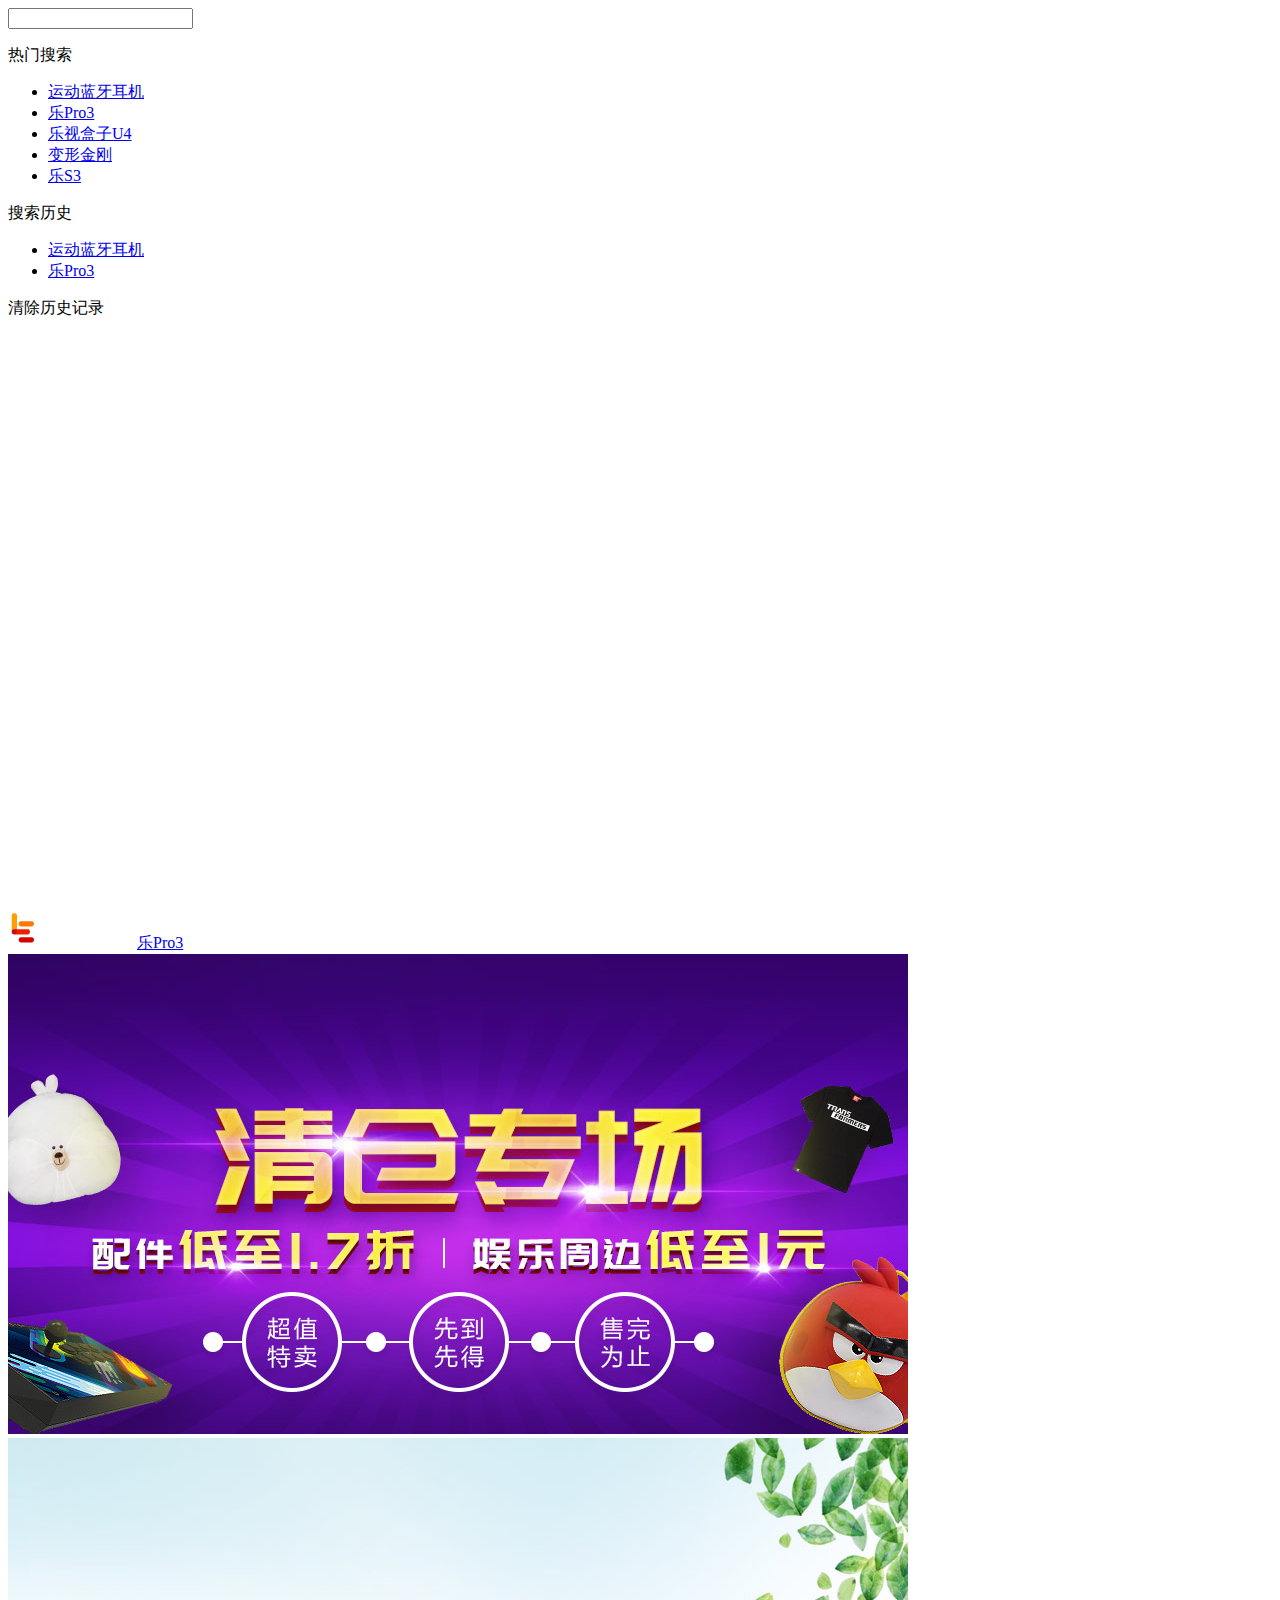
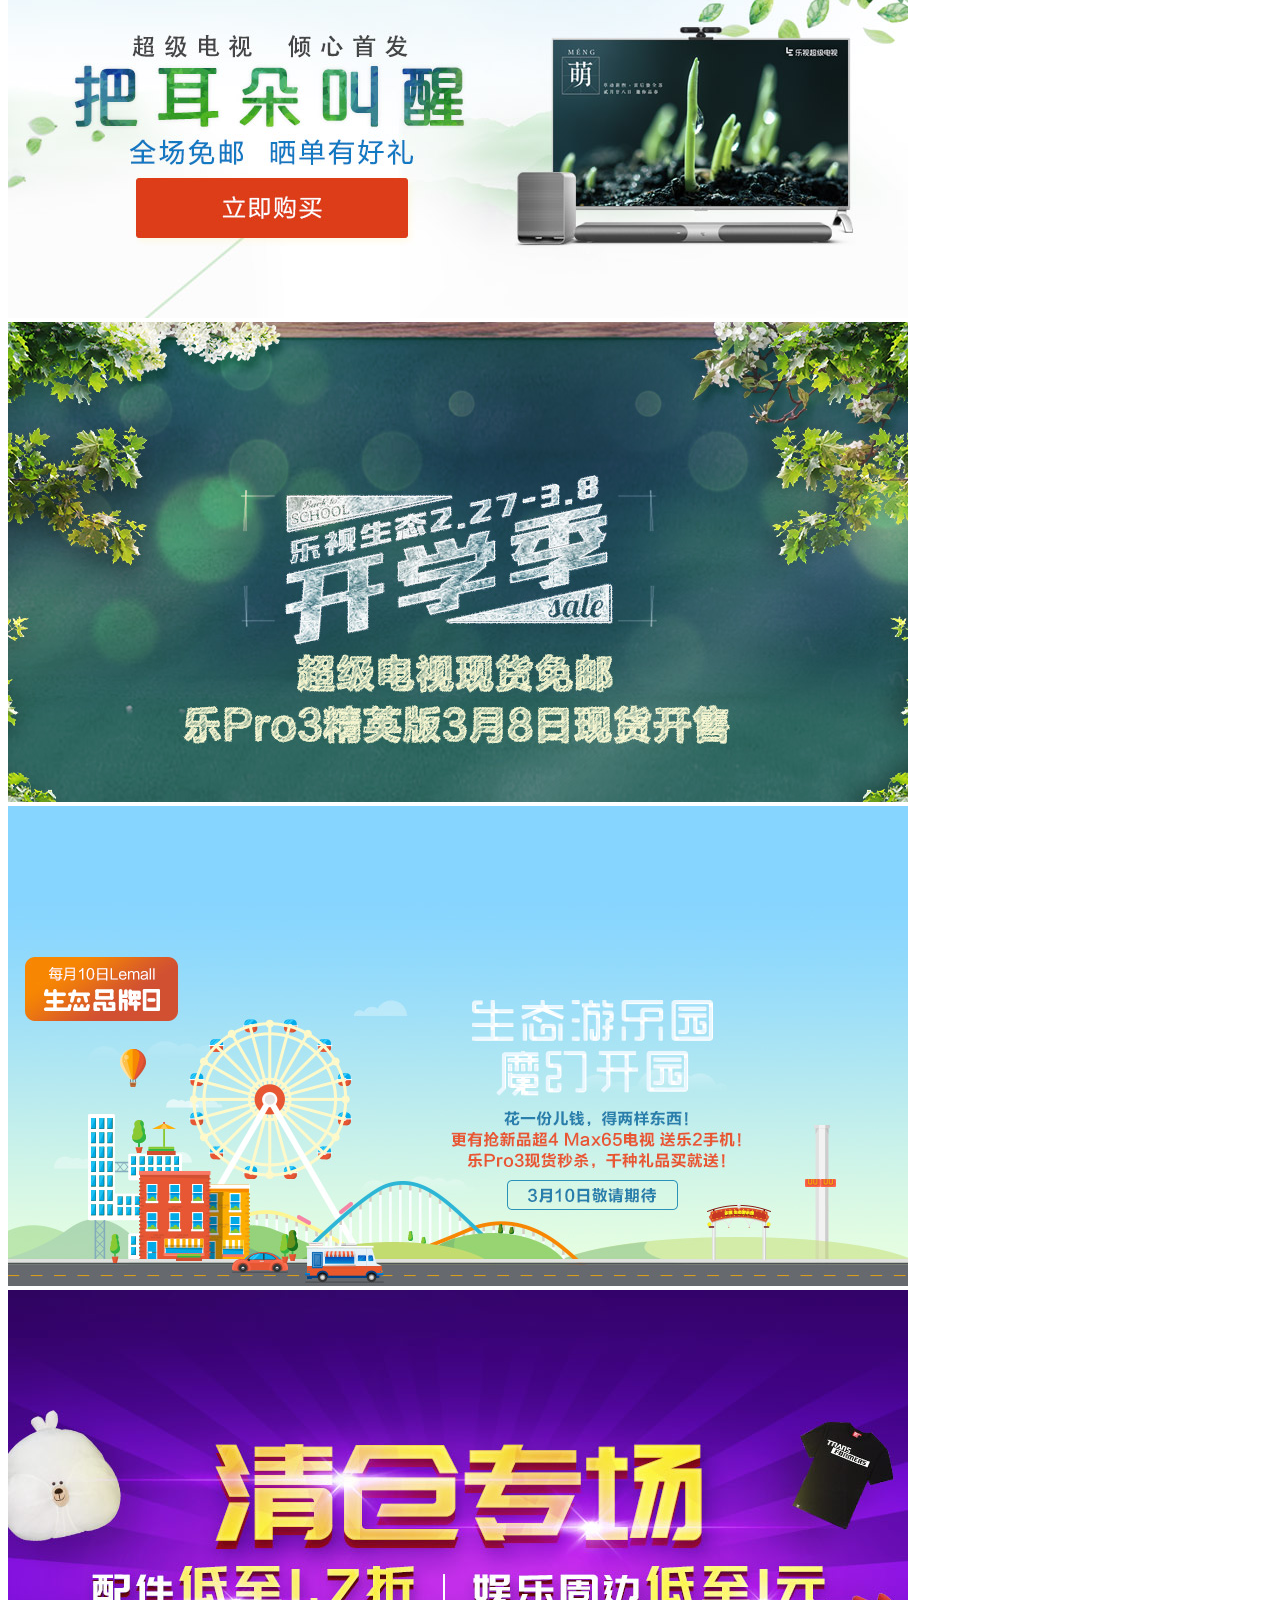
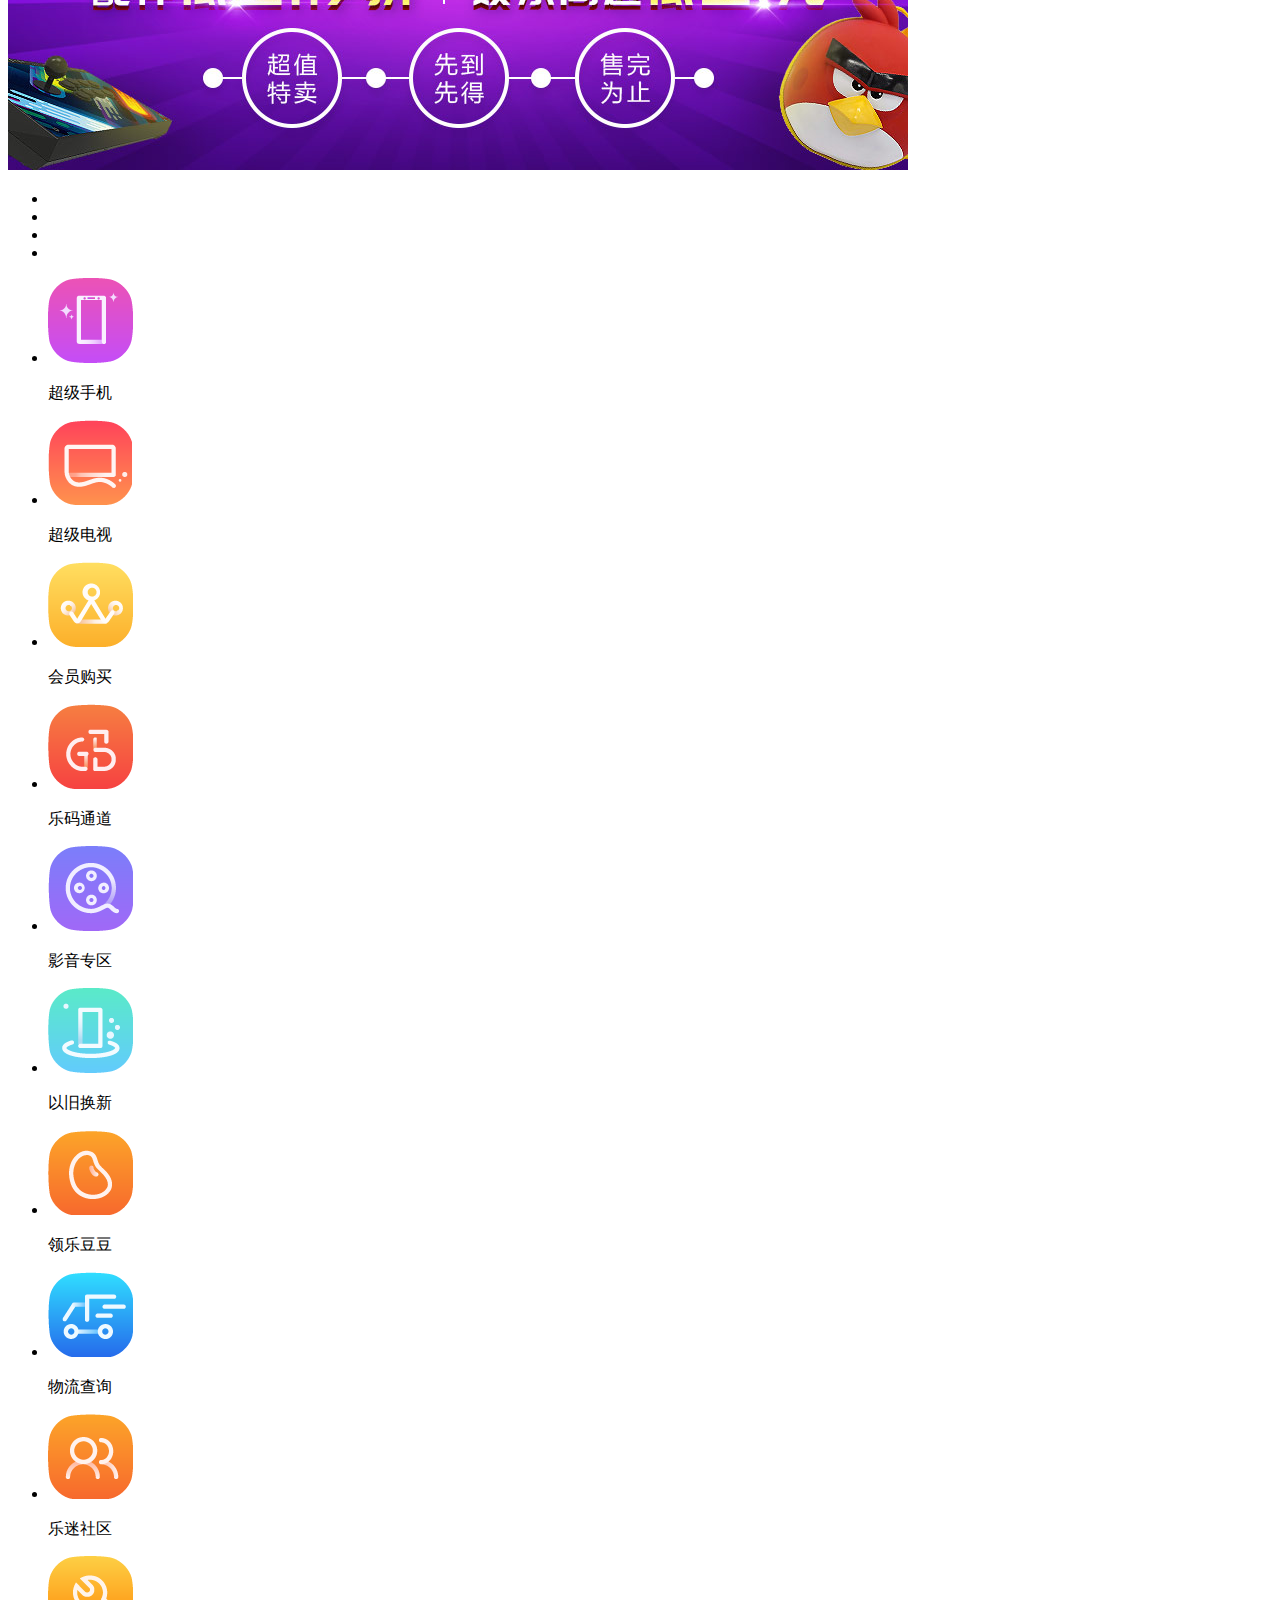
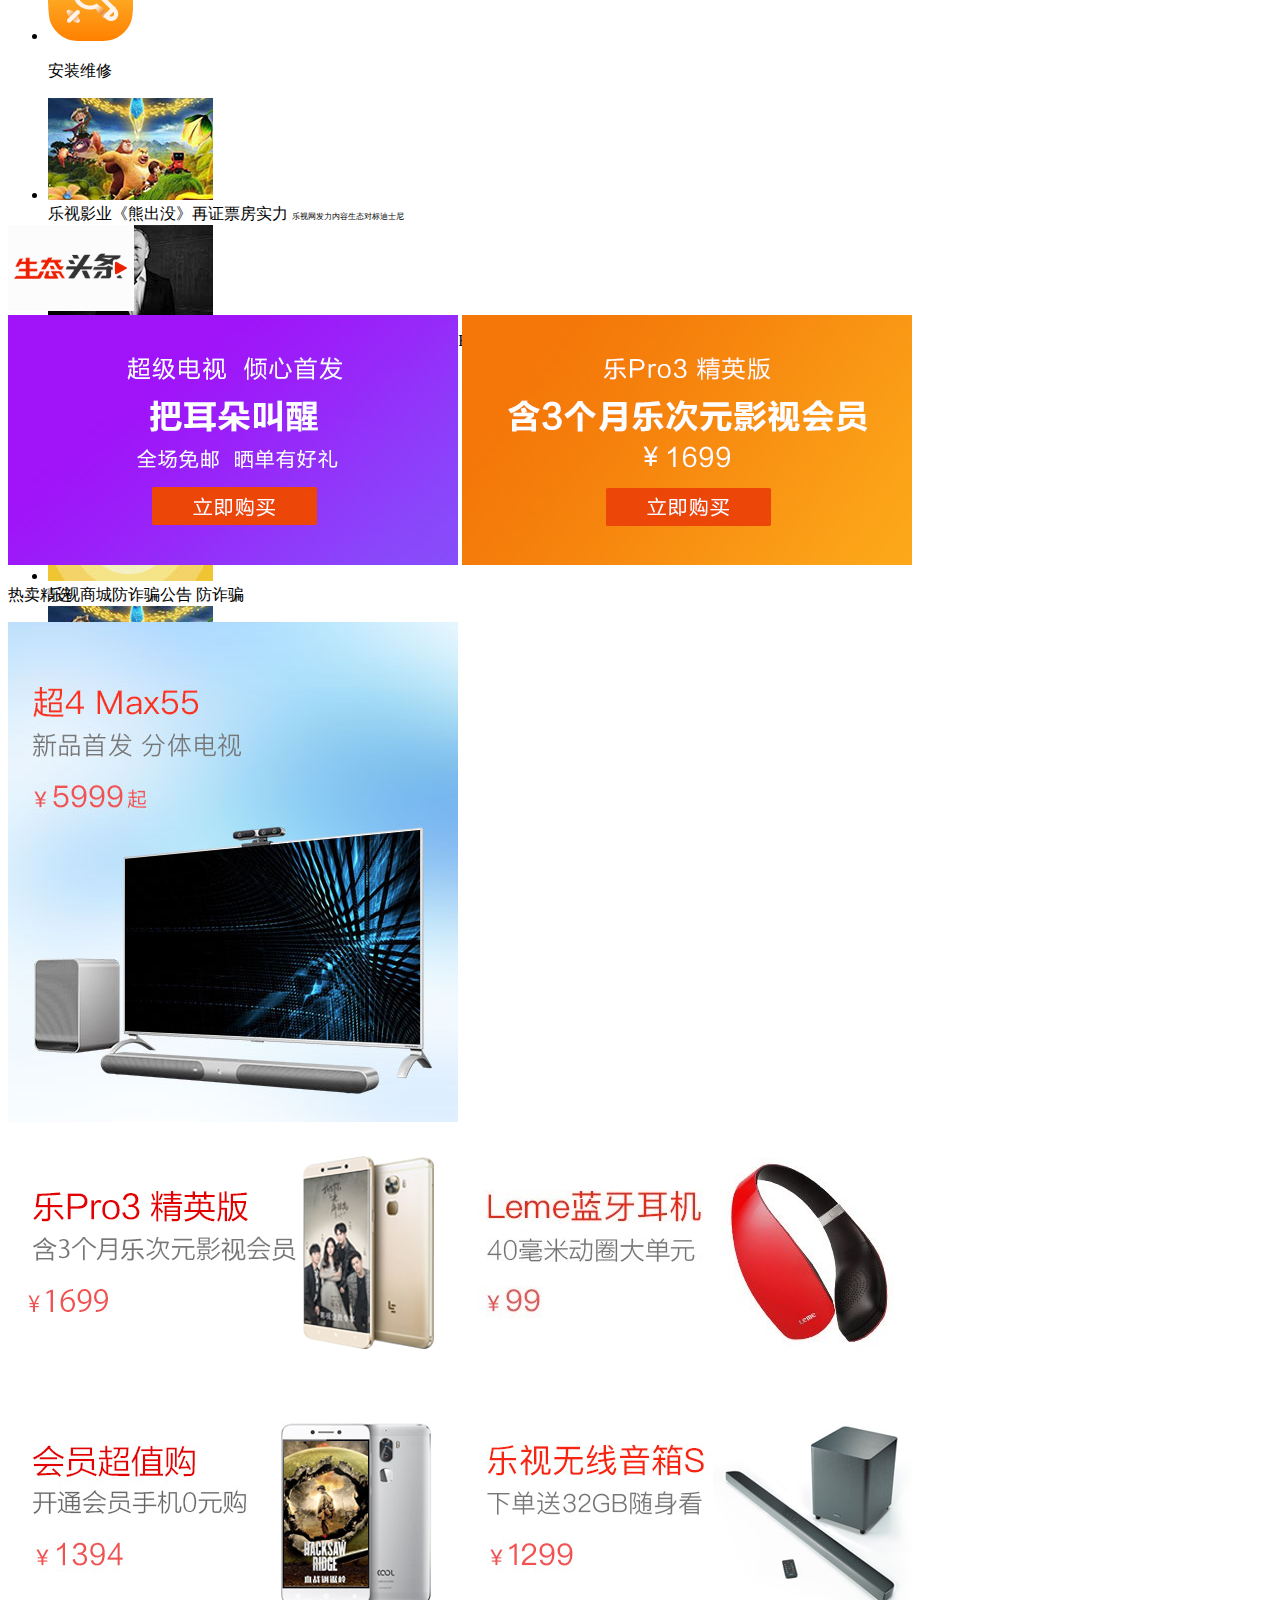
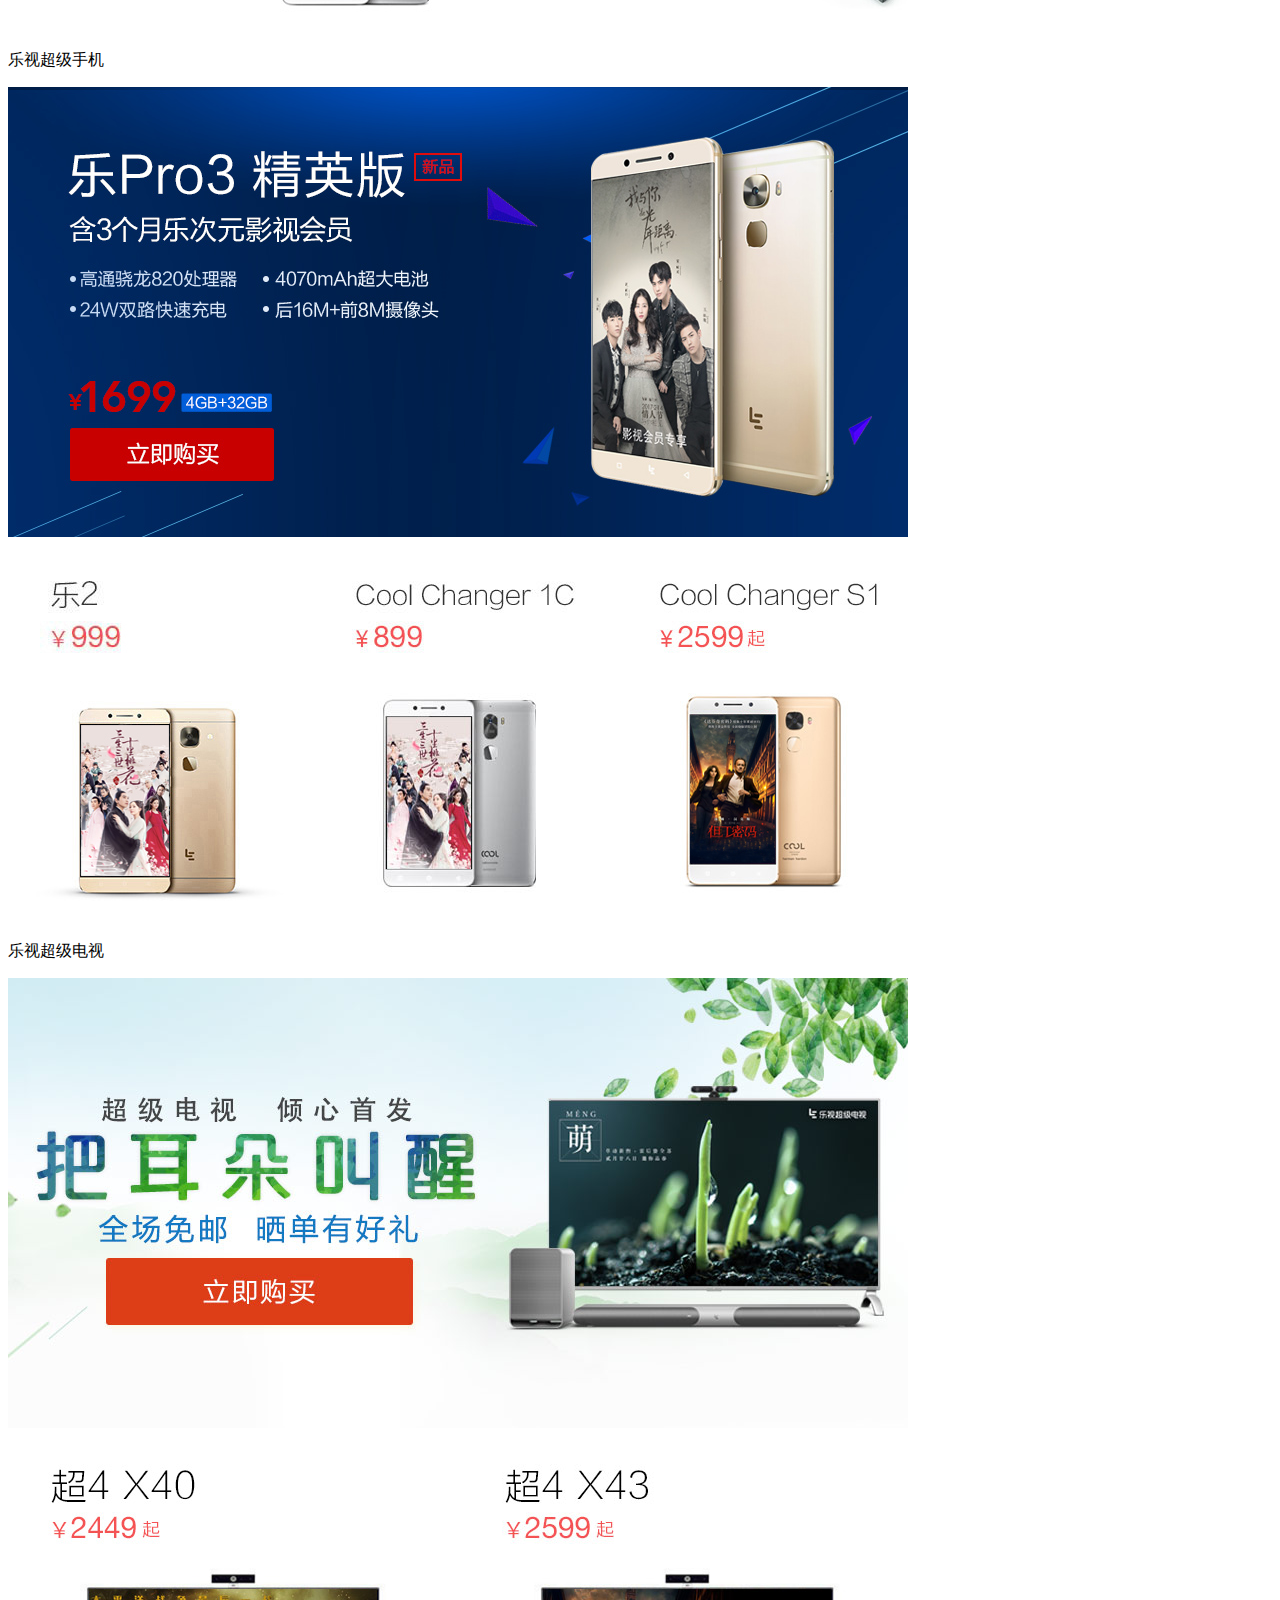
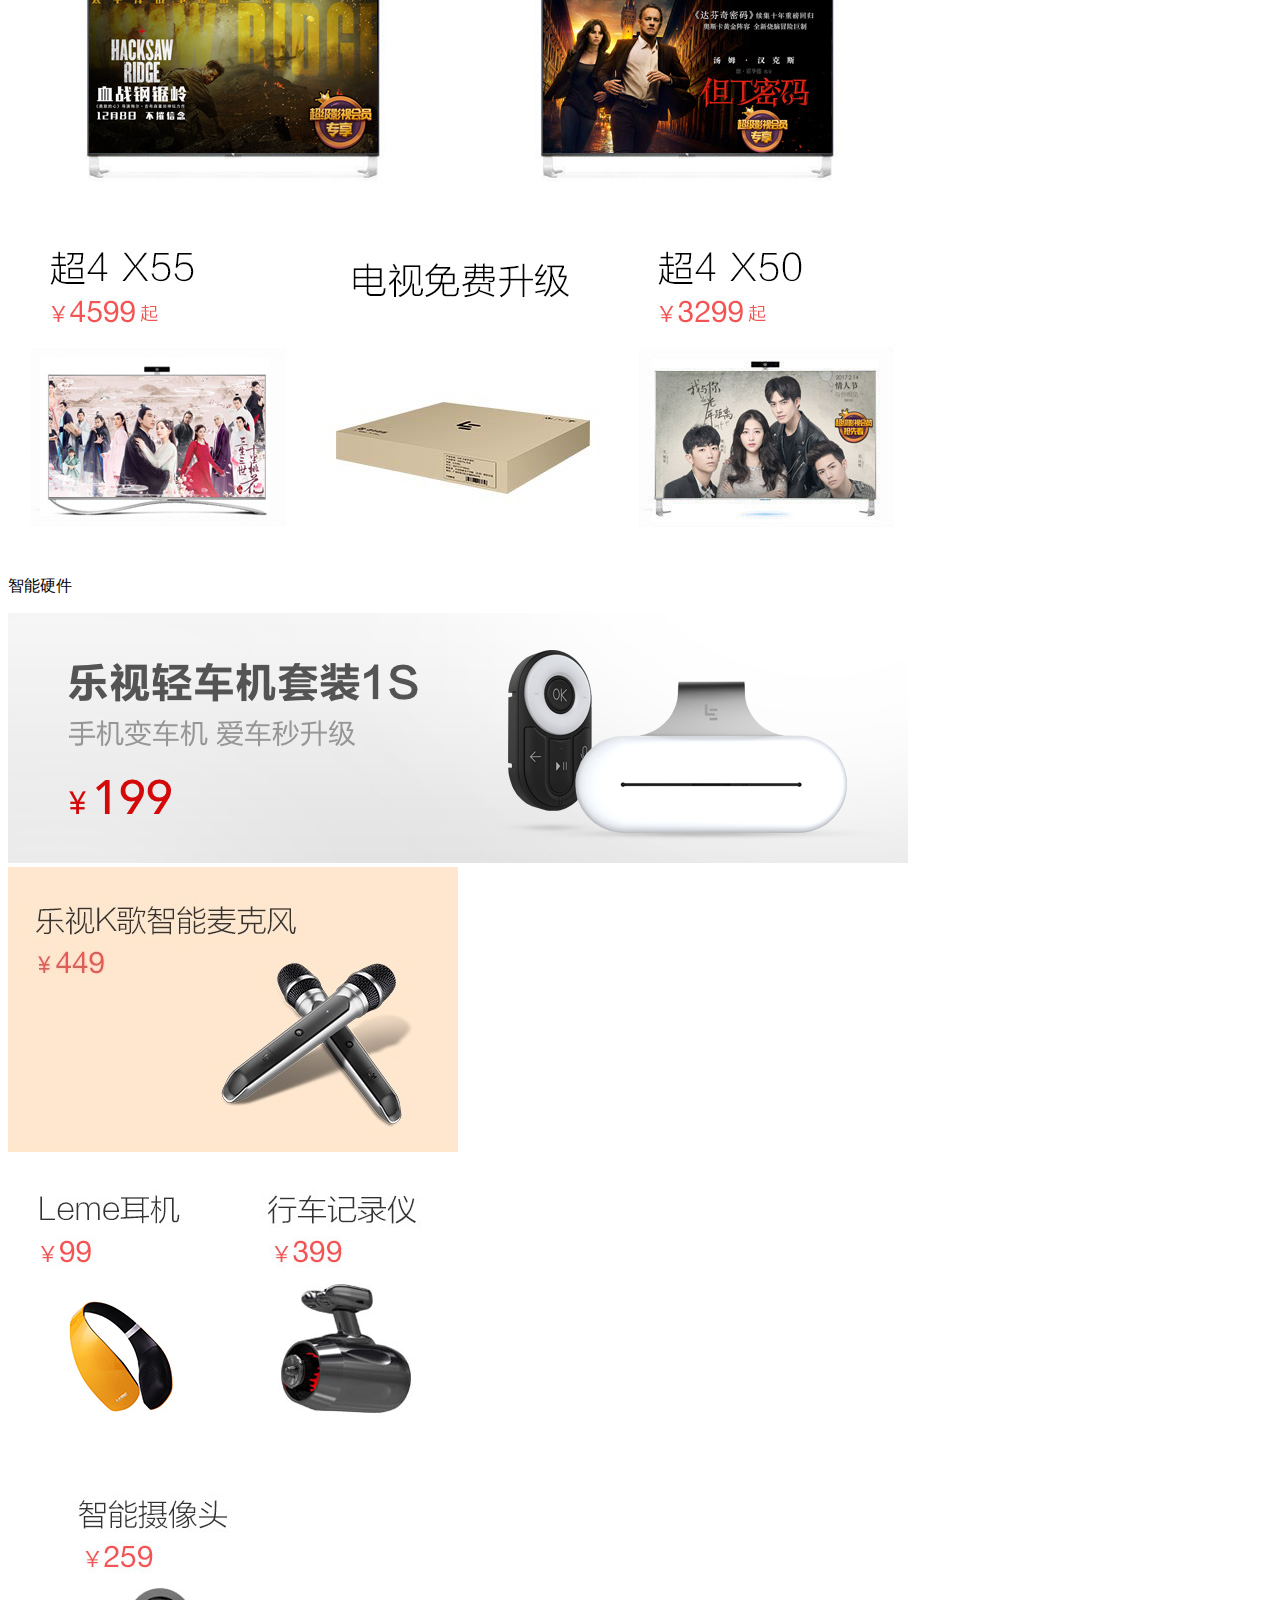
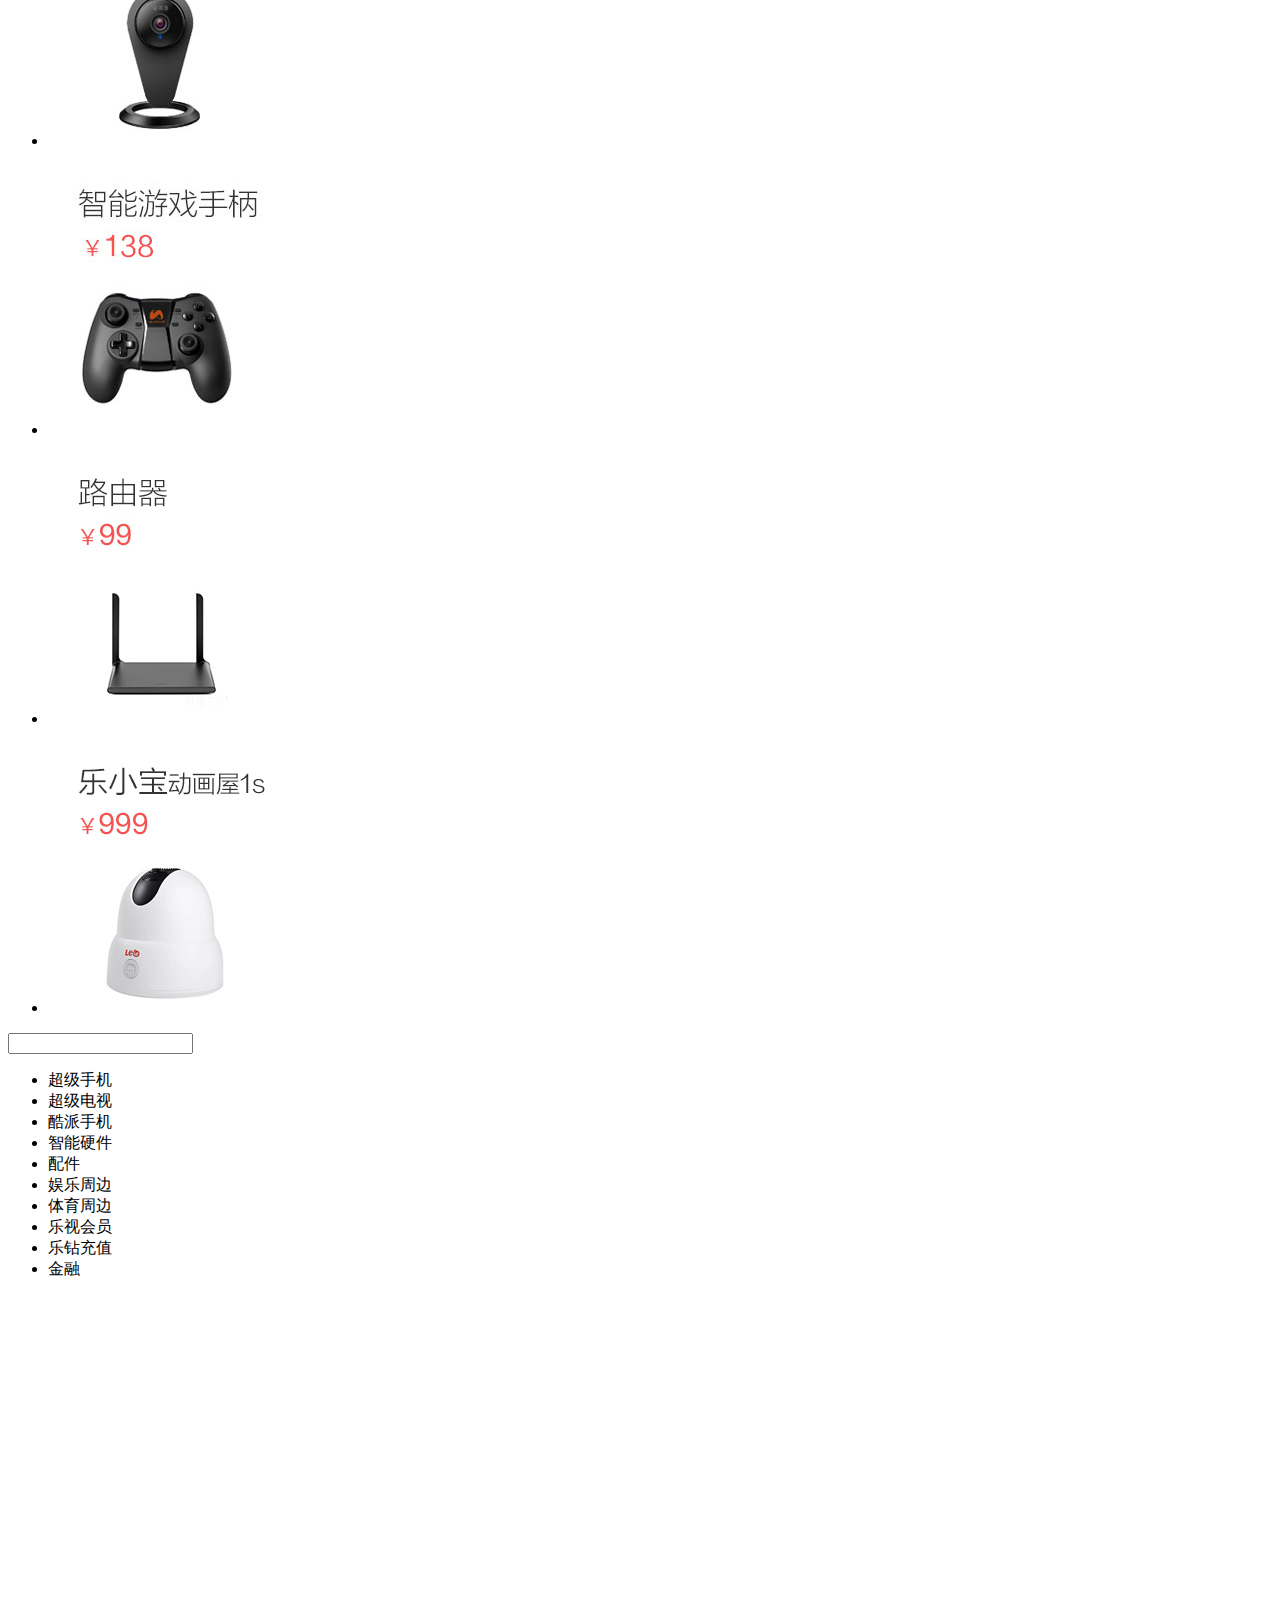
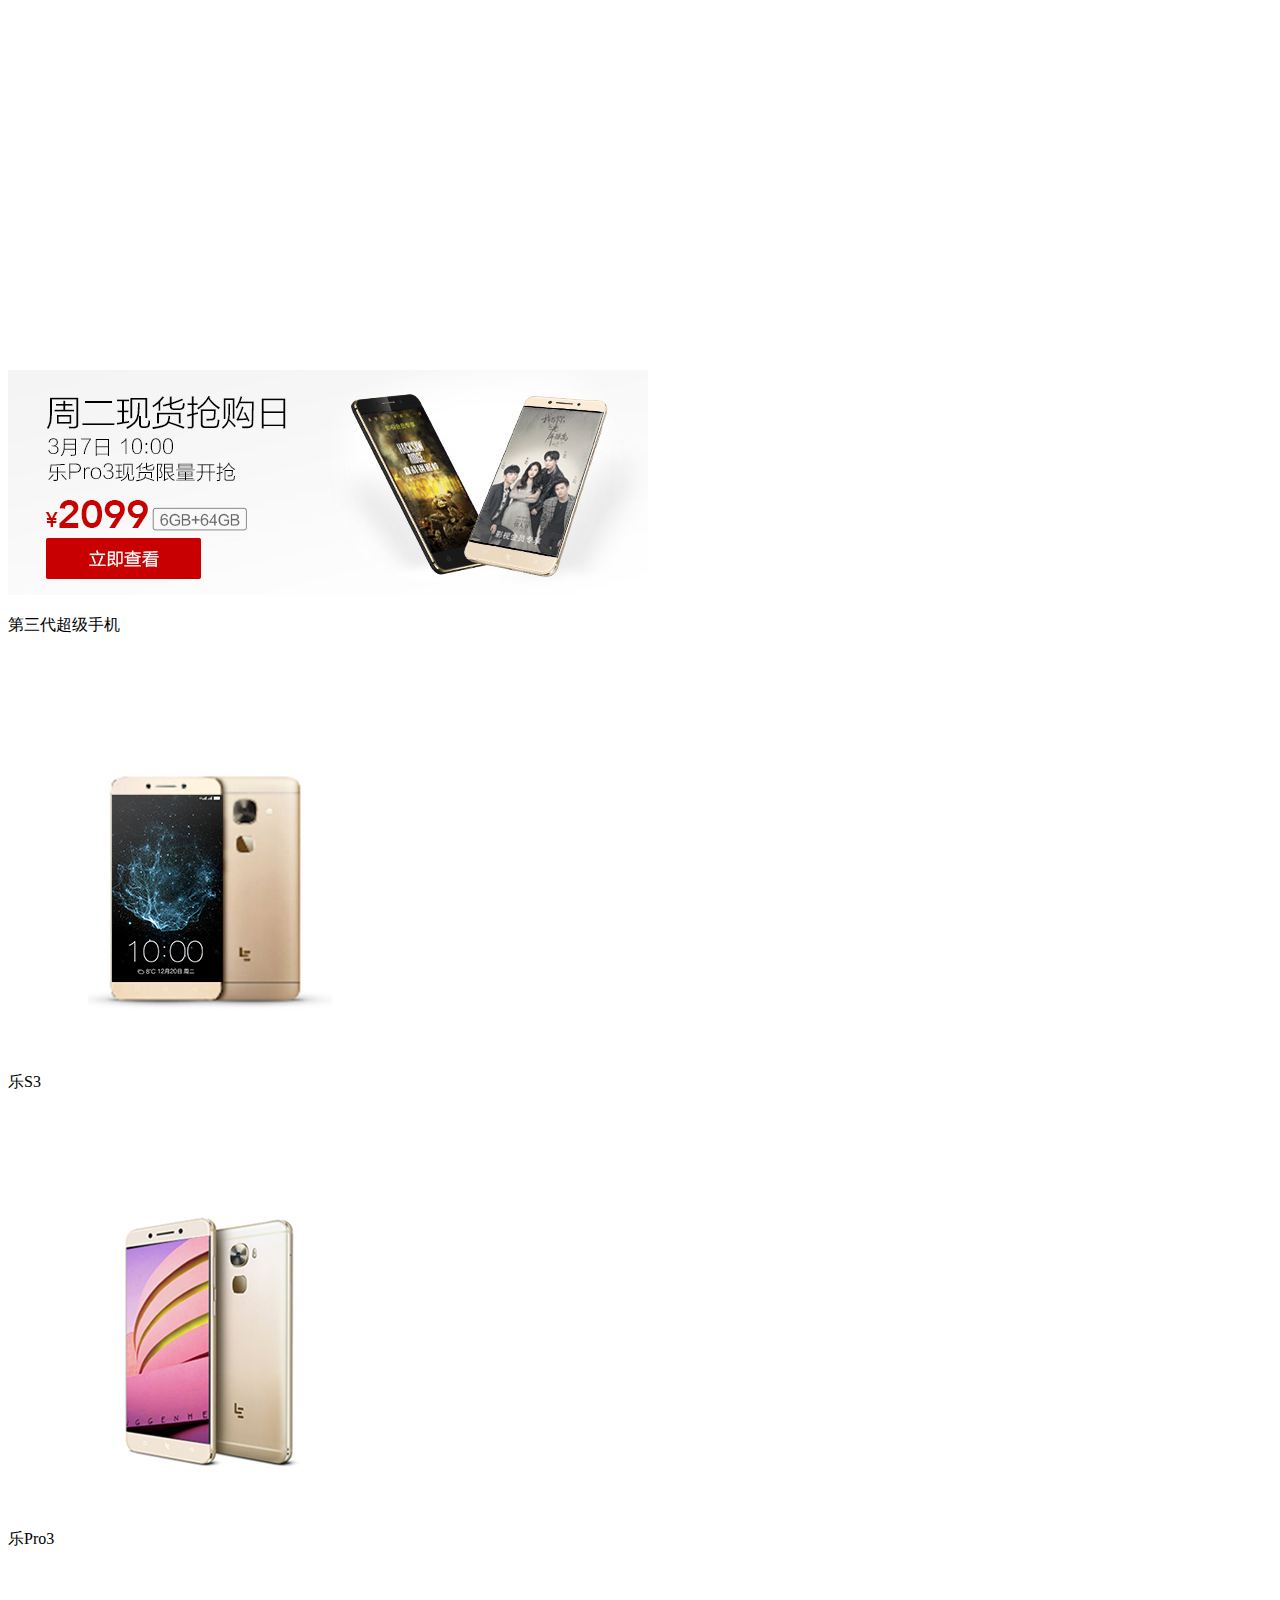
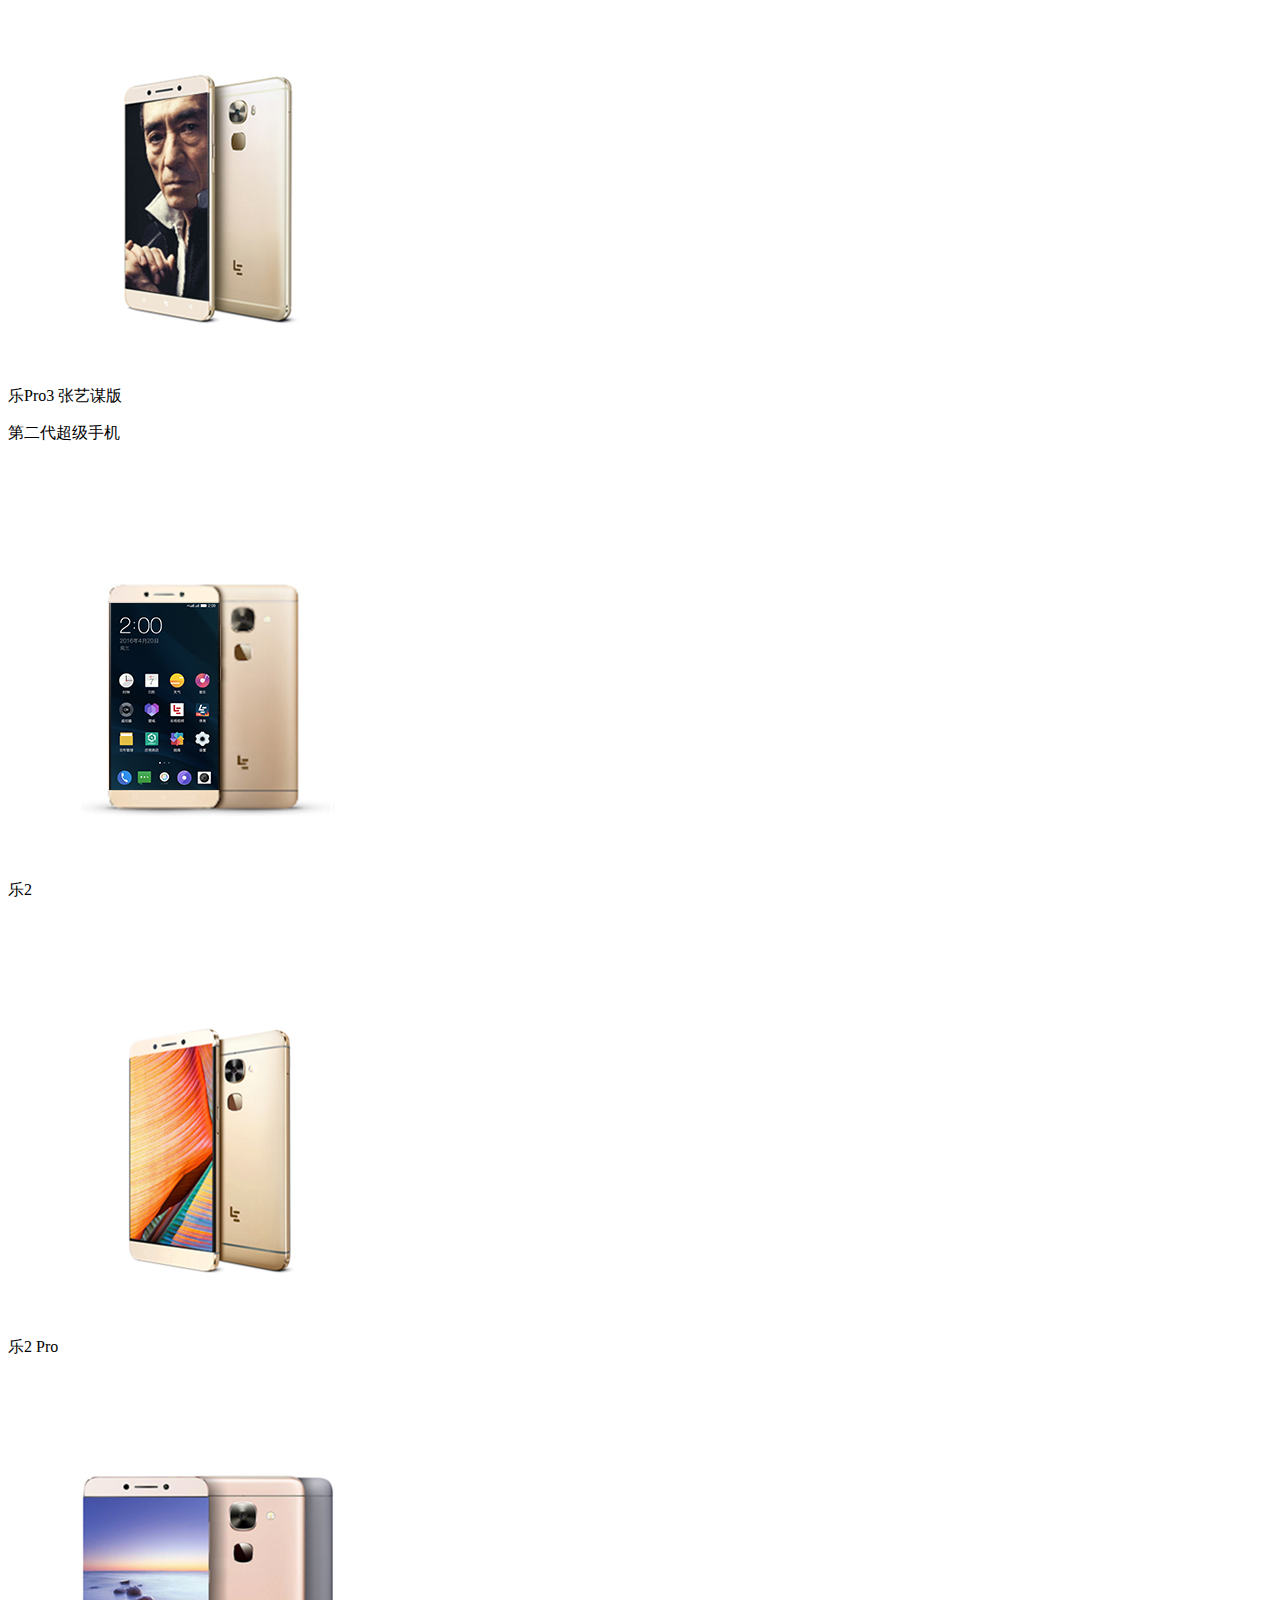
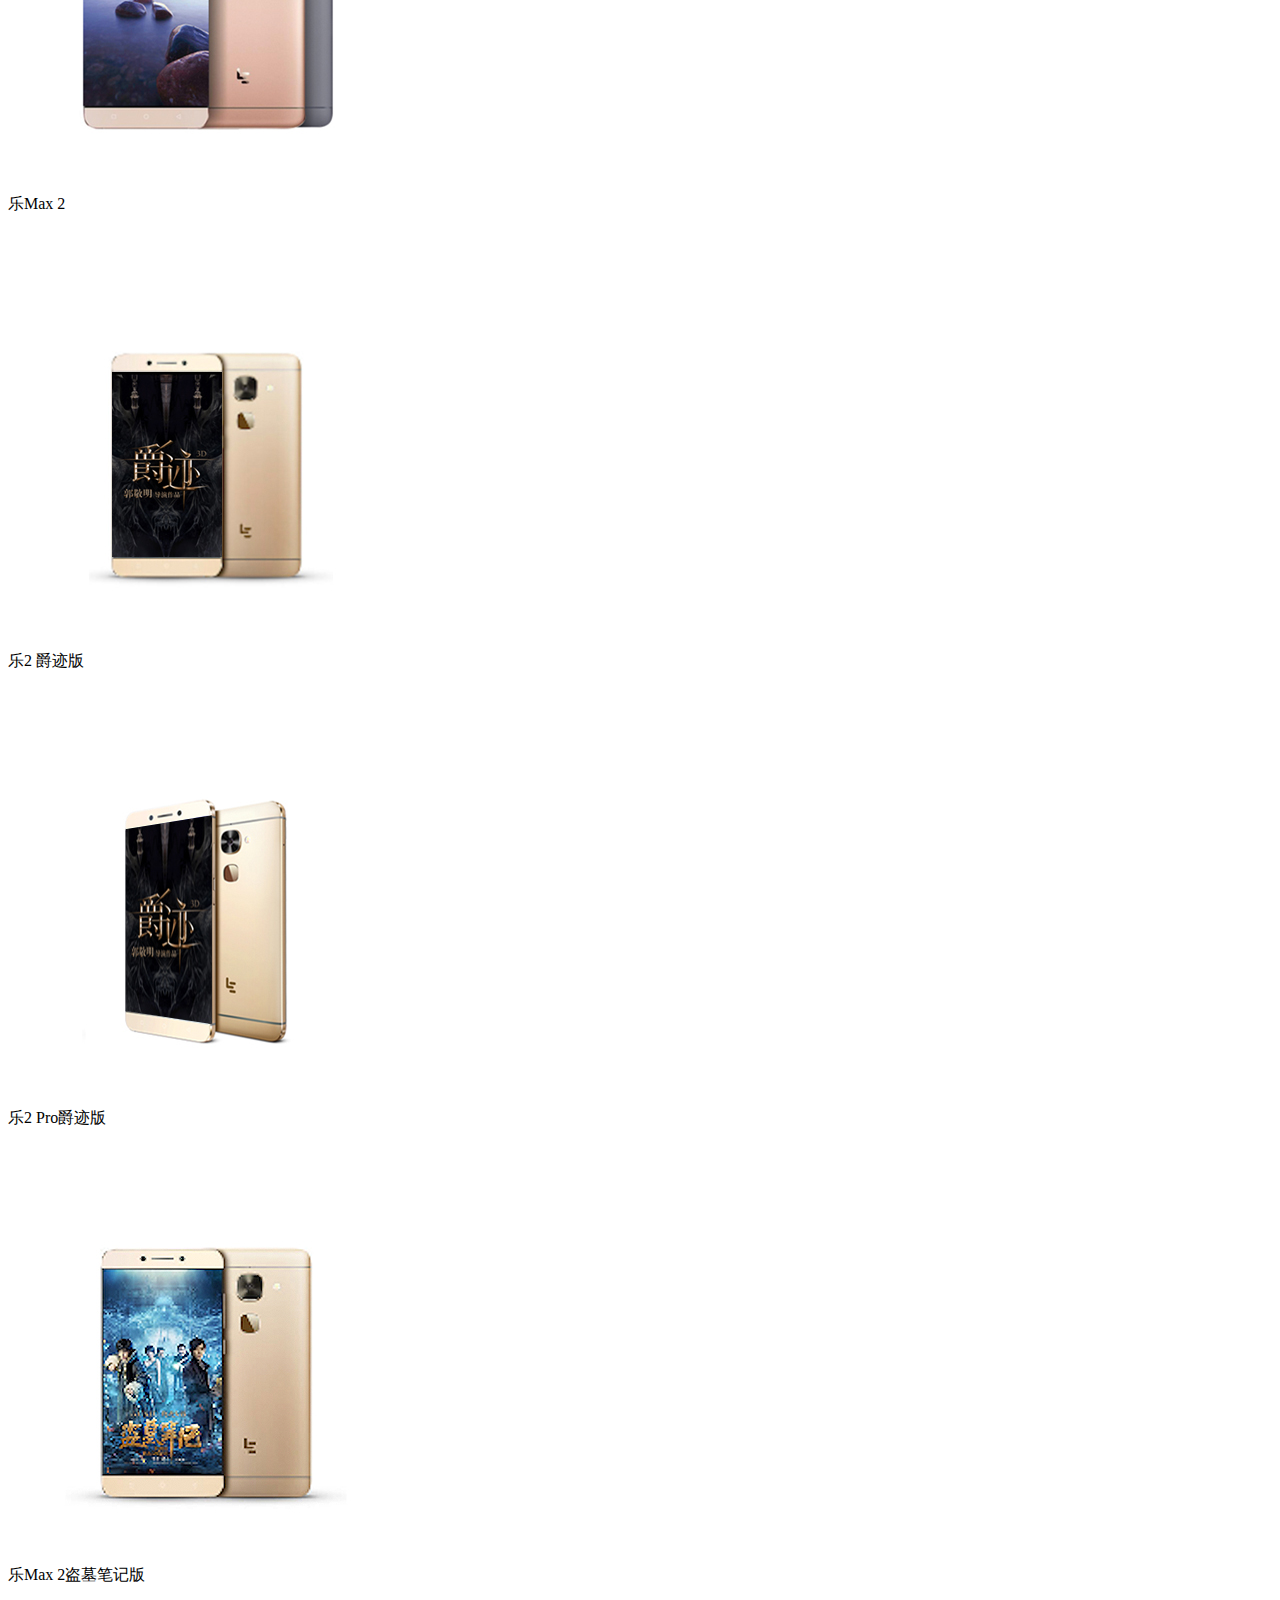
==== index.html @ 333e77c7 "abc" ====
<!DOCTYPE html>
<html>

	<head>
		<meta charset="utf-8" />
		<meta name="viewport" content="width=device-width,initial-scale=1,minimum-scale=1,maximum-scale=1,user-scalable=no" />
		<title></title>
		<link rel="stylesheet" type="text/css" href="css/iconfont.css" />
		<link rel="stylesheet" type="text/css" href="css/leMall.css" />
	</head>

	<body>
		<!--<div class="box" style="width；100% overflow: hidden;">-->
		<!--搜索页面-->
		<div id="searchPage">
			<div id="sP_Top">
				<div id="quit" class="iconfont"></div>
				<div id="searchInput">
					<input type="text" id="" value="" />
					<i class="sI_Left iconfont"></i>
					<i class="sI_Right iconfont"></i>
				</div>
			</div>
			<div id="hotSearch">
				<p>热门搜索</p>
				<ul>
					<li>
						<a href="#">运动蓝牙耳机</a>
					</li>
					<li>
						<a href="#">乐Pro3</a>
					</li>
					<li>
						<a href="#">乐视盒子U4</a>
					</li>
					<li>
						<a href="#">变形金刚</a>
					</li>
					<li>
						<a href="#">乐S3</a>
					</li>
				</ul>
			</div>
			<div id="searchHistory">
				<p>搜索历史</p>
				<ul>
					<li>
						<a href="#">运动蓝牙耳机</a>
					</li>
					<li>
						<a href="#">乐Pro3</a>
					</li>
					<!--<li><a href="#">乐视盒子U4</a></li>
					<li><a href="#">变形金刚</a></li>
					<li><a href="#">乐S3</a></li>-->
				</ul>
				<div id="clearHistory">清除历史记录</div>
			</div>
		</div>
		<!--首页-->
		<div id="container1" class="container">
			<!--首页顶部开始-->
			<div id="headerIndex" class="123">
				<img src="img/index/imageall.png" />
				<a href="javascript:void(0);" class="iconfont" id='searchIndex'>
				</a>
			</div>
			<!--首页顶部结束-->
			<!--banner图-->
			<div class="bannerBox">
				<div class="banner">
					<img src="img/index/banner/banner2.jpg" />
					<img src="img/index/banner/banner1.jpg" />
					<img src="img/index/banner/banner3.jpg" />
					<img src="img/index/banner/banner4.jpg" />
				</div>
				<ul>
					<li class="active"></li>
					<li></li>
					<li></li>
					<li></li>
				</ul>
			</div>
			<!--10个图标-->
			<div id="icon">
				<ul>
					<li>
						<img src="img/index/icon/icon1.png" />
						<p>超级手机</p>
					</li>
					<li>
						<img src="img/index/icon/icon2.png" />
						<p>超级电视</p>
					</li>
					<li>
						<img src="img/index/icon/icon3.png" />
						<p>会员购买</p>
					</li>
					<li>
						<img src="img/index/icon/icon4.png" />
						<p>乐码通道</p>
					</li>
					<li id='ll'>
						<img src="img/index/icon/icon5.png" />
						<p>影音专区</p>
					</li>
					<li>
						<img src="img/index/icon/icon6.png"/>
						<p>以旧换新</p>
					</li>
					<li>
						<img src="img/index/icon/icon7.png"/>
						<p>领乐豆豆</p>
					</li>
					<li>
						<img src="img/index/icon/icon8.png"/>
						<p>物流查询</p>
					</li>
					<li>
						<img src="img/index/icon/icon9.png"/>
						<p>乐迷社区</p>
					</li>
					<li>
						<img src="img/index/icon/icon10.png"/>
						<p>安装维修</p>
					</li>
				</ul>
			</div>
			<!--scroll滚动-->
			<div id="scroll">
				<div id="scrollLeft">
					<ul>
						<li class="active">
							<img src="img/index/scroll/scroll1.jpg" />
							<div id="description">
								<span class="span1">乐视影业《熊出没》再证票房实力</span>
								<span class="span2" style="font-size: 8px;">乐视网发力内容生态对标迪士尼</span>
							</div>
						</li>
						<li>
							<img src="img/index/scroll/scroll2.jpg" />
							<div id="description">
								<span class="span1">贾跃亭：世界级大咖｜前宝马全球CFO Stefan Krause</span>
								<span class="span2">出任FF全球CFO</span>
							</div>
						</li>
						<li>
							<img src="img/index/scroll/scroll3.jpg" />
							<div id="description">
								<span class="span1">“春天的故事”发布会全程回顾</span>
								<span class="span2">电视新品发布会</span>
							</div>
						</li>
						<li>
							<img src="img/index/scroll/scroll4.jpg" id='scroll_4'/>
							<div id="description">
								<span class="span1">乐视商城防诈骗公告</span>
								<span class="span2">防诈骗</span>
							</div>
						</li>
					</ul>
				</div>
				<div id="scrollRight">
					<div>
						<span class="borderGray"></span>
						<span class="borderWhite"></span>
						<img src="img/index/scroll/ecolo.jpg" />
					</div>
				</div>
			</div>
			<!--两个广告-->
			<div id="ad">
				<img src="img/index/ad/ad1.jpg" alt="" id='ad1' />
				<img src="img/index/ad/ad2.jpg" alt="" />
			</div>
			<!--热卖精选-->
			<div id="hotSale">
				<p>热卖精选</p>
					<div class="hotSale_one">
						<div class="hotSale_left">
							<img src="img/index/hotsale/hot1.jpg" alt=""/>
						</div>
						<div class="hotSale_right">
							<img src="img/index/hotsale/hot2.jpg" alt="" class='border-bottom border-top'/>
							<img src="img/index/hotsale/hot3.jpg" alt=""/>
						</div>
					</div>
					<div class="hotSale_two">
						<img src="img/index/hotsale/hot4.jpg" alt="" class='border-right'/>
						<img src="img/index/hotsale/hot5.jpg" alt=""/>
					</div>
			</div>
			<!--超级手机-->
			<div class="line"></div>
			<div id="superMobile">
				<p>乐视超级手机</p>
				<img src="img/index/superMobile/superMobile1.jpg" />
				<div id="superMoblie_oneLine">
					<img src="img/index/superMobile/superMobile2.jpg" />
					<img src="img/index/superMobile/superMobile3.jpg" />
					<img src="img/index/superMobile/superMobile4.jpg" />
				</div>
			</div>
			<!--超级电视-->
			<div class="line"></div>
			<div id="superTV">
				<p class="iconfont">乐视超级电视</p>
				<img src="img/index/superTV/superTV1.jpg" class="superTVBottom"/>
				<div id="superTV_oneLine">
					<img src="img/index/superTV/superTV2.jpg" class="superTVRight"/>
					<img src="img/index/superTV/superTV3.jpg" />
				</div>
				<div id="superTV_twoLine">
					<img src="img/index/superTV/superTV4.jpg"  class="superTVRight"/>
					<img src="img/index/superTV/superTV5.jpg"  class="superTVRight"/>
					<img src="img/index/superTV/superTV6.jpg" />
				</div>
			</div>
			<!--智能硬件-->
			<div class="line"></div>
			<div id="smartSoftware">
				<p class="iconfont">智能硬件</p>
				<img src="img/index/smartSoftware/smartHardware1.jpg" />
					<div>
						<div class="smartSoftware_left">
							<img src="img/index/smartSoftware/smartHardware2.jpg"/>
						</div>
						<div class="smartSoftware_right">
							<img src="img/index/smartSoftware/smartHardware3.jpg" class="border-right"/>
							<img src="img/index/smartSoftware/smartHardware4.jpg" />
						</div>
					</div>
				<ul>
					<li>
						<img src="img/index/smartSoftware/smartHardware5.jpg" />
					</li>
					
					<li>
						<img src="img/index/smartSoftware/smartHardware6.jpg" />
					</li>
					<li>
						<img src="img/index/smartSoftware/smartHardware7.jpg" />
					</li>
					<li>
						<img src="img/index/smartSoftware/smartHardware8.jpg" />
					</li>
				</ul>
			</div>
			<div id='more'></div>
		</div>
		<!--分类-->
		<div id="container2" class="container">
			<div id="searchInput2">
				<input type="text" id="" value="" />
				<i class="sI_Left iconfont"></i>
			</div>
			<div id="AllClass">
				<div class="menuBox">
					<div id="menu">
						<ul>
							<li>超级手机</li>
							<li>超级电视</li>
							<li>酷派手机</li>
							<li>智能硬件</li>
							<li>配件</li>
							<li>娱乐周边</li>
							<li>体育周边</li>
							<li>乐视会员</li>
							<li>乐钻充值</li>
							<li>金融</li>
						</ul>
					</div>
				</div>
				<div class="ClassContent">
					<div id="rei">
						<!--超级手机-->
						<div id="one">
							<img src="img/class/c1.jpg" class="img1" />
							<div class="c1">
								<p><span class="line"></span>第三代超级手机<span class="line"></span></p>
								<div class="heng">
									<img src="img/class/c2.jpg" />
									<p>乐S3</p>
								</div>
								<div class="heng">
									<img src="img/class/c3.jpg" />
									<p>乐Pro3</p>
								</div>
								<div class="heng">
									<img src="img/class/c4.jpg" />
									<p class="p1">乐Pro3 张艺谋版</p>
								</div>
							</div>
							<div class="c1">
								<p><span class="line"></span>第二代超级手机<span class="line"></span></p>
								<div class="heng">
									<img src="img/class/c5.jpg" />
									<p>乐2</p>
								</div>
								<div class="heng">
									<img src="img/class/c6.jpg" />
									<p>乐2 Pro</p>
								</div>
								<div class="heng">
									<img src="img/class/c7.jpg" />
									<p>乐Max 2</p>
								</div>
								<div class="heng">
									<img src="img/class/c8.jpg" />
									<p>乐2 爵迹版</p>
								</div>
								<div class="heng">
									<img src="img/class/c9.jpg" />
									<p>乐2 Pro爵迹版</p>
								</div>
								<div class="heng">
									<img src="img/class/c10.jpg" />
									<p>乐Max 2盗墓笔记版</p>
								</div>
								<div class="xian">&nbsp;</div>
							</div>
						</div>
						<!--超级电视-->
						<div id="two">
							<img src="img/class/d.jpg" class="img1" />
							<div class="c1">
								<p><span class="line"></span>爆款推荐<span class="line"></span></p>
								<div class="heng">
									<img src="img/class/d1.jpg" />
									<p>超4X40</p>
								</div>
								<div class="heng">
									<img src="img/class/d2.jpg" />
									<p>超4X43</p>
								</div>
								<div class="heng">
									<img src="img/class/d3.jpg" />
									<p>超4X50</p>
								</div>
								<div class="heng">
									<img src="img/class/d4.jpg" />
									<p>超4 Max55</p>
								</div>
								<div class="heng">
									<img src="img/class/d5.jpg" />
									<p>超4 Max65</p>
								</div>
								<div class="heng">
									<img src="img/class/d6.jpg" />
									<p>超4X70</p>
								</div>
								<div class="xian">&nbsp;</div>
							</div>
							<div class="c2">
								<div class="item">
									<div class="div1">
										<img src="img/class/d7.jpg" />
									</div>
									<div class="div2">
										<b>X系列4K</b>
										<span>&gt;</span>
									</div>
								</div>
								<div class="item">
									<div class="div1">
										<img src="img/class/d8.jpg" />
									</div>
									<div class="div2">
										<b>Max系列分体</b>
										<span>&gt;</span>
									</div>
								</div>
								<div class="item">
									<div class="div1">
										<img src="img/class/d9.jpg" />
									</div>
									<div class="div2">
										<b>X系列全高清</b>
										<span>&gt;</span>
									</div>
								</div>
								<div class="item">
									<div class="div1">
										<img src="img/class/d10.jpg" />
									</div>
									<div class="div2">
										<b>X系列定制</b>
										<span>&gt;</span>
									</div>
								</div>
								<div class="item">
									<div class="div1">
										<img src="img/class/d11.jpg" />
									</div>
									<div class="div2">
										<b>uMax系列巨幕</b>
										<span>&gt;</span>
									</div>
								</div>
								<div class="item">
									<div class="div1">
										<img src="img/class/d12.jpg" />
									</div>
									<div class="div2">
										<b>电视免费升级</b>
										<span>&gt;</span>
									</div>
								</div>
								<div class="item">
									<div class="div1">
										<img src="img/class/d13.jpg" />
									</div>
									<div class="div2">
										<b>更多超级电视</b>
										<span>&gt;</span>
									</div>
								</div>
							</div>
						</div>
						<!--酷派手机-->
						<div id="three">
							<img src="img/class/e.jpg" class="img1" />
							<div class="c1">
								<p><span class="line"></span>LeEco inside<span class="line"></span></p>
								<div class="heng">
									<img src="img/class/e1.jpg" />
									<p>cool1 dual(双</p>
								</div>
								<div class="heng">
									<img src="img/class/e2.jpg" />
									<p>Cool 1C</p>
								</div>
								<div class="heng">
									<img src="img/class/e3.jpg" />
									<p>Cool S1</p>
								</div>
								<div class="xian">&nbsp;</div>
							</div>
						</div>
						<!--智能硬件-->
						<div id="four">
							<img src="img/class/a.jpg" class="img1" />
							<div class="c2">
								<div class="item">
									<div class="div1">
										<img src="img/class/a1.jpg" />
									</div>
									<div class="div2">
										<b>乐视盒子</b>
										<span>&gt;</span>
									</div>
								</div>
								<div class="item">
									<div class="div11">
										<img class="img2" src="img/class/a2.jpg" />
									</div>
									<div class="div2">
										<b class="b1">屏霸</b>
										<span>&gt;</span>
									</div>
								</div>
								<div class="item">
									<div class="div1">
										<img src="img/class/a3.jpg" />
									</div>
									<div class="div2">
										<b>乐视随身看</b>
										<span>&gt;</span>
									</div>
								</div>
								<div class="item">
									<div class="div1">
										<img src="img/class/a4.jpg" />
									</div>
									<div class="div2">
										<b>乐小宝口袋动画屋1S</b>
										<span>&gt;</span>
									</div>
								</div>
								<div class="item">
									<div class="div1">
										<img src="img/class/a5.jpg" />
									</div>
									<div class="div2">
										<b>Leme蓝牙耳机2代</b>
										<span>&gt;</span>
									</div>
								</div>
								<div class="item">
									<div class="div1">
										<img src="img/class/a6.jpg" />
									</div>
									<div class="div2">
										<b>LeVR Pro 1</b>
										<span>&gt;</span>
									</div>
								</div>
								<div class="item">
									<div class="div11">
										<img class="img2" src="img/class/a7.jpg" />
									</div>
									<div class="div2">
										<b class="b1">乐视K歌智能麦克风</b>
										<span>&gt;</span>
									</div>
								</div>
								<div class="item">
									<div class="div1">
										<img src="img/class/a8.jpg" />
									</div>
									<div class="div2">
										<b>Leme运动蓝牙耳机</b>
										<span>&gt;</span>
									</div>
								</div>
								<div class="item">
									<div class="div1">
										<img src="img/class/a9.jpg" />
									</div>
									<div class="div2">
										<b>乐视行车记录仪1S</b>
										<span>&gt;</span>
									</div>
								</div>
								<div class="item">
									<div class="div1">
										<img src="img/class/a10.jpg" />
									</div>
									<div class="div2">
										<b>乐视轻车机套装1S</b>
										<span>&gt;</span>
									</div>
								</div>
								<div class="item">
									<div class="div1">
										<img src="img/class/a11.jpg" />
									</div>
									<div class="div2">
										<b>LeVR COOL1</b>
										<span>&gt;</span>
									</div>
								</div>
								<div class="item">
									<div class="div1">
										<img src="img/class/a12.jpg" />
									</div>
									<div class="div2">
										<b>超级头盔</b>
										<span>&gt;</span>
									</div>
								</div>
								<div class="item">
									<div class="div1">
										<img src="img/class/a13.jpg" />
									</div>
									<div class="div2">
										<b>小鱼在家</b>
										<span>&gt;</span>
									</div>
								</div>
								<div class="item">
									<div class="div1">
										<img src="img/class/a14.jpg" />
									</div>
									<div class="div2">
										<b>IN VR-M1乐享版</b>
										<span>&gt;</span>
									</div>
								</div>
								<div class="item">
									<div class="div1">
										<img src="img/class/a15.jpg" />
									</div>
									<div class="div2">
										<b>乐迷VR体验版</b>
										<span>&gt;</span>
									</div>
								</div>
								<div class="item">
									<div class="div1">
										<img src="img/class/a16.jpg" />
									</div>
									<div class="div2">
										<b>智能钢琴</b>
										<span>&gt;</span>
									</div>
								</div>

							</div>
						</div>
						<!--配件-->
						<div id="five">
							<img src="img/class/b.jpg" class="img1" />
							<div class="c2">
								<div class="item">
									<div class="div1">
										<img src="img/class/b1.jpg" />
									</div>
									<div class="div2">
										<b>保护套/贴膜</b>
										<span>&gt;</span>
									</div>
								</div>
								<div class="item">
									<div class="div1">
										<img src="img/class/b2.jpg" />
									</div>
									<div class="div2">
										<b>充电器/移动电源</b>
										<span>&gt;</span>
									</div>
								</div>
								<div class="item">
									<div class="div1">
										<img src="img/class/b3.jpg" />
									</div>
									<div class="div2">
										<b>电视挂架/底座</b>
										<span>&gt;</span>
									</div>
								</div>
								<div class="item">
									<div class="div1">
										<img src="img/class/b4.jpg" />
									</div>
									<div class="div2">
										<b>耳机/音响</b>
										<span>&gt;</span>
									</div>
								</div>
								<div class="item">
									<div class="div1">
										<img src="img/class/b5.jpg" />
									</div>
									<div class="div2">
										<b>遥控器/线材</b>
										<span>&gt;</span>
									</div>
								</div>
								<div class="item">
									<div class="div1">
										<img src="img/class/b6.jpg" />
									</div>
									<div class="div2">
										<b>游戏娱乐</b>
										<span>&gt;</span>
									</div>
								</div>
							</div>
						</div>
						<!--娱乐周边-->
						<div id="six">
							<div class="c2">
								<div class="item">
									<div class="div1">
										<img src="img/class/f1.jpg" />
									</div>
									<div class="div2">
										<b>超级飞侠</b>
										<span>&gt;</span>
									</div>
								</div>
								<div class="item">
									<div class="div1">
										<img src="img/class/f2.jpg" />
									</div>
									<div class="div2">
										<b>铠甲勇士</b>
										<span>&gt;</span>
									</div>
								</div>
								<div class="item">
									<div class="div1">
										<img src="img/class/f3.jpg" />
									</div>
									<div class="div2">
										<b>演员</b>
										<span>&gt;</span>
									</div>
								</div>
								<div class="item">
									<div class="div1">
										<img src="img/class/f4.jpg" />
									</div>
									<div class="div2">
										<b>Pock Bear</b>
										<span>&gt;</span>
									</div>
								</div>
								<div class="item">
									<div class="div1">
										<img src="img/class/f5.jpg" />
									</div>
									<div class="div2">
										<b>爵迹</b>
										<span>&gt;</span>
									</div>
								</div>
								<div class="item">
									<div class="div1">
										<img src="img/class/f6.jpg" />
									</div>
									<div class="div2">
										<b>哆啦A梦</b>
										<span>&gt;</span>
									</div>
								</div>
								<div class="item">
									<div class="div1">
										<img src="img/class/f7.jpg" />
									</div>
									<div class="div2">
										<b>熊本熊</b>
										<span>&gt;</span>
									</div>
								</div>
								<div class="item">
									<div class="div1">
										<img src="img/class/f8.jpg" />
									</div>
									<div class="div2">
										<b>海底总动员</b>
										<span>&gt;</span>
									</div>
								</div>
								<div class="item">
									<div class="div1">
										<img src="img/class/f9.jpg" />
									</div>
									<div class="div2">
										<b>变形金刚</b>
										<span>&gt;</span>
									</div>
								</div>
								<div class="item">
									<div class="div1">
										<img src="img/class/f10.jpg" />
									</div>
									<div class="div2">
										<b>魔兽世界</b>
										<span>&gt;</span>
									</div>
								</div>
								<div class="item">
									<div class="div1">
										<img src="img/class/f11.jpg" />
									</div>
									<div class="div2">
										<b>美国队长</b>
										<span>&gt;</span>
									</div>
								</div>
								<div class="item">
									<div class="div1">
										<img src="img/class/f12.jpg" />
									</div>
									<div class="div2">
										<b>迪士尼</b>
										<span>&gt;</span>
									</div>
								</div>
								<div class="item">
									<div class="div1">
										<img src="img/class/f13.jpg" />
									</div>
									<div class="div2">
										<b>更多热卖</b>
										<span>&gt;</span>
									</div>
								</div>
								<div class="item">
									<div class="div1">
										<img src="img/class/f14.jpg" />
									</div>
									<div class="div2">
										<b>长城</b>
										<span>&gt;</span>
									</div>
								</div>
							</div>
						</div>
						<!--体育周边-->
						<div id="seven">
							<div class="c2">
								<div class="item">
									<div class="div1">
										<img src="img/class/g1.jpg" />
									</div>
									<div class="div2">
										<b>超级自行车</b>
										<span>&gt;</span>
									</div>
								</div>
								<div class="item">
									<div class="div1">
										<img src="img/class/g2.jpg" />
									</div>
									<div class="div2">
										<b>乐视电动滑板车</b>
										<span>&gt;</span>
									</div>
								</div>
								<div class="item">
									<div class="div11">
										<img src="img/class/g3.jpg" class="img2" />
									</div>
									<div class="div2">
										<b class="b2">GENE运动直播相机</b>
										<span>&gt;</span>
									</div>
								</div>
								<div class="item">
									<div class="div11">
										<img src="img/class/g4.jpg" class="img2" />
									</div>
									<div class="div2">
										<b class="b2">GENE 4K运动直播相机</b>
										<span>&gt;</span>
									</div>
								</div>
								<div class="item">
									<div class="div11">
										<img src="img/class/g5.jpg" class="img2" />
									</div>
									<div class="div2">
										<b class="b2">GENE自拍伴侣</b>
										<span>&gt;</span>
									</div>
								</div>
								<div class="item">
									<div class="div11">
										<img src="img/class/g6.jpg" class="img2" />
									</div>
									<div class="div2">
										<b class="b2">大疆精灵4无人机</b>
										<span>&gt;</span>
									</div>
								</div>
								<div class="item">
									<div class="div11">
										<img src="img/class/g7.jpg" class="img2" />
									</div>
									<div class="div2">
										<b class="b2">GARMIN运动跑步腕表</b>
										<span>&gt;</span>
									</div>
								</div>
								<div class="item">
									<div class="div11">
										<img src="img/class/g8.jpg" class="img2" />
									</div>
									<div class="div2">
										<b class="b2">南山颈舒按摩仪</b>
										<span>&gt;</span>
									</div>
								</div>
							</div>
						</div>
						<!--乐视会员-->
						<div id="eight">
							<div class="c1">
								<p><span class="line"></span>乐视会员<span class="line"></span></p>
								<div class="heng">
									<img src="img/class/h1.jpg" />
									<p>超级影视会员</p>
								</div>
								<div class="heng">
									<img src="img/class/h2.jpg" />
									<p>乐次元影视会员</p>
								</div>
								<div class="heng">
									<img src="img/class/h3.jpg" />
									<p class="p1">超级体育会员</p>
								</div>
								<div class="xian">&nbsp;</div>

							</div>
						</div>
						<!--乐钻充值-->
						<div id="nine">
							<img src="img/class/i.jpg" class="img1" />
							<div class="c2">
								<div class="item">
									<div class="div1">
										<img src="img/class/i1.jpg" />
									</div>
									<div class="div2">
										<b>游戏充值中心</b>
										<span>&gt;</span>
									</div>
								</div>
							</div>
						</div>
						<!--金融-->
						<div id="ten">
							<img src="img/class/j.jpg" class="img1" />
							<div class="c2">
								<div class="item">
									<div class="div11">
										<img src="img/class/j1.jpg" class="img2" />
									</div>
									<div class="div2">
										<b class="b1">15%新手专享</b>
										<span>&gt;</span>
									</div>
								</div>
								<div class="item">
									<div class="div11">
										<img src="img/class/j2.jpg" class="img2" />
									</div>
									<div class="div2">
										<b class="b1">活期理财</b>
										<span>&gt;</span>
									</div>
								</div>
								<div class="item">
									<div class="div11">
										<img src="img/class/j3.jpg" class="img2" />
									</div>
									<div class="div2">
										<b class="b1">理财优选</b>
										<span>&gt;</span>
									</div>
								</div>
							</div>
						</div>
					</div>
				</div>
			</div>
		</div>
		<!--购物车-->
		<div id="container3" class="container">
			<!--首页顶部开始-->
			<div id="headerShopCar">
				购物车
			</div>
			<!--首页顶部结束-->
			<div id="ShopCarBox">
				<div id="emptyShopCar">
					<img src="img/shopCar/shopCar.png" />
					<p>您的购物车还是空的哦！</p>
					<div>去逛逛</div>
				</div>
				<div id="ShopCarBox">
					<ul>
						<li>
							<div class="select">
								<i class="iconfont icon-yuanquan"></i>
							</div>
							<div class="shopCarproduct">
								<div class="productImg">
									<img src="img/shopCar/earphone.jpg"/>
								</div>
								<div class="productMessage">
									<div class="textMessage">
										<span class="productText">乐Pro3专用耳机</span>
										<span class="productPrice">119.00</span>
									</div>
									<div class="addAndSub">
										<span class="sub">-</span>
										<span class="number">1</span>
										<span class="add">+</span>
									</div>
								</div>
							</div>
							<div class="delete">
								<i class="iconfont icon-cha1"></i>
							</div>
						</li>
						<li>
							<div class="select">
								<i class="iconfont icon-yuanquan"></i>
							</div>
							<div class="shopCarproduct">
								<div class="productImg">
									<img src="img/shopCar/lePro3.jpg"/>
								</div>
								<div class="productMessage">
									<div class="textMessage">
										<span class="productText">乐Pro3 精英版 </span>
										<span class="productPrice">1699.00</span>
									</div>
									<div class="addAndSub">
										<span class="sub">-</span>
										<span class="number">1</span>
										<span class="add">+</span>
									</div>
								</div>
							</div>
							<div class="delete">
								<i class="iconfont icon-cha1"></i>
							</div>
						</li>
						<li>
							<div class="select">
								<i class="iconfont icon-yuanquan"></i>
							</div>
							<div class="shopCarproduct">
								<div class="productImg">
									<img src="img/shopCar/wristWatch.jpg"/>
								</div>
								<div class="productMessage">
									<div class="textMessage">
										<span class="productText">GPS运动跑步腕表</span>
										<span class="productPrice">1980.00</span>
									</div>
									<div class="addAndSub">
										<span class="sub">-</span>
										<span class="number">1</span>
										<span class="add">+</span>
									</div>
								</div>
							</div>
							<div class="delete">
								<i class="iconfont icon-cha1"></i>
							</div>
						</li>
					</ul>
				</div>
				<div id="account">
					<div id="allSelect">
						<i class="iconfont icon-yuanquan"></i>
					</div>
					<div id="settleAccounts">去结算</div>
					<div id='allPriceBox'>商品总额
						<span id='productPrice'>0.00</span>
					</div>
				</div>
			</div>
		</div>
		<!--服务-->
		<div id="container4" class="container">
			<div id="pic">
				<img src="img/server/server.png"/>
				<div id='server_title'>
					<p>乐视生态旗舰店欢迎您</p>
				</div>
			</div>
			<div id='auto_server'>
				<p>自动服务</p>
				<ul>
					<li>
						<i class="iconfont icon-weibiaoti203"></i>
						<p>配送范围</p>
					</li>
					<li>
						<i class="iconfont icon-weixiu"></i>
						<p>安装维修</p>
					</li>
					<li>
						<i class="iconfont icon-kuaidi"></i>
						<p>物流查询</p>
					</li>
					<li>
						<i class="iconfont icon-chaxun"></i>
						<p>查询真伪</p>
					</li>
					<li>
						<i class="iconfont icon-gonggao"></i>
						<p>商城公告</p>
					</li>
					<li>
						<i class="iconfont icon-wodeshouhoufuwu"></i>
						<p>售后服务</p>
					</li>
					<li>
						<i class="iconfont icon-yijianfankui1"></i>
						<p>意见反馈</p>
					</li>
					<li>
						<i class="iconfont icon-shequ"></i>
						<p>乐迷社区</p>
					</li>
					<li>
						<i class="iconfont icon-xianfengdian"></i>
						<p>体验店</p>
					</li>
				</ul>
			</div>
			<div id="server_bottom">
				<ul>
					<li>
						<i class="iconfont icon-dianhua"></i>
						<p>客服电话</p>
					</li>
					<li>
						<a href="#">
							<i class="iconfont icon-shouhou"></i>
							<p>在线客服</p>
						</a>
					</li>
				</ul>
			</div>
		</div>
		<!--我的-->
		<div id="container5" class="container">
			<!--登录-->
			<div id="login">
			<i class="iconfont icon-cha1 quitLogin"></i>
				<div class="header">
					<img src="img/mine/login/login.png"/>
					<p>一个账号玩转所有乐视服务</p>
				</div>
				<form action="" method="get">
					<div class="user">
						<i class="iconfont icon-wode1 user_text"></i>
						<input type="text" value="" placeholder="邮箱/手机号"/>
					</div>
					<div class="psd">
						<i class="iconfont icon-suo"></i>
						<input type="password" value="" placeholder="密码"/>
						<span class="iconfont icon-biyan"></span>
					</div>
					<input type="submit" value="登录" class='submit'/>
				</form>
				<div class="regOrPas">
					<span id='onceReg'>立即注册</span>
					<span>重置密码</span>
				</div>
				<div class="login_bottom">
					<span>快速登录</span>
					<span>合作方登录</span>
				</div>
			</div>
			<!--注册-->
			<div id="reg">
				<i class="iconfont icon-cha1 quitLogin"></i>
				<div class="header">
					<img src="img/mine/login/login.png"/>
					<p>一个账号玩转所有乐视服务</p>
				</div>
				<form action="" method="get" id='regform'>
					<label class="user">
						<i class="iconfont icon-wode1 user_text"></i>
						<input type="text" value="" placeholder="邮箱/手机号" id='username'/>
					</label>
					<label class="psd">
						<i class="iconfont icon-suo"></i>
						<input type="password" value="" placeholder="密码" id='passwordChange'/>
						<span class="iconfont icon-biyan" id='eye'></span>
					</label>
					<label class="repsd">
						<i class="iconfont icon-suo"></i>
						<input type="password" value="" placeholder="确认密码" id='querenpasswd'/>
					</label>
					<!--<div id="drag"></div>-->
					<br />
					<div id='tishi' style="width:120px">提示信息</div>
					<input type="submit" value="注册" class='submit' id='submit' onclick="return checkForm()"/>
				</form>
				<div class="regOrPas">
					<span id='onceLogin'>已有账号？立即登录</span>
				</div>
				<div class="login_bottom">
					<span>快速登录</span>
					<span>合作方登录</span>
				</div>
			</div>
			<!--设置-->
			<div id="set">
				<div id="nav">
					<img class="img1" src="img/mine/wo1.jpg" />
					<img class="img2" src="img/mine/wo2.jpg" />
					<span class="sp1">登录/注册</span>
					<span class="sp2">登录后查看个人信息</span>
					<span class="set">设置</span>
				</div>
				<div class="gap"></div>
				<!--全部订单-->
				<div id="order1" class="mineStyle">
					<p class="p1"><span class="sp1">全部订单</span>
						<span class="sp2">查看全部订单&nbsp;&nbsp;&gt;</span></p>
					<div class="xian"></div>
					<ul>
						<li>
							<div>
								<img src="img/mine/wo3.jpg" />
							</div>
							<p>待付款</p>
						</li>
						<li>
							<div>
								<img src="img/mine/wo4.jpg" />
							</div>
							<p>待收货</p>
						</li>
						<li>
							<div>
								<img src="img/mine/wo5.jpg" />
							</div>
							<p>安装与维修</p>
						</li>
						<li>
							<div>
								<img src="img/mine/wo6.jpg" />
							</div>
							<p>返修/退货</p>
						</li>
					</ul>
				</div>
				<div class="gap1"></div>
				<!--我的资产-->
				<div id="pro" class="mineStyle">
					<p class="p1"><span class="sp1">我的资产</span>
						<div class="xian"></div>
						<ul>
							<li>
								<div>
									<p>0</p>
								</div>
								<p>优惠券</p>
							</li>
							<li>
								<div>
									<p>0</p>
								</div>
								<p>乐券</p>
							</li>
							<li>
								<div>
									<p>0</p>
								</div>
								<p>生态券</p>
							</li>
							<li>
								<div>
									<p>0</p>
								</div>
								<p>乐豆</p>
							</li>
						</ul>
				</div>
				<div class="gap1"></div>
				<!--信息1-->
				<div class="info1">
					<div class="item">
						<p class="p1"><span class="sp1">众筹订单</span><span class="sp2">&gt;</span></p>
					</div>
					<div class="item">
						<p class="p1"><span class="sp1">我的拍卖</span><span class="sp2">&gt;</span></p>
					</div>
					<div class="item">
						<p class="p1"><span class="sp1">收货地址</span><span class="sp2">&gt;</span></p>
					</div>
					<div class="item">
						<p class="p1"><span class="sp1">乐迷俱乐部</span><span class="sp2">&gt;</span></p>
					</div>
					<div class="item">
						<p class="p1"><span class="sp1">分享邀请</span><span class="sp2">&gt;</span></p>
					</div>
				</div>
				<div class="gap1"></div>
				<!--信息2-->
				<div class="info1">
					<div class="item">
						<p class="p1"><span class="sp1">商城公告</span><span class="sp2">&gt;</span></p>
					</div>
					<div class="item">
						<p class="p1"><span class="sp1">真伪查询</span><span class="sp2">&gt;</span></p>
					</div>
					<div class="item">
						<p class="p1"><span class="sp1">售后服务</span><span class="sp2">&gt;</span></p>
					</div>
					<div class="item">
						<p class="p1"><span class="sp1">配送范围查询</span><span class="sp2">仅适用超级电视&nbsp;&gt;</span></p>
					</div>
					<div class="item">
						<p class="p1"><span class="sp1">意见反馈</span><span class="sp2">&gt;</span></p>
					</div>
				</div>
				<div class="gap2">&copy;2017乐视商城</div>
			</div>
			<div id="splider">
				<div id="headerSplider" class="iconfont">
					设置
				</div>
				<ul>
					<li>消息提醒</li>
					<li>消息提醒</li>
					<li>消息提醒</li>
					<li>清空缓存图片</li>
					<li>消息提醒</li>
					<li>关于我们</li>
				</ul>
				<div id="exitLogin">退出登录</div>
			</div>
		</div>
		<footer>
			<ul>
				<li class="active">
					<div class="iconfont icon-shouye"></div>
					<p>首页</p>
				</li>
				<li>
					<div class="iconfont icon-fenlei1"></div>
					<p>分类</p>
				</li>
				<li>
					<div class="iconfont icon-gouwuche1"></div>
					<p>购物车</p>
				</li>
				<li>
					<div class="iconfont icon-jinlingyingcaiwangtubiao40"></div>
					<p>服务</p>
				</li>
				<li>
					<div class="iconfont icon-wode3"></div>
					<p>我的</p>
				</li>
			</ul>
		</footer>
		<!--</div>-->
		<script src="js/jquery-1.8.3.min.js" type="text/javascript" charset="utf-8"></script>
		<script src="js/drag.js" type="text/javascript" charset="utf-8"></script>
		<script src="js/move.js" type="text/javascript" charset="utf-8"></script>
		<script src="js/LeMall.js" type="text/javascript" charset="utf-8"></script>
	</body>
</html>
---- css/iconfont.css ----
@font-face {font-family: "iconfont";
  src: url('../font/iconfont.eot?t=1489321013160'); /* IE9*/
  src: url('../font/iconfont.eot?t=1489321013160#iefix') format('embedded-opentype'), /* IE6-IE8 */
  url('../font/iconfont.woff?t=1489321013160') format('woff'), /* chrome, firefox */
  url('../font/iconfont.ttf?t=1489321013160') format('truetype'), /* chrome, firefox, opera, Safari, Android, iOS 4.2+*/
  url('../font/iconfont.svg?t=1489321013160#iconfont') format('svg'); /* iOS 4.1- */
}

.iconfont {
  font-family:"iconfont" !important;
  font-size:16px;
  font-style:normal;
  -webkit-font-smoothing: antialiased;
  -moz-osx-font-smoothing: grayscale;
}

.icon-dianhua:before { content: "\e603"; }

.icon-shouji:before { content: "\e737"; }

.icon-kuaidi:before { content: "\e613"; }

.icon-wode1:before { content: "\e62e"; }

.icon-gouwuche2:before { content: "\e60a"; }

.icon-gouwuche1:before { content: "\e630"; }

.icon-wo:before { content: "\e6a3"; }

.icon-jinlingyingcaiwangtubiao40:before { content: "\e7b1"; }

.icon-wode3:before { content: "\e650"; }

.icon-duanxin:before { content: "\e61a"; }

.icon-gouwuchexuanzhong:before { content: "\e60e"; }

.icon-Secret:before { content: "\e604"; }

.icon-103:before { content: "\e610"; color:#FC0204}

.icon-weibiaoti203:before { content: "\e60b"; }

.icon-shouye2:before { content: "\e608"; }

.icon-chaxun:before { content: "\e713"; }

.icon-shouye3:before { content: "\e648"; }

.icon-cha:before { content: "\e695"; }

.icon-wode:before { content: "\e61b"; }

.icon-gouwuche:before { content: "\e63f"; }

.icon-gouwuchetianjia:before { content: "\e640"; }

.icon-saoyisao:before { content: "\e649"; }

.icon-shouhuodizhi:before { content: "\e64e"; }

.icon-shouye:before { content: "\e64f"; }

.icon-sousuo:before { content: "\e651"; }

.icon-wodedingdan:before { content: "\e655"; }

.icon-wodefankui:before { content: "\e656"; }

.icon-xiangyoujiantou:before { content: "\e65f"; }

.icon-xiangzuojiantou:before { content: "\e660"; }

.icon-yanjing:before { content: "\e661"; }

.icon-caidan:before { content: "\e601"; }

.icon-cha1:before { content: "\e67d"; }

.icon-fenlei:before { content: "\e63c"; }

.icon-shequ:before { content: "\e60d"; }

.icon-heart:before { content: "\e6b5"; }

.icon-fenlei1:before { content: "\e60c"; }

.icon-shouhoufuwu:before { content: "\e738"; }

.icon-shouhou:before { content: "\e641"; }

.icon-biyan:before { content: "\e617"; }

.icon-shouye-shouye:before { content: "\e609"; }

.icon-fuwu:before { content: "\e64a"; }

.icon-suo:before { content: "\e673"; }

.icon-gonggao:before { content: "\e615"; }

.icon-yijianfankui:before { content: "\e616"; }

.icon-gonggao1:before { content: "\e60f"; }

.icon-wodeshouhoufuwu:before { content: "\e6e4"; }

.icon-xianfengdian:before { content: "\e602"; }

.icon-fuwu1:before { content: "\e600"; }

.icon-yijianfankui1:before { content: "\e629"; }

.icon-shouye-shouye1:before { content: "\e639"; }

.icon-weixiu:before { content: "\e6ad"; }

.icon-yuanquan:before { content: "\e605"; }

.icon-yanjingkaiyanzhuangtai:before { content: "\e611"; }
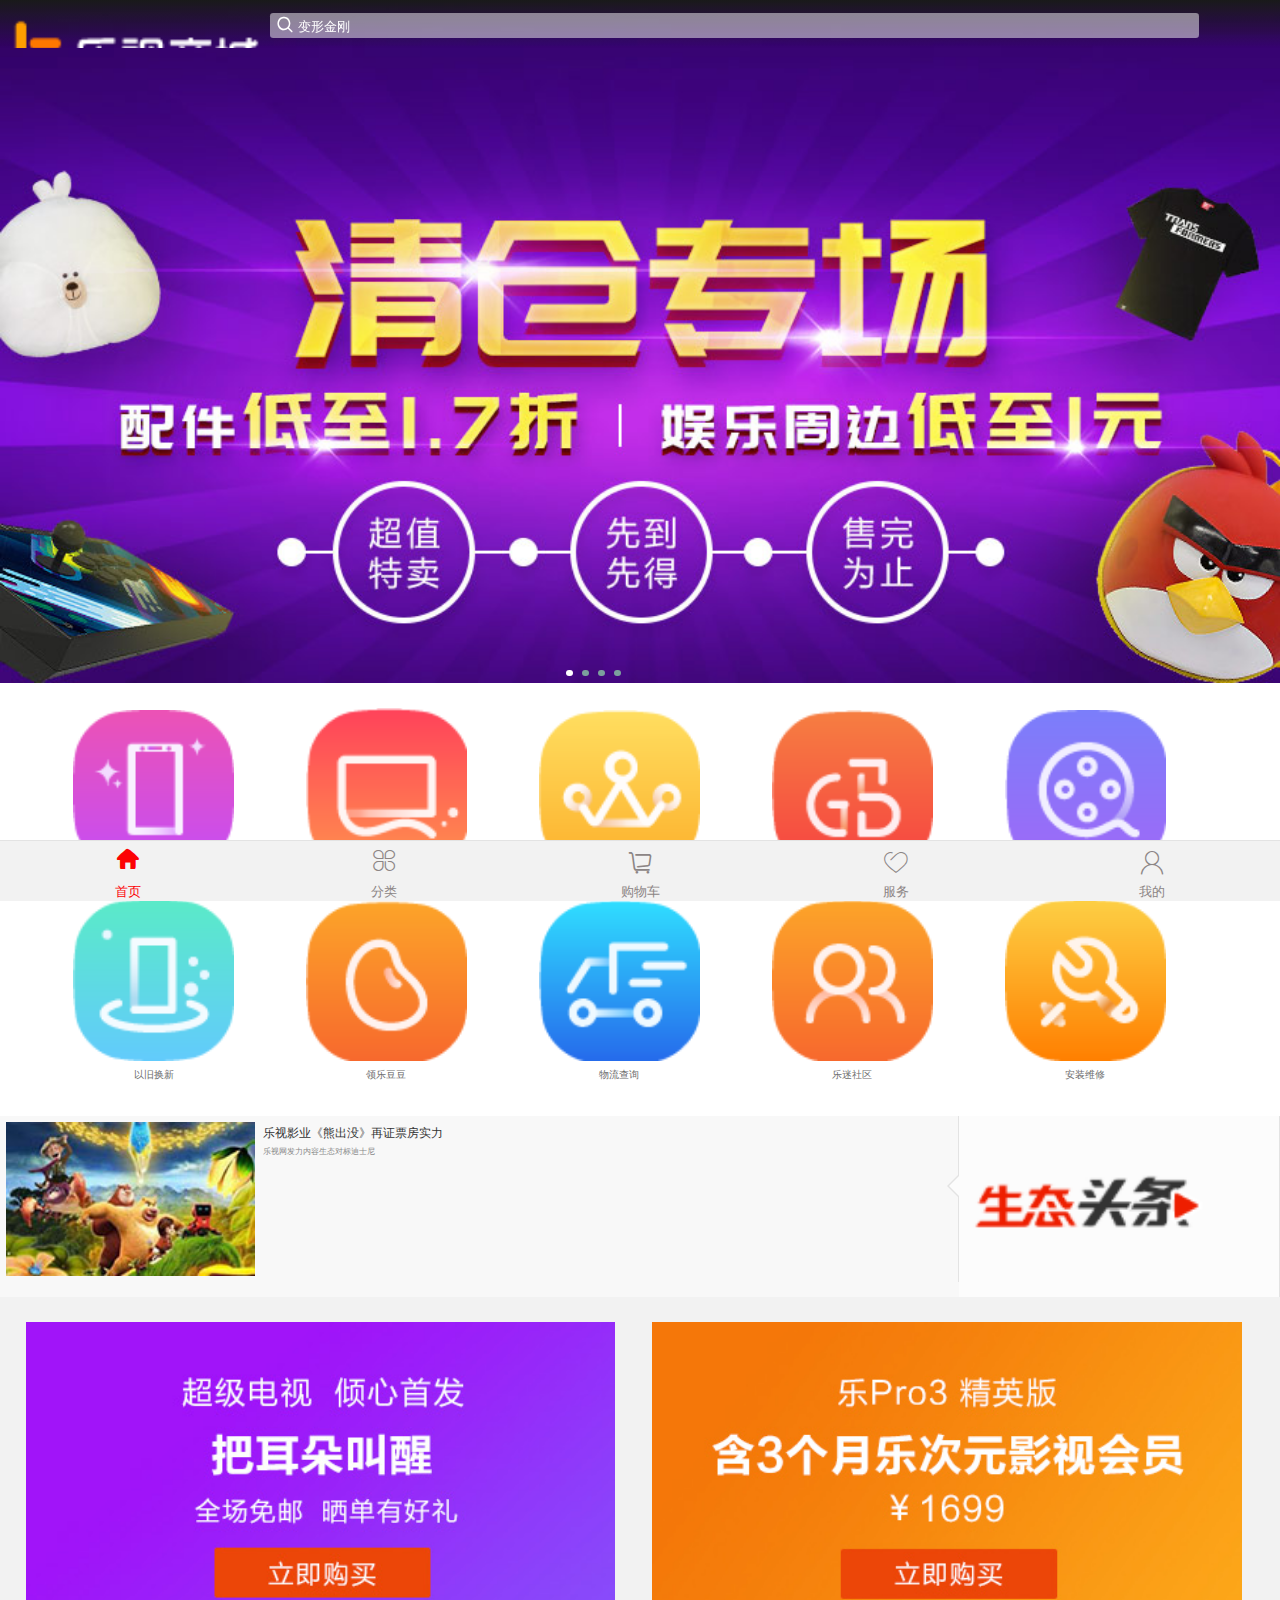
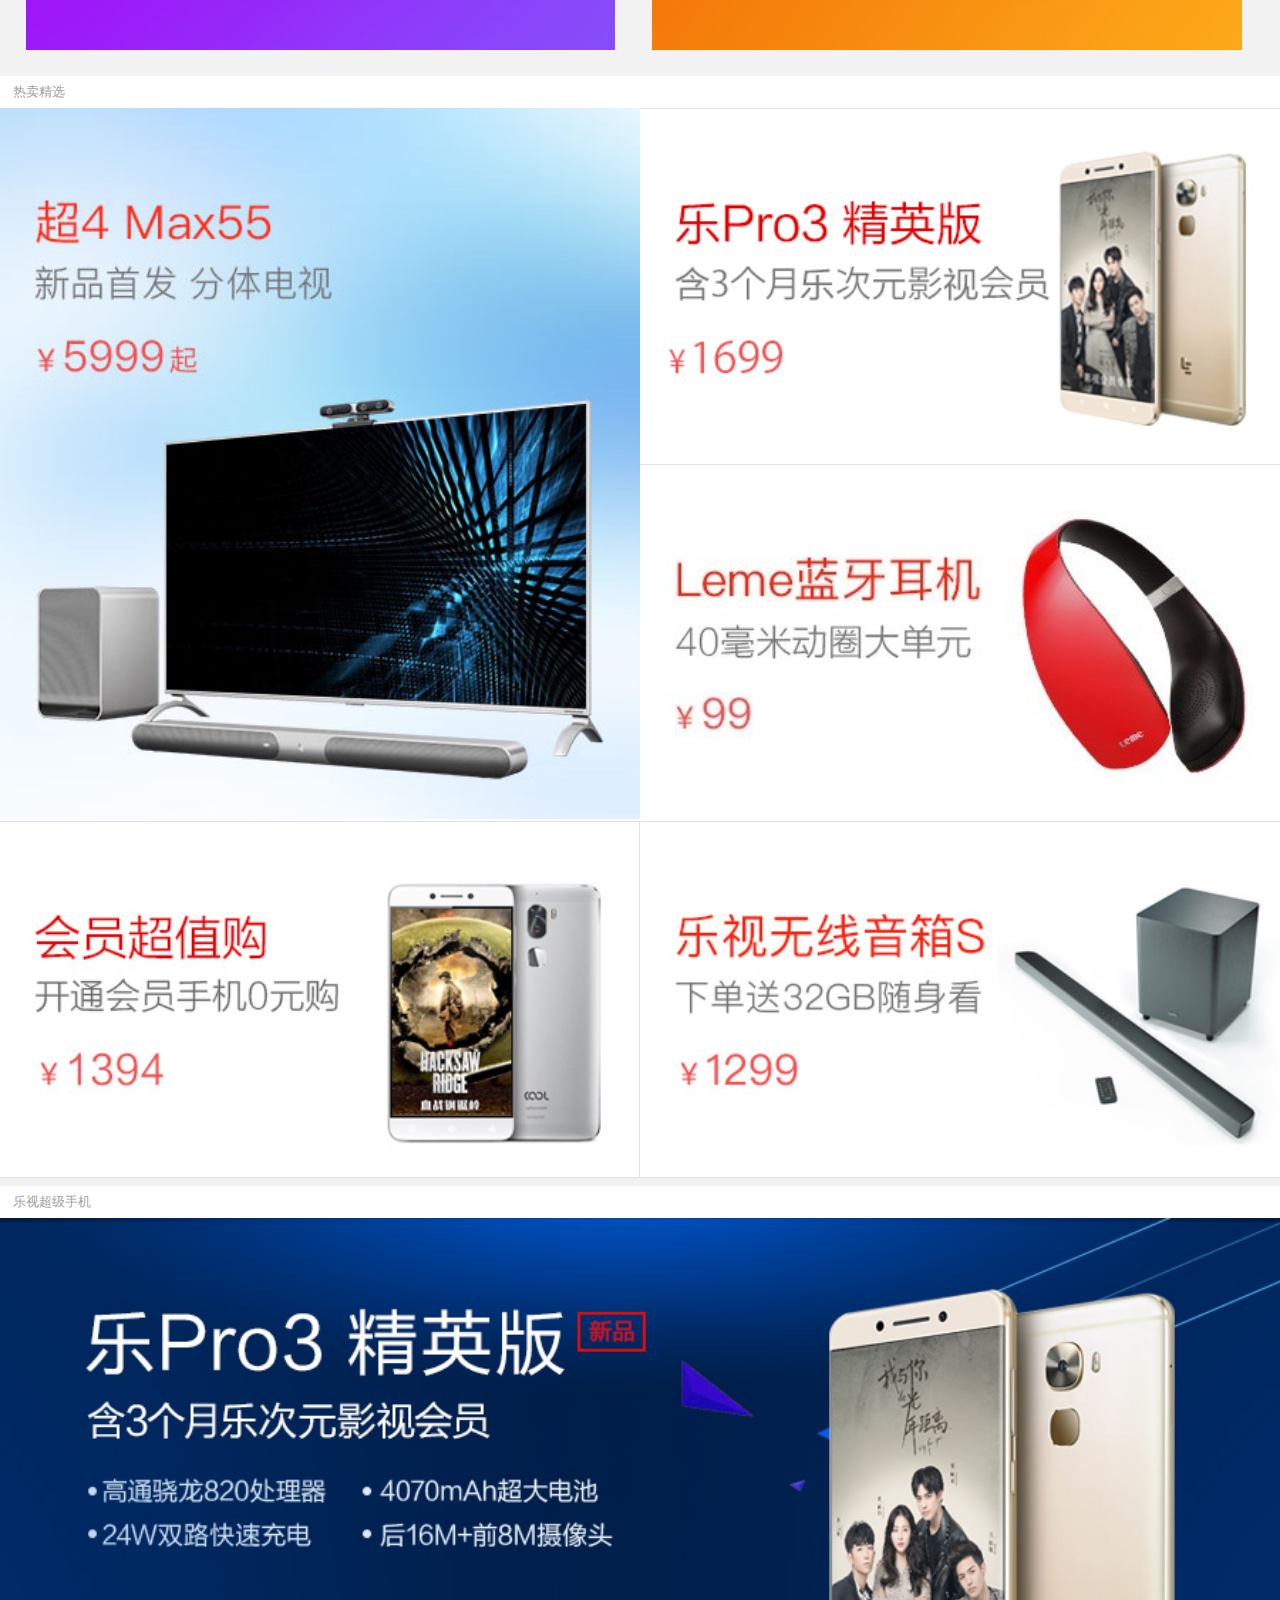
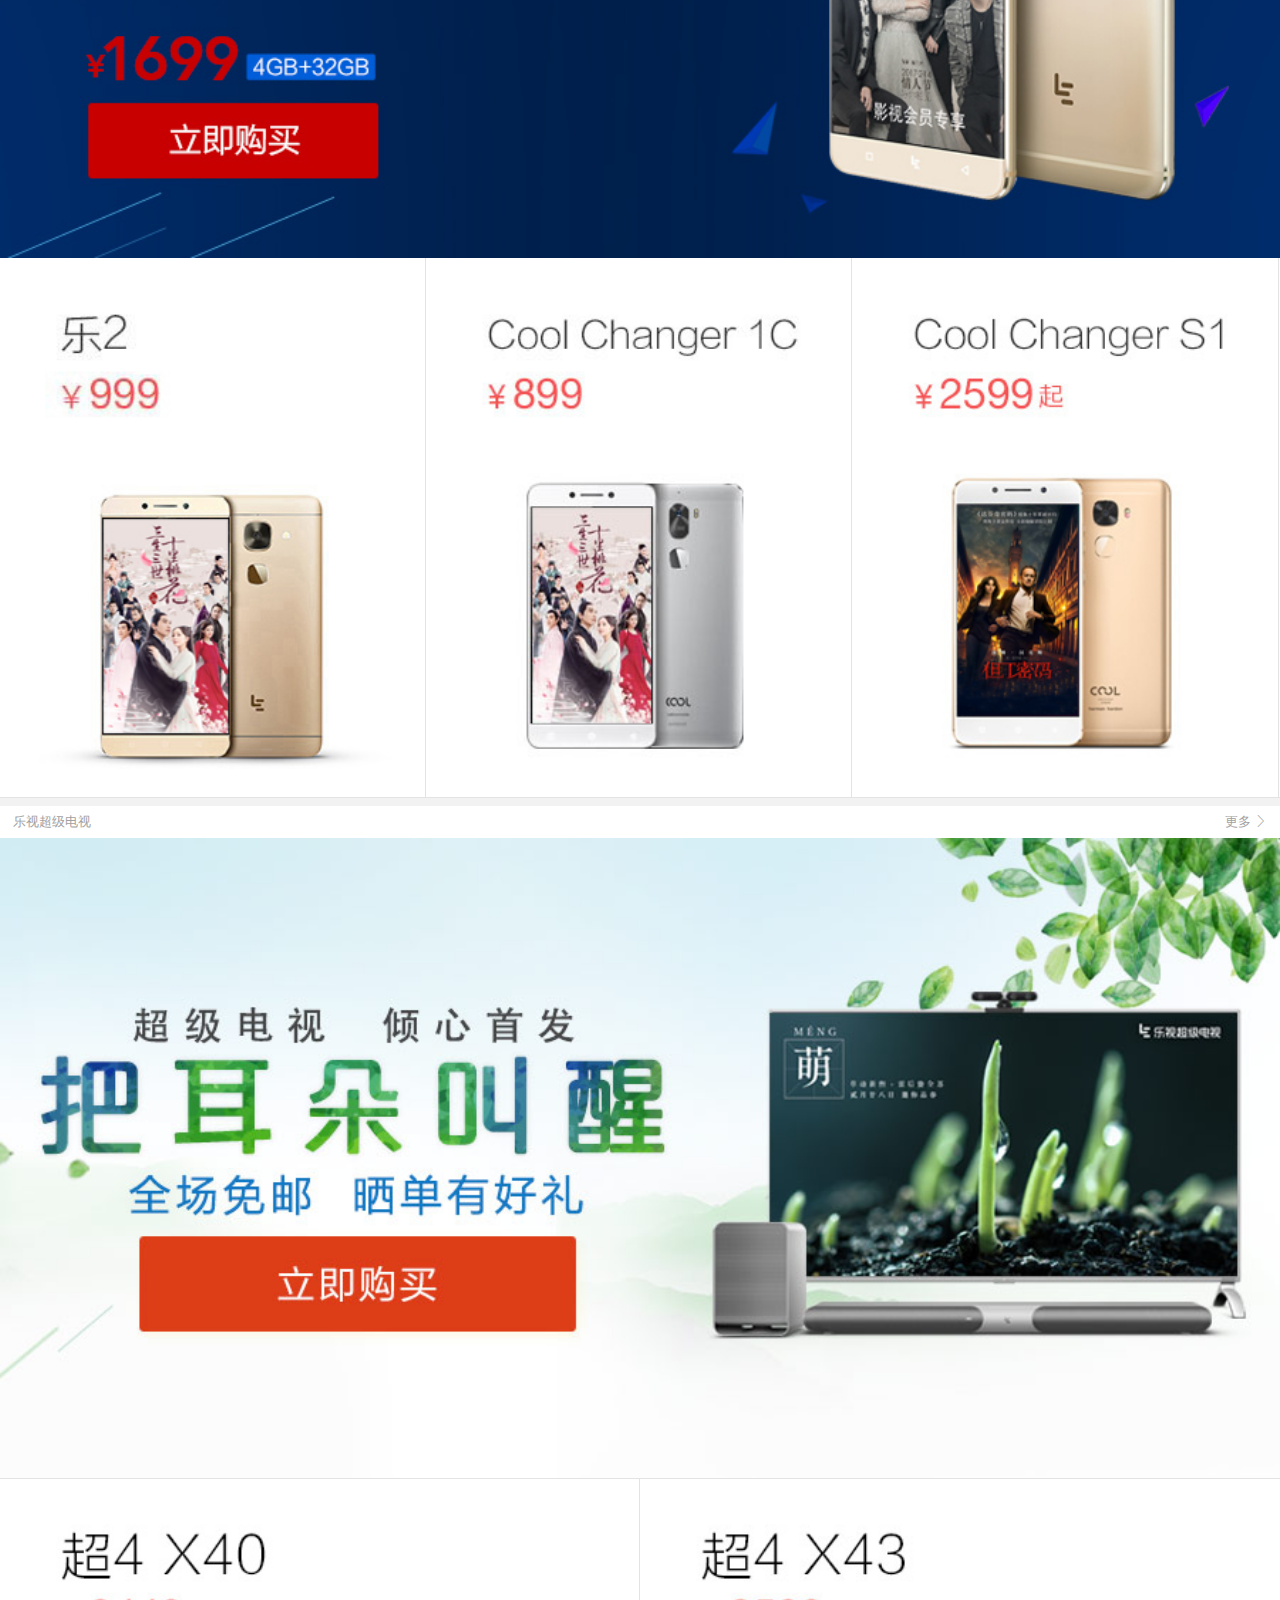
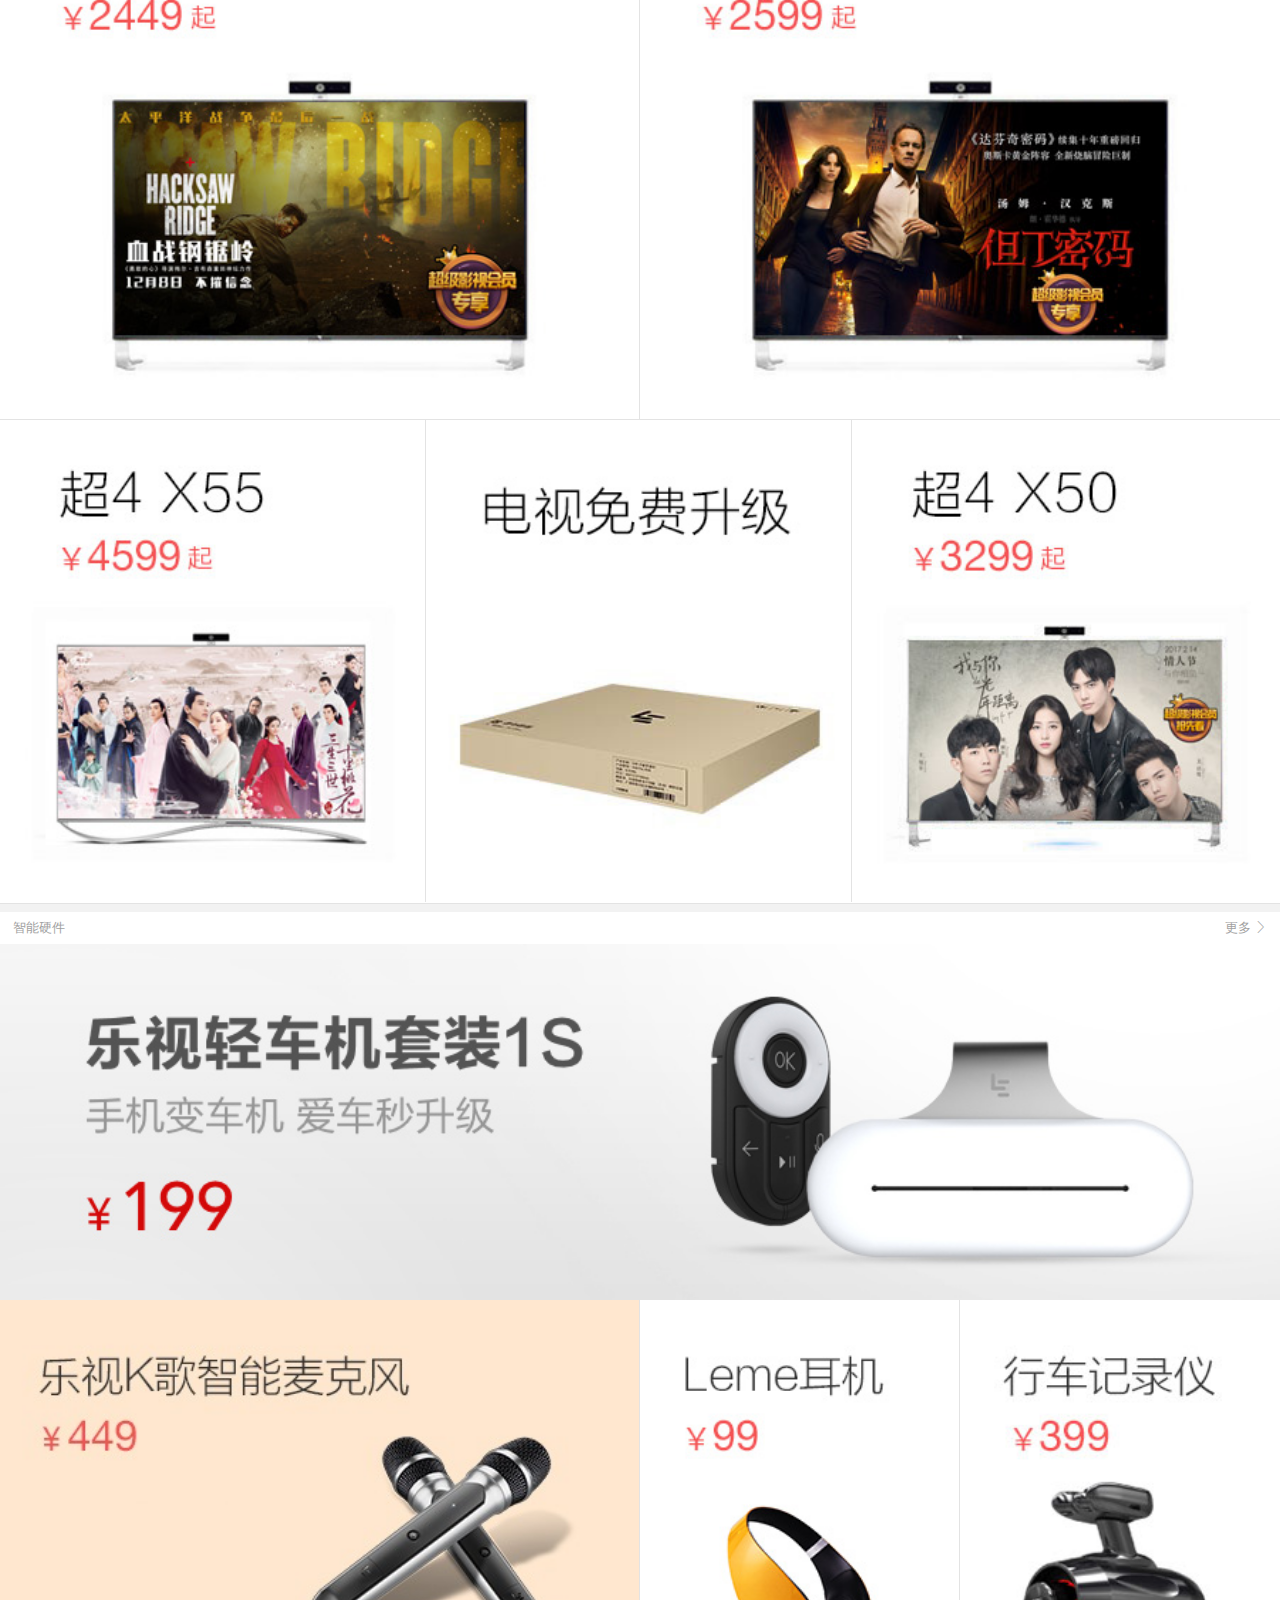
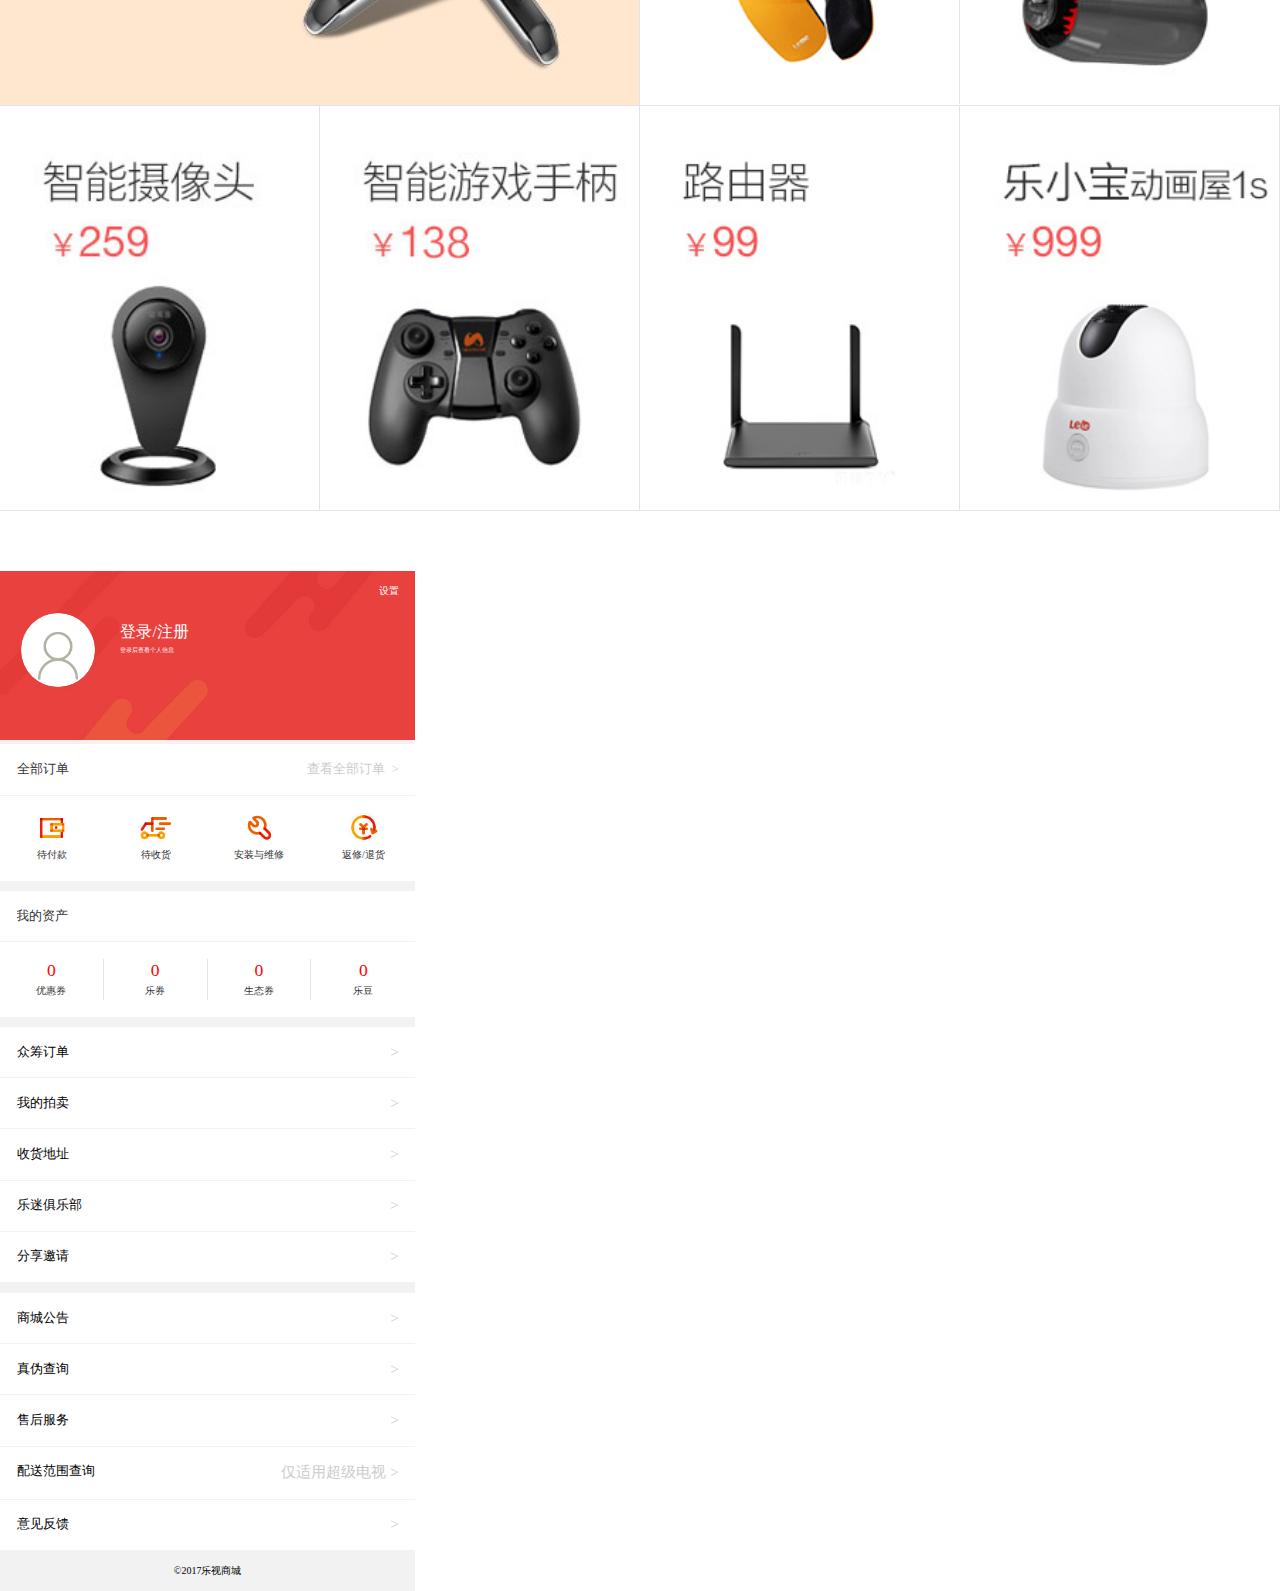
==== commit aabf5465: "abc4" ====
--- a/index.html
+++ b/index.html
@@ -5,8 +5,8 @@
 		<meta charset="utf-8" />
 		<meta name="viewport" content="width=device-width,initial-scale=1,minimum-scale=1,maximum-scale=1,user-scalable=no" />
 		<title></title>
-		<link rel="stylesheet" type="text/css" href="css/iconfont.css" />
-		<link rel="stylesheet" type="text/css" href="css/leMall.css" />
+		<link rel="stylesheet" type="text/css" href="./css/iconfont.css" />
+		<link rel="stylesheet" type="text/css" href="./css/lemall1.css" />
 	</head>
 
 	<body>
@@ -1310,9 +1310,9 @@
 			</ul>
 		</footer>
 		<!--</div>-->
-		<script src="js/jquery-1.8.3.min.js" type="text/javascript" charset="utf-8"></script>
-		<script src="js/drag.js" type="text/javascript" charset="utf-8"></script>
-		<script src="js/move.js" type="text/javascript" charset="utf-8"></script>
-		<script src="js/LeMall.js" type="text/javascript" charset="utf-8"></script>
+		<script src="./js/jquery-1.8.3.min.js" type="text/javascript" charset="utf-8"></script>
+		<script src="./js/drag.js" type="text/javascript" charset="utf-8"></script>
+		<script src="./js/move.js" type="text/javascript" charset="utf-8"></script>
+		<script src="./js/LeMall.js" type="text/javascript" charset="utf-8"></script>
 	</body>
 </html>--- a/css/lemall1.css
+++ b/css/lemall1.css
@@ -0,0 +1,2221 @@
+* {
+	margin: 0;
+	padding: 0;
+	list-style: none;
+	text-decoration: none
+}
+
+.clearfix {
+	overflow: hidden;
+	zoom: 1
+}
+
+.clearfix:after {
+	display: block;
+	visibility: hidden;
+	clear: both;
+	width: 0;
+	height: 0;
+	content: ''
+}
+
+.fl {
+	float: left
+}
+
+.fr {
+	float: right
+}
+
+.border-box {
+	-webkit-box-sizing: border-box;
+	-moz-box-sizing: border-box;
+	box-sizing: border-box
+}
+
+.border-top {
+	border-top: 1px solid #e3e3e3
+}
+
+.border-left {
+	border-left: 1px solid #e3e3e3
+}
+
+.border-right {
+	border-right: 1px solid #e3e3e3
+}
+
+.border-bottom {
+	border-bottom: 1px solid #e3e3e3
+}
+
+.border {
+	border: 1px solid #e3e3e3
+}
+
+.fixed {
+	position: fixed;
+	z-index: 9999;
+	top: 0;
+	left: 0;
+	display: block;
+	-webkit-box-sizing: border-box;
+	-moz-box-sizing: border-box;
+	box-sizing: border-box;
+	width: 100%;
+	height: 3rem
+}
+
+.quit {
+	float: left
+}
+
+.quit:before {
+	content: '\e660'
+}
+
+.line {
+	width: 100%;
+	height: .5rem;
+	border-top: 1px solid #e3e3e3;
+	background: #f2f2f2
+}
+
+.title1 {
+	font-size: .8rem;
+	line-height: 2rem;
+	-webkit-box-sizing: border-box;
+	-moz-box-sizing: border-box;
+	box-sizing: border-box;
+	width: 100%;
+	height: 2rem;
+	padding-left: .8rem;
+	color: #a1a1a1
+}
+
+.title2 {
+	font-size: .8rem;
+	line-height: 2rem;
+	position: relative;
+	-webkit-box-sizing: border-box;
+	-moz-box-sizing: border-box;
+	box-sizing: border-box;
+	width: 100%;
+	height: 2rem;
+	padding-left: .8rem;
+	color: #a1a1a1
+}
+
+.title2:after {
+	position: absolute;
+	right: .8rem;
+	content: '更多  \e65f'
+}
+
+body {
+	font-family: '微软雅黑';
+	font-size: 16px;
+	font-size: 62.5%
+}
+
+#searchPage {
+	z-index: 7777;
+	display: none;
+	width: 100%;
+	height: 100%;
+	background: #f2f2f2
+}
+
+#searchPage #sP_Top {
+	line-height: 3rem;
+	overflow: hidden;
+	zoom: 1;
+	-webkit-box-sizing: border-box;
+	-moz-box-sizing: border-box;
+	box-sizing: border-box;
+	width: 100%;
+	height: 3rem;
+	border-bottom: 1px solid #e3e3e3
+}
+
+#searchPage #sP_Top #quit {
+	line-height: 3rem;
+	float: left;
+	-webkit-box-sizing: border-box;
+	-moz-box-sizing: border-box;
+	box-sizing: border-box;
+	width: 10%;
+	height: 3rem;
+	text-align: center
+}
+
+#searchPage #sP_Top #quit:before {
+	content: '\e660'
+}
+
+#searchPage #sP_Top #quit:before {
+	font-size: 1.2rem;
+	content: '\e67d';
+	color: #c2c2c2
+}
+
+#searchPage #sP_Top #searchInput {
+	line-height: 3rem;
+	position: relative;
+	float: left;
+	-webkit-box-sizing: border-box;
+	-moz-box-sizing: border-box;
+	box-sizing: border-box;
+	width: 90%;
+	height: 3rem
+}
+
+#searchPage #sP_Top #searchInput input {
+	-webkit-box-sizing: border-box;
+	-moz-box-sizing: border-box;
+	box-sizing: border-box;
+	width: 97%;
+	height: 1.6rem;
+	text-indent: 2rem;
+	border: 0;
+	border-radius: .1rem
+}
+
+#searchPage #sP_Top #searchInput .sI_Left,
+#searchPage #sP_Top #searchInput .sI_Right {
+	font-size: .8rem;
+	line-height: 2.4rem;
+	position: absolute;
+	top: 15%;
+	display: block;
+	width: 10%;
+	height: 2.4rem;
+	text-align: center;
+	color: #c2c2c2
+}
+
+#searchPage #sP_Top #searchInput .sI_Left {
+	left: 0
+}
+
+#searchPage #sP_Top #searchInput .sI_Left:before {
+	content: '\e651'
+}
+
+#searchPage #sP_Top #searchInput .sI_Right {
+	right: 5%
+}
+
+#searchPage #sP_Top #searchInput .sI_Right:before {
+	content: '\e695'
+}
+
+#searchPage #hotSearch {
+	width: 100%;
+	height: 8rem;
+	padding-left: 3%;
+	border-bottom: 1px solid #e3e3e3
+}
+
+#searchPage #hotSearch p {
+	font-size: .6rem;
+	line-height: 2rem;
+	height: 2rem;
+	color: #333;
+	border-bottom: 1px solid #e3e3e3
+}
+
+#searchPage #hotSearch ul {
+	overflow: hidden;
+	zoom: 1;
+	padding-top: .2rem;
+	padding-bottom: .8rem
+}
+
+#searchPage #hotSearch ul li {
+	font-size: .1rem;
+	line-height: 1.8rem;
+	float: left;
+	height: 1.8rem;
+	margin-top: .6rem;
+	margin-right: .3rem;
+	padding: 0 .6rem;
+	text-align: center;
+	border: 1px solid #e3e3e3;
+	border-radius: .3rem
+}
+
+#searchPage #hotSearch ul li a {
+	font-size: xx-small;
+	color: #333
+}
+
+#searchPage #searchHistory {
+	width: 100%;
+	border-bottom: 1px solid #e3e3e3
+}
+
+#searchPage #searchHistory p {
+	font-size: .2rem;
+	line-height: 2.4rem;
+	height: 2.4rem;
+	padding-left: 3%;
+	color: #333
+}
+
+#searchPage #searchHistory ul {
+	width: 100%;
+	height: auto;
+	padding-top: .2rem;
+	padding-left: 3%;
+	border-bottom: 1px solid #e3e3e3
+}
+
+#searchPage #searchHistory ul li {
+	line-height: 2.4rem;
+	height: 2.4rem;
+	border-bottom: 1px solid #e3e3e3
+}
+
+#searchPage #searchHistory ul li a {
+	font-size: .4rem;
+	color: #333
+}
+
+#searchPage #searchHistory ul li:last-child {
+	border-bottom: 0
+}
+
+#searchPage #searchHistory #clearHistory {
+	line-height: 2.4rem;
+	height: 2.4rem;
+	margin-top: 1rem;
+	text-align: center;
+	border-top: 1px solid #e3e3e3;
+	border-bottom: 1px solid #e3e3e3
+}
+
+#container1 #headerIndex {
+	position: fixed;
+	z-index: 9999;
+	top: 0;
+	left: 0;
+	display: block;
+	overflow: hidden;
+	zoom: 1;
+	-webkit-box-sizing: border-box;
+	-moz-box-sizing: border-box;
+	box-sizing: border-box;
+	width: 100%;
+	height: 3rem;
+	padding-left: .5rem;
+	background: -webkit-gradient(linear, left top, left bottom, from(#1a1a1a), to(transparent));
+	background: -webkit-linear-gradient(#1a1a1a, transparent);
+	background: -o-linear-gradient(#1a1a1a, transparent);
+	background: linear-gradient(#1a1a1a, transparent)
+}
+
+#container1 #headerIndex img {
+	float: left;
+	-webkit-box-sizing: border-box;
+	-moz-box-sizing: border-box;
+	box-sizing: border-box;
+	width: 20%;
+	height: auto;
+	margin-top: .7rem
+}
+
+#container1 #headerIndex a {
+	font-size: .8rem;
+	line-height: 1.6rem;
+	display: block;
+	float: left;
+	-webkit-box-sizing: border-box;
+	-moz-box-sizing: border-box;
+	box-sizing: border-box;
+	width: 73%;
+	height: 1.6rem;
+	margin: .8rem .5rem .4rem .5rem;
+	color: #fff;
+	border-radius: .2rem;
+	background: rgba(249, 249, 249, .5)
+}
+
+#container1 #headerIndex a:before {
+	font-size: 1rem;
+	font-weight: bold;
+	padding-right: .3rem;
+	padding-left: .4rem;
+	content: '\e651'
+}
+
+#container1 .bannerBox {
+	position: relative;
+	overflow: hidden;
+	width: 100%
+}
+
+#container1 .bannerBox .banner {
+	width: 500%
+}
+
+#container1 .bannerBox .banner img {
+	float: left;
+	width: 20%;
+	height: auto
+}
+
+#container1 .bannerBox ul {
+	position: absolute;
+	bottom: .2rem;
+	left: 44%;
+	overflow: hidden;
+	zoom: 1;
+	width: 40%;
+	height: .4rem;
+	padding: .2rem .2rem
+}
+
+#container1 .bannerBox ul li {
+	float: left;
+	width: .4rem;
+	height: .4rem;
+	margin-right: .6rem;
+	border-radius: 50%;
+	background: #7ca09d
+}
+
+#container1 .bannerBox ul li:last-child {
+	margin-right: 0
+}
+
+#container1 .bannerBox ul li.active {
+	background: #fff
+}
+
+#container1 #icon {
+	width: 100%
+}
+
+#container1 #icon ul {
+	width: 100%;
+	padding: 2% 3%
+}
+
+#container1 #icon ul li {
+	display: inline-block;
+	width: 18%
+}
+
+#container1 #icon ul li img {
+	display: block;
+	width: 70%;
+	margin: 0 auto
+}
+
+#container1 #icon ul li p {
+	font-size: 10px;
+	line-height: 1.8rem;
+	text-align: center;
+	color: #6e6e6e
+}
+
+#container1 #scroll {
+	overflow: hidden;
+	zoom: 1;
+	-webkit-box-sizing: border-box;
+	-moz-box-sizing: border-box;
+	box-sizing: border-box;
+	width: 100%;
+	border-right: 1px solid #e3e3e3;
+	background: #f8f8f8
+}
+
+#container1 #scroll #scrollLeft {
+	float: left;
+	overflow: hidden;
+	-webkit-box-sizing: border-box;
+	-moz-box-sizing: border-box;
+	box-sizing: border-box;
+	width: 75%;
+	border-right: 1px solid #e3e3e3
+}
+
+#container1 #scroll #scrollLeft ul {
+	width: 100%
+}
+
+#container1 #scroll #scrollLeft ul li {
+	overflow: hidden;
+	zoom: 1;
+	width: 100%;
+	padding: 6px
+}
+
+#container1 #scroll #scrollLeft ul li img {
+	float: left;
+	width: 26%
+}
+
+#container1 #scroll #scrollLeft ul li #description {
+	float: left;
+	width: 65%;
+	padding-left: .5rem;
+	text-align: left
+}
+
+#container1 #scroll #scrollLeft ul li #description .span1 {
+	font-size: 12px;
+	line-height: 1.4rem;
+	display: block;
+	overflow: hidden;
+	width: 100%;
+	white-space: nowrap;
+	text-overflow: ellipsis;
+	color: #333
+}
+
+#container1 #scroll #scrollLeft ul li #description .span2 {
+	font-size: 10px;
+	line-height: 1rem;
+	display: block;
+	overflow: hidden;
+	width: 100%;
+	white-space: nowrap;
+	text-overflow: ellipsis;
+	color: #888
+}
+
+#container1 #scroll #scrollLeft ul li.active {
+	display: block
+}
+
+#container1 #scroll #scrollRight {
+	position: relative;
+	float: right;
+	-webkit-box-sizing: border-box;
+	-moz-box-sizing: border-box;
+	box-sizing: border-box;
+	width: 25%;
+	padding: .3rem;
+	background: #fcfcfc
+}
+
+#container1 #scroll #scrollRight div {
+	width: 100%;
+	background: #fcfcfc
+}
+
+#container1 #scroll #scrollRight div .borderGray,
+#container1 #scroll #scrollRight div .borderWhite {
+	position: absolute;
+	top: 32%;
+	left: -1.5rem;
+	display: block;
+	width: 0;
+	height: 0;
+	border: .8rem solid transparent;
+	border-right: .8rem solid #e3e3e3
+}
+
+#container1 #scroll #scrollRight div .borderWhite {
+	left: -1.4rem;
+	border-right: .8rem solid #fcfcfc
+}
+
+#container1 #scroll #scrollRight div img {
+	width: 80%
+}
+
+#container1 #ad {
+	overflow: hidden;
+	zoom: 1;
+	-webkit-box-sizing: border-box;
+	-moz-box-sizing: border-box;
+	box-sizing: border-box;
+	width: 100%;
+	padding: 2%;
+	background: #f2f2f2
+}
+
+#container1 #ad img {
+	float: left;
+	width: 48%
+}
+
+#container1 #ad #ad1 {
+	margin-right: 3%
+}
+
+#container1 #hotSale {
+	width: 100%
+}
+
+#container1 #hotSale p {
+	font-size: .8rem;
+	line-height: 2rem;
+	-webkit-box-sizing: border-box;
+	-moz-box-sizing: border-box;
+	box-sizing: border-box;
+	width: 100%;
+	height: 2rem;
+	padding-left: .8rem;
+	color: #a1a1a1
+}
+
+#container1 #hotSale .hotSale_one,
+#container1 #hotSale .hotSale_two {
+	overflow: hidden;
+	zoom: 1;
+	-webkit-box-sizing: border-box;
+	-moz-box-sizing: border-box;
+	box-sizing: border-box;
+	width: 100%
+}
+
+#container1 #hotSale .hotSale_one {
+	border-bottom: 1px solid #e3e3e3
+}
+
+#container1 #hotSale .hotSale_one .hotSale_left {
+	float: left;
+	width: 50%
+}
+
+#container1 #hotSale .hotSale_one .hotSale_left img {
+	float: left;
+	-webkit-box-sizing: border-box;
+	-moz-box-sizing: border-box;
+	box-sizing: border-box;
+	width: 100%
+}
+
+#container1 #hotSale .hotSale_one .hotSale_right {
+	float: left;
+	-webkit-box-sizing: border-box;
+	-moz-box-sizing: border-box;
+	box-sizing: border-box;
+	width: 50%
+}
+
+#container1 #hotSale .hotSale_one .hotSale_right img {
+	float: left;
+	-webkit-box-sizing: border-box;
+	-moz-box-sizing: border-box;
+	box-sizing: border-box;
+	width: 100%
+}
+
+#container1 #hotSale .hotSale_two img {
+	float: left;
+	-webkit-box-sizing: border-box;
+	-moz-box-sizing: border-box;
+	box-sizing: border-box;
+	width: 50%
+}
+
+#container1 #superMobile {
+	overflow: hidden;
+	zoom: 1;
+	width: 100%
+}
+
+#container1 #superMobile p {
+	font-size: .8rem;
+	line-height: 2rem;
+	-webkit-box-sizing: border-box;
+	-moz-box-sizing: border-box;
+	box-sizing: border-box;
+	width: 100%;
+	height: 2rem;
+	padding-left: .8rem;
+	color: #a1a1a1
+}
+
+#container1 #superMobile img {
+	float: left;
+	width: 100%
+}
+
+#container1 #superMobile #superMoblie_oneLine {
+	width: 100%
+}
+
+#container1 #superMobile #superMoblie_oneLine img {
+	float: left;
+	-webkit-box-sizing: border-box;
+	-moz-box-sizing: border-box;
+	box-sizing: border-box;
+	width: 33.3%;
+	border-right: 1px solid #e3e3e3
+}
+
+#container1 #superTV {
+	overflow: hidden;
+	zoom: 1;
+	width: 100%
+}
+
+#container1 #superTV .superTVRight {
+	border-right: 1px solid #e3e3e3
+}
+
+#container1 #superTV p {
+	font-size: .8rem;
+	line-height: 2rem;
+	position: relative;
+	-webkit-box-sizing: border-box;
+	-moz-box-sizing: border-box;
+	box-sizing: border-box;
+	width: 100%;
+	height: 2rem;
+	padding-left: .8rem;
+	color: #a1a1a1
+}
+
+#container1 #superTV p:after {
+	position: absolute;
+	right: .8rem;
+	content: '更多  \e65f'
+}
+
+#container1 #superTV img {
+	float: left;
+	-webkit-box-sizing: border-box;
+	-moz-box-sizing: border-box;
+	box-sizing: border-box;
+	width: 100%
+}
+
+#container1 #superTV .superTVBottom {
+	border-bottom: 1px solid #e3e3e3
+}
+
+#container1 #superTV #superTV_oneLine {
+	overflow: hidden;
+	zoom: 1;
+	-webkit-box-sizing: border-box;
+	-moz-box-sizing: border-box;
+	box-sizing: border-box;
+	width: 100%;
+	border-bottom: 1px solid #e3e3e3
+}
+
+#container1 #superTV #superTV_oneLine img {
+	float: left;
+	-webkit-box-sizing: border-box;
+	-moz-box-sizing: border-box;
+	box-sizing: border-box;
+	width: 50%
+}
+
+#container1 #superTV #superTV_twoLine {
+	width: 100%
+}
+
+#container1 #superTV #superTV_twoLine img {
+	display: block;
+	float: left;
+	width: 33.3%
+}
+
+#container1 #smartSoftware {
+	overflow: hidden;
+	zoom: 1;
+	-webkit-box-sizing: border-box;
+	-moz-box-sizing: border-box;
+	box-sizing: border-box;
+	width: 100%
+}
+
+#container1 #smartSoftware p {
+	font-size: .8rem;
+	line-height: 2rem;
+	position: relative;
+	-webkit-box-sizing: border-box;
+	-moz-box-sizing: border-box;
+	box-sizing: border-box;
+	width: 100%;
+	height: 2rem;
+	padding-left: .8rem;
+	color: #a1a1a1
+}
+
+#container1 #smartSoftware p:after {
+	position: absolute;
+	right: .8rem;
+	content: '更多  \e65f'
+}
+
+#container1 #smartSoftware img {
+	float: left;
+	-webkit-box-sizing: border-box;
+	-moz-box-sizing: border-box;
+	box-sizing: border-box;
+	width: 100%
+}
+
+#container1 #smartSoftware div {
+	overflow: hidden;
+	zoom: 1;
+	-webkit-box-sizing: border-box;
+	-moz-box-sizing: border-box;
+	box-sizing: border-box;
+	width: 100%
+}
+
+#container1 #smartSoftware div .smartSoftware_left {
+	float: left;
+	overflow: hidden;
+	zoom: 1;
+	-webkit-box-sizing: border-box;
+	-moz-box-sizing: border-box;
+	box-sizing: border-box;
+	width: 50%;
+	border-bottom: 1px solid #e3e3e3
+}
+
+#container1 #smartSoftware div .smartSoftware_left img {
+	float: left;
+	-webkit-box-sizing: border-box;
+	-moz-box-sizing: border-box;
+	box-sizing: border-box;
+	width: 100%;
+	border-right: 1px solid #e3e3e3
+}
+
+#container1 #smartSoftware div .smartSoftware_right {
+	float: left;
+	overflow: hidden;
+	zoom: 1;
+	width: 50%;
+	border-bottom: 1px solid #e3e3e3
+}
+
+#container1 #smartSoftware div .smartSoftware_right img {
+	float: left;
+	-webkit-box-sizing: border-box;
+	-moz-box-sizing: border-box;
+	box-sizing: border-box;
+	width: 50%
+}
+
+#container1 #smartSoftware ul {
+	overflow: hidden;
+	zoom: 1;
+	-webkit-box-sizing: border-box;
+	-moz-box-sizing: border-box;
+	box-sizing: border-box;
+	width: 100%
+}
+
+#container1 #smartSoftware ul li {
+	float: left;
+	overflow: hidden;
+	zoom: 1;
+	-webkit-box-sizing: border-box;
+	-moz-box-sizing: border-box;
+	box-sizing: border-box;
+	width: 25%
+}
+
+#container1 #smartSoftware ul li img {
+	float: left;
+	-webkit-box-sizing: border-box;
+	-moz-box-sizing: border-box;
+	box-sizing: border-box;
+	width: 100%;
+	border-right: 1px solid #e3e3e3;
+	border-bottom: 1px solid #e3e3e3
+}
+
+#container1 #more {
+	width: 100%;
+	height: 60px
+}
+
+#container2 {
+	z-index: 1;
+	display: none
+}
+
+#container2 #searchInput2 {
+	line-height: 3rem;
+	position: fixed;
+	z-index: 9999;
+	top: 0;
+	left: 0;
+	float: left;
+	-webkit-box-sizing: border-box;
+	-moz-box-sizing: border-box;
+	box-sizing: border-box;
+	width: 100%;
+	height: 3rem;
+	padding-bottom: 2.4rem;
+	padding-left: 1rem;
+	border-bottom: 1px solid #e3e3e3;
+	background: #f2f2f2
+}
+
+#container2 #searchInput2 input {
+	-webkit-box-sizing: border-box;
+	-moz-box-sizing: border-box;
+	box-sizing: border-box;
+	width: 96%;
+	height: 1.6rem;
+	text-indent: 2rem;
+	border: 0;
+	border-radius: .1rem
+}
+
+#container2 #searchInput2 .sI_Left {
+	font-size: .8rem;
+	line-height: 2.4rem;
+	position: absolute;
+	top: 15%;
+	left: 5%;
+	display: block;
+	width: 10%;
+	height: 2.4rem;
+	text-align: center;
+	color: #c2c2c2
+}
+
+#container2 #searchInput2 .sI_Left:before {
+	content: '\e651'
+}
+
+#container2 #AllClass {
+	overflow: hidden;
+	width: 100%
+}
+
+#container2 #AllClass .menuBox {
+	position: fixed;
+	overflow: hidden;
+	width: 28%
+}
+
+#container2 #AllClass .menuBox #menu {
+	overflow-y: scroll;
+	width: 120%;
+	height: 120%
+}
+
+#container2 #AllClass .menuBox #menu ul {
+	width: 100%;
+	height: 100%;
+	color: #5b5b5b
+}
+
+#container2 #AllClass .menuBox #menu ul li {
+	font-size: .6rem;
+	line-height: 4rem;
+	display: block;
+	width: 90%;
+	height: 4rem;
+	text-align: center;
+	background: #f1f0f0
+}
+
+#container2 #AllClass .menuBox #menu ul li:hover {
+	color: #f15353;
+	background: white
+}
+
+#container2 #AllClass .ClassContent {
+	position: absolute;
+	top: 9%;
+	right: 0;
+	overflow: hidden;
+	width: 70%;
+	height: 100%
+}
+
+#container2 #AllClass .ClassContent #rei {
+	overflow-y: scroll;
+	width: 107%;
+	height: 100%;
+	padding: .5rem;
+	padding-top: .3rem
+}
+
+#container2 #rei #one,
+#container2 #rei #two,
+#container2 #rei #three,
+#container2 #rei #four,
+#container2 #rei #five,
+#container2 #rei #six,
+#container2 #rei #seven,
+#container2 #rei #eight,
+#container2 #rei #nine,
+#container2 #rei #ten {
+	width: 90%
+}
+
+#container2 #rei #one .img1,
+#container2 #rei #two .img1,
+#container2 #rei #three .img1,
+#container2 #rei #four .img1,
+#container2 #rei #five .img1,
+#container2 #rei #six .img1,
+#container2 #rei #seven .img1,
+#container2 #rei #eight .img1,
+#container2 #rei #nine .img1,
+#container2 #rei #ten .img1 {
+	width: 97%
+}
+
+#container2 #rei #one .c1,
+#container2 #rei #two .c1,
+#container2 #rei #three .c1,
+#container2 #rei #four .c1,
+#container2 #rei #five .c1,
+#container2 #rei #six .c1,
+#container2 #rei #seven .c1,
+#container2 #rei #eight .c1,
+#container2 #rei #nine .c1,
+#container2 #rei #ten .c1 {
+	overflow: hidden;
+	margin-top: 2%;
+	margin-bottom: 3%;
+	color: #999
+}
+
+#container2 #rei #one .c1 .line,
+#container2 #rei #two .c1 .line,
+#container2 #rei #three .c1 .line,
+#container2 #rei #four .c1 .line,
+#container2 #rei #five .c1 .line,
+#container2 #rei #six .c1 .line,
+#container2 #rei #seven .c1 .line,
+#container2 #rei #eight .c1 .line,
+#container2 #rei #nine .c1 .line,
+#container2 #rei #ten .c1 .line {
+	display: inline-block;
+	width: 29%;
+	height: 1px;
+	margin-top: 1%;
+	background: #999
+}
+
+#container2 #rei #one .c1 .heng,
+#container2 #rei #two .c1 .heng,
+#container2 #rei #three .c1 .heng,
+#container2 #rei #four .c1 .heng,
+#container2 #rei #five .c1 .heng,
+#container2 #rei #six .c1 .heng,
+#container2 #rei #seven .c1 .heng,
+#container2 #rei #eight .c1 .heng,
+#container2 #rei #nine .c1 .heng,
+#container2 #rei #ten .c1 .heng {
+	float: left;
+	width: 33%;
+	margin-top: 6%
+}
+
+#container2 #rei #one .c1 .heng img,
+#container2 #rei #two .c1 .heng img,
+#container2 #rei #three .c1 .heng img,
+#container2 #rei #four .c1 .heng img,
+#container2 #rei #five .c1 .heng img,
+#container2 #rei #six .c1 .heng img,
+#container2 #rei #seven .c1 .heng img,
+#container2 #rei #eight .c1 .heng img,
+#container2 #rei #nine .c1 .heng img,
+#container2 #rei #ten .c1 .heng img {
+	width: 95%
+}
+
+#container2 #rei #one .c1 .heng p,
+#container2 #rei #two .c1 .heng p,
+#container2 #rei #three .c1 .heng p,
+#container2 #rei #four .c1 .heng p,
+#container2 #rei #five .c1 .heng p,
+#container2 #rei #six .c1 .heng p,
+#container2 #rei #seven .c1 .heng p,
+#container2 #rei #eight .c1 .heng p,
+#container2 #rei #nine .c1 .heng p,
+#container2 #rei #ten .c1 .heng p {
+	text-align: center
+}
+
+#container2 #rei #one .c1 .heng .p1,
+#container2 #rei #two .c1 .heng .p1,
+#container2 #rei #three .c1 .heng .p1,
+#container2 #rei #four .c1 .heng .p1,
+#container2 #rei #five .c1 .heng .p1,
+#container2 #rei #six .c1 .heng .p1,
+#container2 #rei #seven .c1 .heng .p1,
+#container2 #rei #eight .c1 .heng .p1,
+#container2 #rei #nine .c1 .heng .p1,
+#container2 #rei #ten .c1 .heng .p1 {
+	margin-left: 10%;
+	text-align: center
+}
+
+#container2 #rei #one .c1 .xian,
+#container2 #rei #two .c1 .xian,
+#container2 #rei #three .c1 .xian,
+#container2 #rei #four .c1 .xian,
+#container2 #rei #five .c1 .xian,
+#container2 #rei #six .c1 .xian,
+#container2 #rei #seven .c1 .xian,
+#container2 #rei #eight .c1 .xian,
+#container2 #rei #nine .c1 .xian,
+#container2 #rei #ten .c1 .xian {
+	height: 20%;
+	margin-top: 4%;
+	border-bottom: 2px solid #d3d3d3
+}
+
+#container2 #two .c2 .item,
+#container2 #four .c2 .item,
+#container2 #five .c2 .item,
+#container2 #six .c2 .item,
+#container2 #seven .c2 .item,
+#container2 #nine .c2 .item,
+#container2 #ten .c2 .item {
+	overflow: hidden;
+	padding-top: 6%;
+	padding-bottom: 6%
+}
+
+#container2 #two .c2 .item .div1,
+#container2 #four .c2 .item .div1,
+#container2 #five .c2 .item .div1,
+#container2 #six .c2 .item .div1,
+#container2 #seven .c2 .item .div1,
+#container2 #nine .c2 .item .div1,
+#container2 #ten .c2 .item .div1 {
+	float: left
+}
+
+#container2 #two .c2 .item .div1 img,
+#container2 #four .c2 .item .div1 img,
+#container2 #five .c2 .item .div1 img,
+#container2 #six .c2 .item .div1 img,
+#container2 #seven .c2 .item .div1 img,
+#container2 #nine .c2 .item .div1 img,
+#container2 #ten .c2 .item .div1 img {
+	width: 48%
+}
+
+#container2 #two .c2 .item .div11,
+#container2 #four .c2 .item .div11,
+#container2 #five .c2 .item .div11,
+#container2 #six .c2 .item .div11,
+#container2 #seven .c2 .item .div11,
+#container2 #nine .c2 .item .div11,
+#container2 #ten .c2 .item .div11 {
+	float: left;
+	width: 18%
+}
+
+#container2 #two .c2 .item .div11 .img2,
+#container2 #four .c2 .item .div11 .img2,
+#container2 #five .c2 .item .div11 .img2,
+#container2 #six .c2 .item .div11 .img2,
+#container2 #seven .c2 .item .div11 .img2,
+#container2 #nine .c2 .item .div11 .img2,
+#container2 #ten .c2 .item .div11 .img2 {
+	width: 100%
+}
+
+#container2 #two .c2 .item .div2,
+#container2 #four .c2 .item .div2,
+#container2 #five .c2 .item .div2,
+#container2 #six .c2 .item .div2,
+#container2 #seven .c2 .item .div2,
+#container2 #nine .c2 .item .div2,
+#container2 #ten .c2 .item .div2 {
+	padding-bottom: 7%;
+	border-bottom: 1px solid #d3d3d3
+}
+
+#container2 #two .c2 .item .div2 b,
+#container2 #four .c2 .item .div2 b,
+#container2 #five .c2 .item .div2 b,
+#container2 #six .c2 .item .div2 b,
+#container2 #seven .c2 .item .div2 b,
+#container2 #nine .c2 .item .div2 b,
+#container2 #ten .c2 .item .div2 b {
+	display: inline-block;
+	margin-top: 4%
+}
+
+#container2 #two .c2 .item .div2 .b1,
+#container2 #four .c2 .item .div2 .b1,
+#container2 #five .c2 .item .div2 .b1,
+#container2 #six .c2 .item .div2 .b1,
+#container2 #seven .c2 .item .div2 .b1,
+#container2 #nine .c2 .item .div2 .b1,
+#container2 #ten .c2 .item .div2 .b1 {
+	display: inline-block;
+	margin-top: 4%;
+	margin-left: 17%
+}
+
+#container2 #two .c2 .item .div2 .b2,
+#container2 #four .c2 .item .div2 .b2,
+#container2 #five .c2 .item .div2 .b2,
+#container2 #six .c2 .item .div2 .b2,
+#container2 #seven .c2 .item .div2 .b2,
+#container2 #nine .c2 .item .div2 .b2,
+#container2 #ten .c2 .item .div2 .b2 {
+	display: inline-block;
+	width: 44%;
+	margin-top: -2%;
+	margin-left: 17%
+}
+
+#container2 #two .c2 .item .div2 span,
+#container2 #four .c2 .item .div2 span,
+#container2 #five .c2 .item .div2 span,
+#container2 #six .c2 .item .div2 span,
+#container2 #seven .c2 .item .div2 span,
+#container2 #nine .c2 .item .div2 span,
+#container2 #ten .c2 .item .div2 span {
+	display: block;
+	float: right;
+	width: 10%;
+	height: 10%;
+	margin-top: 4%;
+	color: #d3d3d3
+}
+
+#container2 #one {
+	display: block
+}
+
+#container2 #two,
+#container2 #three,
+#container2 #four,
+#container2 #five,
+#container2 #six,
+#container2 #seven,
+#container2 #eight,
+#container2 #nine,
+#container2 #ten {
+	display: none
+}
+
+#container3 {
+	display: none
+}
+
+#container3 #headerShopCar {
+	font-size: 1.2rem;
+	line-height: 47px;
+	position: fixed;
+	z-index: 9999;
+	z-index: 777;
+	top: 0;
+	left: 0;
+	display: block;
+	-webkit-box-sizing: border-box;
+	-moz-box-sizing: border-box;
+	box-sizing: border-box;
+	width: 100%;
+	height: 3rem;
+	height: 48px;
+	text-align: center;
+	color: #666;
+	border-bottom: 1px solid #e3e3e3;
+	background: #f2f2f2
+}
+
+#container3 #ShopCarBox {
+	width: 100%;
+	margin-top: 48px;
+	background: #f2f2f2
+}
+
+#container3 #ShopCarBox #emptyShopCar {
+	display: none;
+	padding: 60% 20%;
+	text-align: center;
+	background: #f2f2f2
+}
+
+#container3 #ShopCarBox #emptyShopCar img {
+	width: 22%
+}
+
+#container3 #ShopCarBox #emptyShopCar p {
+	font-size: 1.05rem;
+	line-height: 4rem;
+	color: #999
+}
+
+#container3 #ShopCarBox #emptyShopCar div {
+	font-size: 1.05rem;
+	width: 40%;
+	margin: 0 auto;
+	padding: .3rem;
+	color: #555;
+	border: 1px solid #e3e3e3;
+	border-radius: 3%
+}
+
+#container3 #ShopCarBox #ShopCarBox {
+	position: relative
+}
+
+#container3 #ShopCarBox #ShopCarBox ul {
+	width: 100%
+}
+
+#container3 #ShopCarBox #ShopCarBox ul li {
+	position: relative;
+	overflow: hidden;
+	zoom: 1;
+	margin-top: 1rem;
+	padding: 1rem .8rem;
+	background: #fff
+}
+
+#container3 #ShopCarBox #ShopCarBox ul li .select {
+	float: left;
+	width: 11%
+}
+
+#container3 #ShopCarBox #ShopCarBox ul li .select i {
+	font-size: 1.4rem;
+	line-height: 4rem;
+	text-align: center
+}
+
+#container3 #ShopCarBox #ShopCarBox ul li .shopCarproduct {
+	position: relative;
+	float: left;
+	overflow: hidden;
+	zoom: 1;
+	width: 89%
+}
+
+#container3 #ShopCarBox #ShopCarBox ul li .shopCarproduct .productImg {
+	float: left;
+	overflow: hidden;
+	-webkit-box-sizing: border-box;
+	-moz-box-sizing: border-box;
+	box-sizing: border-box;
+	width: 5.2rem;
+	height: 6rem;
+	border: 1px solid #e3e3e3
+}
+
+#container3 #ShopCarBox #ShopCarBox ul li .shopCarproduct .productImg img {
+	width: 100%;
+	height: auto
+}
+
+#container3 #ShopCarBox #ShopCarBox ul li .shopCarproduct .productMessage {
+	float: left;
+	padding-left: .5rem
+}
+
+#container3 #ShopCarBox #ShopCarBox ul li .shopCarproduct .productMessage .textMessage {
+	overflow: hidden;
+	zoom: 1
+}
+
+#container3 #ShopCarBox #ShopCarBox ul li .shopCarproduct .productMessage .textMessage .productText {
+	font-size: .8rem
+}
+
+#container3 #ShopCarBox #ShopCarBox ul li .shopCarproduct .productMessage .textMessage .productPrice {
+	font-size: .8rem;
+	position: absolute;
+	top: 0;
+	right: 0;
+	color: #f15353
+}
+
+#container3 #ShopCarBox #ShopCarBox ul li .shopCarproduct .productMessage .textMessage .productPrice:before {
+	content: '￥'
+}
+
+#container3 #ShopCarBox #ShopCarBox ul li .shopCarproduct .productMessage .addAndSub {
+	position: absolute;
+	right: 0;
+	bottom: 0
+}
+
+#container3 #ShopCarBox #ShopCarBox ul li .shopCarproduct .productMessage .addAndSub .sub,
+#container3 #ShopCarBox #ShopCarBox ul li .shopCarproduct .productMessage .addAndSub .number,
+#container3 #ShopCarBox #ShopCarBox ul li .shopCarproduct .productMessage .addAndSub .add {
+	font-size: .8rem;
+	line-height: 1.4rem;
+	display: inline-block;
+	-webkit-box-sizing: border-box;
+	-moz-box-sizing: border-box;
+	box-sizing: border-box;
+	width: 1.6rem;
+	height: 1.4rem;
+	text-align: center;
+	border: 1px solid #e3e3e3
+}
+
+#container3 #ShopCarBox #ShopCarBox ul li .shopCarproduct .productMessage .addAndSub .sub {
+	margin-right: -6px;
+	border-right: 0;
+	border-radius: 16%
+}
+
+#container3 #ShopCarBox #ShopCarBox ul li .shopCarproduct .productMessage .addAndSub .add {
+	margin-left: -6px;
+	border-left: 0;
+	border-radius: 16%
+}
+
+#container3 #ShopCarBox #ShopCarBox ul li .delete {
+	position: absolute;
+	top: -1.1rem;
+	right: -1.1rem;
+	-webkit-box-sizing: border-box;
+	-moz-box-sizing: border-box;
+	box-sizing: border-box;
+	width: 2.2rem;
+	height: 2.2rem;
+	border: 1px solid #e3e3e3;
+	border-radius: 50%
+}
+
+#container3 #ShopCarBox #ShopCarBox ul li .delete i {
+	font-size: .6rem;
+	position: absolute;
+	bottom: .1rem;
+	left: .3rem;
+	color: #a7a7a7
+}
+
+#container3 #ShopCarBox #account {
+	position: fixed;
+	z-index: 999;
+	bottom: 60px;
+	left: 0;
+	width: 100%;
+	background: #fff
+}
+
+#container3 #ShopCarBox #account #allSelect {
+	float: left;
+	overflow: hidden;
+	zoom: 1;
+	width: 20%;
+	height: 3rem;
+	padding-left: .8rem
+}
+
+#container3 #ShopCarBox #account #allSelect i {
+	font-size: 1.4rem;
+	line-height: 3rem;
+	display: block;
+	float: left;
+	text-align: center
+}
+
+#container3 #ShopCarBox #account #allSelect i:after {
+	font-size: 1rem;
+	line-height: 3rem;
+	margin-left: .5rem;
+	content: '全选'
+}
+
+#container3 #ShopCarBox #account #allPriceBox {
+	font-size: .8rem;
+	float: right;
+	padding-right: .5rem
+}
+
+#container3 #ShopCarBox #account #allPriceBox #productPrice {
+	font-size: .8rem;
+	line-height: 3rem;
+	height: 3rem
+}
+
+#container3 #ShopCarBox #account #settleAccounts {
+	line-height: 3rem;
+	float: right;
+	width: 30%;
+	height: 3rem;
+	text-align: center;
+	letter-spacing: .1rem;
+	color: #fff;
+	background: #fc0204
+}
+
+#container4 {
+	position: relative;
+	display: none;
+	background: #f2f2f2
+}
+
+#container4 #pic {
+	position: relative
+}
+
+#container4 #pic img {
+	width: 100%
+}
+
+#container4 #pic div {
+	position: absolute;
+	top: 40%;
+	left: 0;
+	width: 100%
+}
+
+#container4 #pic div p {
+	font-size: 20px;
+	line-height: 30px;
+	width: 70%;
+	margin: 0 auto;
+	padding: 10px 0;
+	text-align: center;
+	letter-spacing: 2px;
+	color: #fff;
+	background: rgba(0, 0, 0, .5)
+}
+
+#container4 #auto_server {
+	width: 100%;
+	background: #f2f2f2
+}
+
+#container4 #auto_server p {
+	font-size: 1rem;
+	line-height: 1.6rem;
+	padding-left: 1rem;
+	color: #707070
+}
+
+#container4 #auto_server ul {
+	overflow: hidden;
+	zoom: 1;
+	-webkit-box-sizing: border-box;
+	-moz-box-sizing: border-box;
+	box-sizing: border-box;
+	width: 100%;
+	background: #fff
+}
+
+#container4 #auto_server ul li {
+	float: left;
+	-webkit-box-sizing: border-box;
+	-moz-box-sizing: border-box;
+	box-sizing: border-box;
+	width: 33.3%;
+	padding: 8px 6px;
+	border-right: 1px solid #e3e3e3;
+	border-bottom: 1px solid #e3e3e3
+}
+
+#container4 #auto_server ul li i {
+	font-size: 25.6px;
+	display: block;
+	text-align: center
+}
+
+#container4 #auto_server ul li p {
+	font-size: 8px;
+	line-height: 28px;
+	padding: 0;
+	text-align: center;
+	color: #707070
+}
+
+#container4 #auto_server ul li:nth-child(1) i {
+	color: #f4a327
+}
+
+#container4 #auto_server ul li:nth-child(2n) i {
+	color: #e0524c
+}
+
+#container4 #auto_server ul li:nth-child(6) i {
+	color: #f4a327
+}
+
+#container4 #auto_server ul li:nth-child(3) i {
+	color: #50a1d9
+}
+
+#container4 #auto_server ul li:nth-child(5) i {
+	color: #50a1d9
+}
+
+#container4 #auto_server ul li:nth-child(7) i {
+	color: #ee7c1a
+}
+
+#container4 #auto_server ul li:nth-child(9) i {
+	color: #50a1d9
+}
+
+#container4 #auto_server ul li:nth-child(3n) i {
+	border-right: 0
+}
+
+#container4 #server_bottom {
+	position: absolute;
+	bottom: 60rem;
+	left: 0;
+	width: 100%;
+	background: #fff
+}
+
+#container4 #server_bottom ul {
+	overflow: hidden;
+	zoom: 1;
+	-webkit-box-sizing: border-box;
+	-moz-box-sizing: border-box;
+	box-sizing: border-box;
+	width: 100%
+}
+
+#container4 #server_bottom ul li {
+	float: left;
+	-webkit-box-sizing: border-box;
+	-moz-box-sizing: border-box;
+	box-sizing: border-box;
+	width: 50%;
+	padding: 4px 6px
+}
+
+#container4 #server_bottom ul li i {
+	font-size: 25.6px;
+	display: block;
+	text-align: center
+}
+
+#container4 #server_bottom ul li p {
+	font-size: 8px;
+	line-height: 28px;
+	text-align: center;
+	color: #707070
+}
+
+#container4 #server_bottom ul li:first-child {
+	border-right: 1px solid #e3e3e3
+}
+
+#container4 #server_bottom ul li:first-child i {
+	color: #a0c01d
+}
+
+#container4 #server_bottom ul li:last-child i {
+	color: #50a1d9
+}
+
+#container5 {
+	position: relative
+}
+
+#container5 #login,
+#container5 #reg {
+	position: relative;
+	display: none
+}
+
+#container5 #login .quitLogin,
+#container5 #reg .quitLogin {
+	position: absolute;
+	top: .1rem;
+	right: .8rem;
+	display: block;
+	height: 2rem;
+	color: #c2c2c2
+}
+
+#container5 #login .header,
+#container5 #reg .header {
+	width: 100%
+}
+
+#container5 #login .header img,
+#container5 #reg .header img {
+	display: block;
+	width: 25%;
+	margin: 0 auto;
+	margin-top: 6%;
+	margin-bottom: 2%
+}
+
+#container5 #login .header p,
+#container5 #reg .header p {
+	line-height: 1.2rem;
+	text-align: center;
+	color: #a2a2a2
+}
+
+#container5 #login form,
+#container5 #reg form {
+	padding: 1rem 2rem
+}
+
+#container5 #login form .user,
+#container5 #reg form .user,
+#container5 #login form .psd,
+#container5 #reg form .psd,
+#container5 #login form .repsd,
+#container5 #reg form .repsd {
+	overflow: hidden;
+	zoom: 1;
+	-webkit-box-sizing: border-box;
+	-moz-box-sizing: border-box;
+	box-sizing: border-box;
+	width: 100%;
+	border-bottom: 1px solid #e3e3e3
+}
+
+#container5 #login form .user i,
+#container5 #reg form .user i,
+#container5 #login form .psd i,
+#container5 #reg form .psd i,
+#container5 #login form .repsd i,
+#container5 #reg form .repsd i,
+#container5 #login form .user input,
+#container5 #reg form .user input,
+#container5 #login form .psd input,
+#container5 #reg form .psd input,
+#container5 #login form .repsd input,
+#container5 #reg form .repsd input {
+	line-height: 40px;
+	float: left;
+	-webkit-box-sizing: border-box;
+	-moz-box-sizing: border-box;
+	box-sizing: border-box;
+	height: 40px;
+	color: #bfbfbf;
+	border: 0
+}
+
+#container5 #login form .user i,
+#container5 #reg form .user i,
+#container5 #login form .psd i,
+#container5 #reg form .psd i,
+#container5 #login form .repsd i,
+#container5 #reg form .repsd i {
+	font-size: 19.2px;
+	width: 10%
+}
+
+#container5 #login form .user input,
+#container5 #reg form .user input,
+#container5 #login form .psd input,
+#container5 #reg form .psd input,
+#container5 #login form .repsd input,
+#container5 #reg form .repsd input {
+	font-size: 16px;
+	width: 90%;
+	color: initial;
+	outline: 0
+}
+
+#container5 #login form .psd input,
+#container5 #reg form .psd input,
+#container5 #login form .repsd input,
+#container5 #reg form .repsd input {
+	width: 80%
+}
+
+#container5 #login form .psd span,
+#container5 #reg form .psd span,
+#container5 #login form .repsd span,
+#container5 #reg form .repsd span {
+	font-size: 19.2px;
+	line-height: 40px;
+	float: left;
+	-webkit-box-sizing: border-box;
+	-moz-box-sizing: border-box;
+	box-sizing: border-box;
+	width: 10%;
+	height: 40px;
+	color: #bfbfbf
+}
+
+#container5 #login form #tishi,
+#container5 #reg form #tishi {
+	font-size: 12.8px;
+	line-height: 2rem;
+	display: block;
+	width: 100%;
+	color: red
+}
+
+#container5 #login form .submit,
+#container5 #reg form .submit {
+	font-size: 16px;
+	line-height: 40px;
+	display: block;
+	width: 100%;
+	height: 40px;
+	margin: 20px 0;
+	text-align: center;
+	letter-spacing: 8px;
+	color: #fff;
+	border: 0;
+	border-radius: 4px;
+	outline: 0;
+	background: #45abe5
+}
+
+#container5 #login .regOrPas,
+#container5 #reg .regOrPas {
+	overflow: hidden;
+	zoom: 1;
+	width: 100%;
+	margin-top: 10px
+}
+
+#container5 #login .regOrPas span,
+#container5 #reg .regOrPas span {
+	font-size: 12.8px;
+	line-height: 12.8px;
+	display: block;
+	float: left;
+	-webkit-box-sizing: border-box;
+	-moz-box-sizing: border-box;
+	box-sizing: border-box;
+	width: 50%;
+	text-align: center;
+	color: #45abe5
+}
+
+#container5 #login .regOrPas span:first-child,
+#container5 #reg .regOrPas span:first-child {
+	border-right: 1px solid #e3e3e3
+}
+
+#container5 #login .login_bottom,
+#container5 #reg .login_bottom {
+	position: absolute;
+	bottom: 60px;
+	left: 20%;
+	width: 60%;
+	height: 12.8px
+}
+
+#container5 #login .login_bottom span,
+#container5 #reg .login_bottom span {
+	font-size: 12.8px;
+	line-height: 12.8px;
+	display: block;
+	float: left;
+	-webkit-box-sizing: border-box;
+	-moz-box-sizing: border-box;
+	box-sizing: border-box;
+	width: 50%;
+	text-align: center;
+	color: #45abe5
+}
+
+#container5 #login .login_bottom span:first-child,
+#container5 #reg .login_bottom span:first-child {
+	border-right: 1px solid #e3e3e3
+}
+
+#container5 #reg .repsd {
+	width: 100%
+}
+
+#container5 #reg .repsd span {
+	float: right;
+	width: 50%
+}
+
+#container5 #reg #drag {
+	line-height: 34px;
+	position: relative;
+	width: 300px;
+	height: 34px;
+	text-align: center;
+	background-color: #e8e8e8
+}
+
+#container5 #reg #drag .handler {
+	position: absolute;
+	top: 0;
+	left: 0;
+	width: 40px;
+	height: 32px;
+	cursor: move;
+	border: 1px solid #ccc
+}
+
+#container5 #reg #drag .handler_bg {
+	background: #fff url(../img/mine/reg/rightjiantou.png) no-repeat center
+}
+
+#container5 #reg #drag .handler_ok_bg {
+	background: #fff url(../img/mine/reg/right.png) no-repeat center
+}
+
+#container5 #reg #drag .drag_bg {
+	width: 0;
+	height: 34px;
+	background-color: #7ac23c
+}
+
+#container5 #reg #drag .drag_text {
+	position: absolute;
+	top: 0;
+	width: 300px;
+	-webkit-user-select: none;
+	-moz-user-select: none;
+	-ms-user-select: none;
+	user-select: none
+}
+
+#container5 #set {
+	position: absolute;
+	z-index: 8888
+}
+
+#container5 #set #nav {
+	position: relative;
+	width: 100%;
+	height: 153px
+}
+
+#container5 #set #nav .img1 {
+	width: 100%;
+	height: 110%
+}
+
+#container5 #set #nav .img2 {
+	position: absolute;
+	top: 27%;
+	left: 5%;
+	width: 18%;
+	border-radius: 50%
+}
+
+#container5 #set #nav .sp1 {
+	font-size: 1rem;
+	position: absolute;
+	top: 33%;
+	left: 29%;
+	width: 30%;
+	color: #fff
+}
+
+#container5 #set #nav .sp2 {
+	font-size: .4rem;
+	position: absolute;
+	top: 49%;
+	left: 29%;
+	width: 50%;
+	color: white
+}
+
+#container5 #set #nav .set {
+	position: absolute;
+	top: 8%;
+	right: 4%;
+	color: #fff
+}
+
+#container5 #set .gap {
+	width: 100%;
+	height: 2em;
+	background: #f2f2f2
+}
+
+#container5 #set .mineStyle {
+	overflow: hidden;
+	padding-bottom: 4%
+}
+
+#container5 #set .mineStyle .p1 {
+	font-size: 1.5em;
+	overflow: hidden;
+	padding-top: 4%;
+	padding-bottom: 4%
+}
+
+#container5 #set .mineStyle .p1 .sp1 {
+	font-size: .8rem;
+	float: left;
+	margin-left: 4%;
+	color: #333
+}
+
+#container5 #set .mineStyle .p1 .sp2 {
+	font-size: .8rem;
+	float: right;
+	margin-right: 4%;
+	color: #ccc
+}
+
+#container5 #set .mineStyle .xian {
+	width: 100%;
+	height: 1px;
+	margin-bottom: 4%;
+	background: #f2f2f2
+}
+
+#container5 #set .mineStyle ul {
+	overflow: hidden;
+	zoom: 1
+}
+
+#container5 #set .mineStyle ul li {
+	float: left;
+	width: 25%;
+	text-align: center
+}
+
+#container5 #set .mineStyle ul li div img {
+	width: 30%
+}
+
+#container5 #set .mineStyle ul li div p {
+	font-family: '微软雅黑';
+	font-size: 1.1rem;
+	line-height: 1.4rem;
+	color: red
+}
+
+#container5 #set .mineStyle ul li p {
+	line-height: 1.2rem;
+	text-align: center;
+	color: #333
+}
+
+#container5 #set #pro .sp1 {
+	margin-left: -.05rem
+}
+
+#container5 #set #pro li {
+	-webkit-box-sizing: border-box;
+	-moz-box-sizing: border-box;
+	box-sizing: border-box;
+	border-right: 1px solid #e3e3e3
+}
+
+#container5 #set #pro li:last-child {
+	border-right: 0
+}
+
+#container5 #set .gap1 {
+	width: 100%;
+	height: 1em;
+	background: #f2f2f2
+}
+
+#container5 #set #pro {
+	overflow: hidden;
+	padding-bottom: 4%
+}
+
+#container5 #set #pro .p1 {
+	font-size: 1.5em;
+	margin-left: 4%;
+	padding-top: 4%;
+	padding-bottom: 4%
+}
+
+#container5 #set #pro .xian {
+	width: 100%;
+	height: 1px;
+	margin-bottom: 4%;
+	background: #f2f2f2
+}
+
+#container5 #set #pro .item {
+	float: left;
+	width: 14%;
+	margin-left: 5%;
+	padding-right: 5%;
+	text-align: center;
+	border-right: 1px solid #f2f2f2
+}
+
+#container5 #set #pro .item .p2 {
+	margin-left: 33%
+}
+
+#container5 #set #pro .item .p2 b {
+	font-size: 2em;
+	color: red
+}
+
+#container5 #set #pro .t1 {
+	border-right: 0
+}
+
+#container5 #set .info1 .item .p1 {
+	font-size: 1.5em;
+	overflow: hidden;
+	padding-top: 4%;
+	padding-bottom: 4%;
+	border-bottom: 1px solid #f2f2f2
+}
+
+#container5 #set .info1 .item .p1 .sp1 {
+	font-size: .8rem;
+	float: left;
+	margin-left: 4%
+}
+
+#container5 #set .info1 .item .p1 .sp2 {
+	float: right;
+	margin-right: 4%;
+	color: #ccc
+}
+
+#container5 #set .gap2 {
+	line-height: 4em;
+	width: 100%;
+	height: 4em;
+	text-align: center;
+	vertical-align: middle;
+	background: #f2f2f2
+}
+
+#container5 #splider {
+	position: absolute;
+	z-index: 99998;
+	top: 0;
+	background: #f2f2f2
+}
+
+#container5 #splider #headerSplider {
+	font-size: 1.2rem;
+	line-height: 47px;
+	position: absolute;
+	z-index: 777;
+	top: 0;
+	left: 0;
+	display: block;
+	-webkit-box-sizing: border-box;
+	-moz-box-sizing: border-box;
+	box-sizing: border-box;
+	width: 100%;
+	height: 3rem;
+	height: 48px;
+	text-align: center;
+	color: #666;
+	border-bottom: 1px solid #e3e3e3;
+	background: #f2f2f2
+}
+
+#container5 #splider #headerSplider:before {
+	position: absolute;
+	left: .8rem;
+	content: '\e660'
+}
+
+#container5 #splider ul {
+	margin-top: 48px
+}
+
+#container5 #splider ul li {
+	line-height: 3rem;
+	margin-bottom: 1rem;
+	padding-left: .5rem;
+	color: #666;
+	border-top: 1px solid #e3e3e3;
+	border-bottom: 1px solid #e3e3e3;
+	background: #fff
+}
+
+#container5 #splider #exitLogin {
+	line-height: 3rem;
+	text-align: center;
+	color: #666;
+	background: #fff
+}
+
+footer {
+	position: fixed;
+	z-index: 9999;
+	bottom: 0;
+	left: 0;
+	-webkit-box-sizing: border-box;
+	-moz-box-sizing: border-box;
+	box-sizing: border-box;
+	width: 100%;
+	height: 60px;
+	border-top: 1px solid #e3e3e3;
+	background: #f2f2f2
+}
+
+footer ul {
+	overflow: hidden;
+	zoom: 1;
+	width: 100%;
+	height: 60px
+}
+
+footer ul li {
+	float: left;
+	-webkit-box-sizing: border-box;
+	-moz-box-sizing: border-box;
+	box-sizing: border-box;
+	width: 20%;
+	height: 60px;
+	padding-top: 6px;
+	text-align: center;
+	background: #f2f2f2
+}
+
+footer ul li div {
+	line-height: 30px;
+	width: 100%
+}
+
+footer ul li div:before {
+	font-size: 25.6px;
+	color: #8c8585
+}
+
+footer ul li p {
+	font-size: 12.8px;
+	line-height: 24px;
+	width: 100%;
+	color: #8c8585
+}
+
+footer ul li.active div:before {
+	color: #fc0204
+}
+
+footer ul li.active p {
+	color: #fc0204
+}
+
+footer ul li:nth-child(1).active div:before {
+	content: '\e648'
+}
+
+footer ul li:nth-child(2).active div {
+	line-height: 26px;
+	padding-top: 4px
+}
+
+footer ul li:nth-child(2).active div:before {
+	font-size: 25.6px;
+	content: '\e63c'
+}
+
+footer ul li:nth-child(3).active div:before {
+	content: '\e60e'
+}
+
+footer ul li:nth-child(4).active div {
+	line-height: 26px;
+	padding-top: 4px
+}
+
+footer ul li:nth-child(4).active div:before {
+	font-size: 25.6px;
+	content: '\e6b5'
+}
+
+footer ul li:nth-child(5).active div:before {
+	content: '\e61b'
+}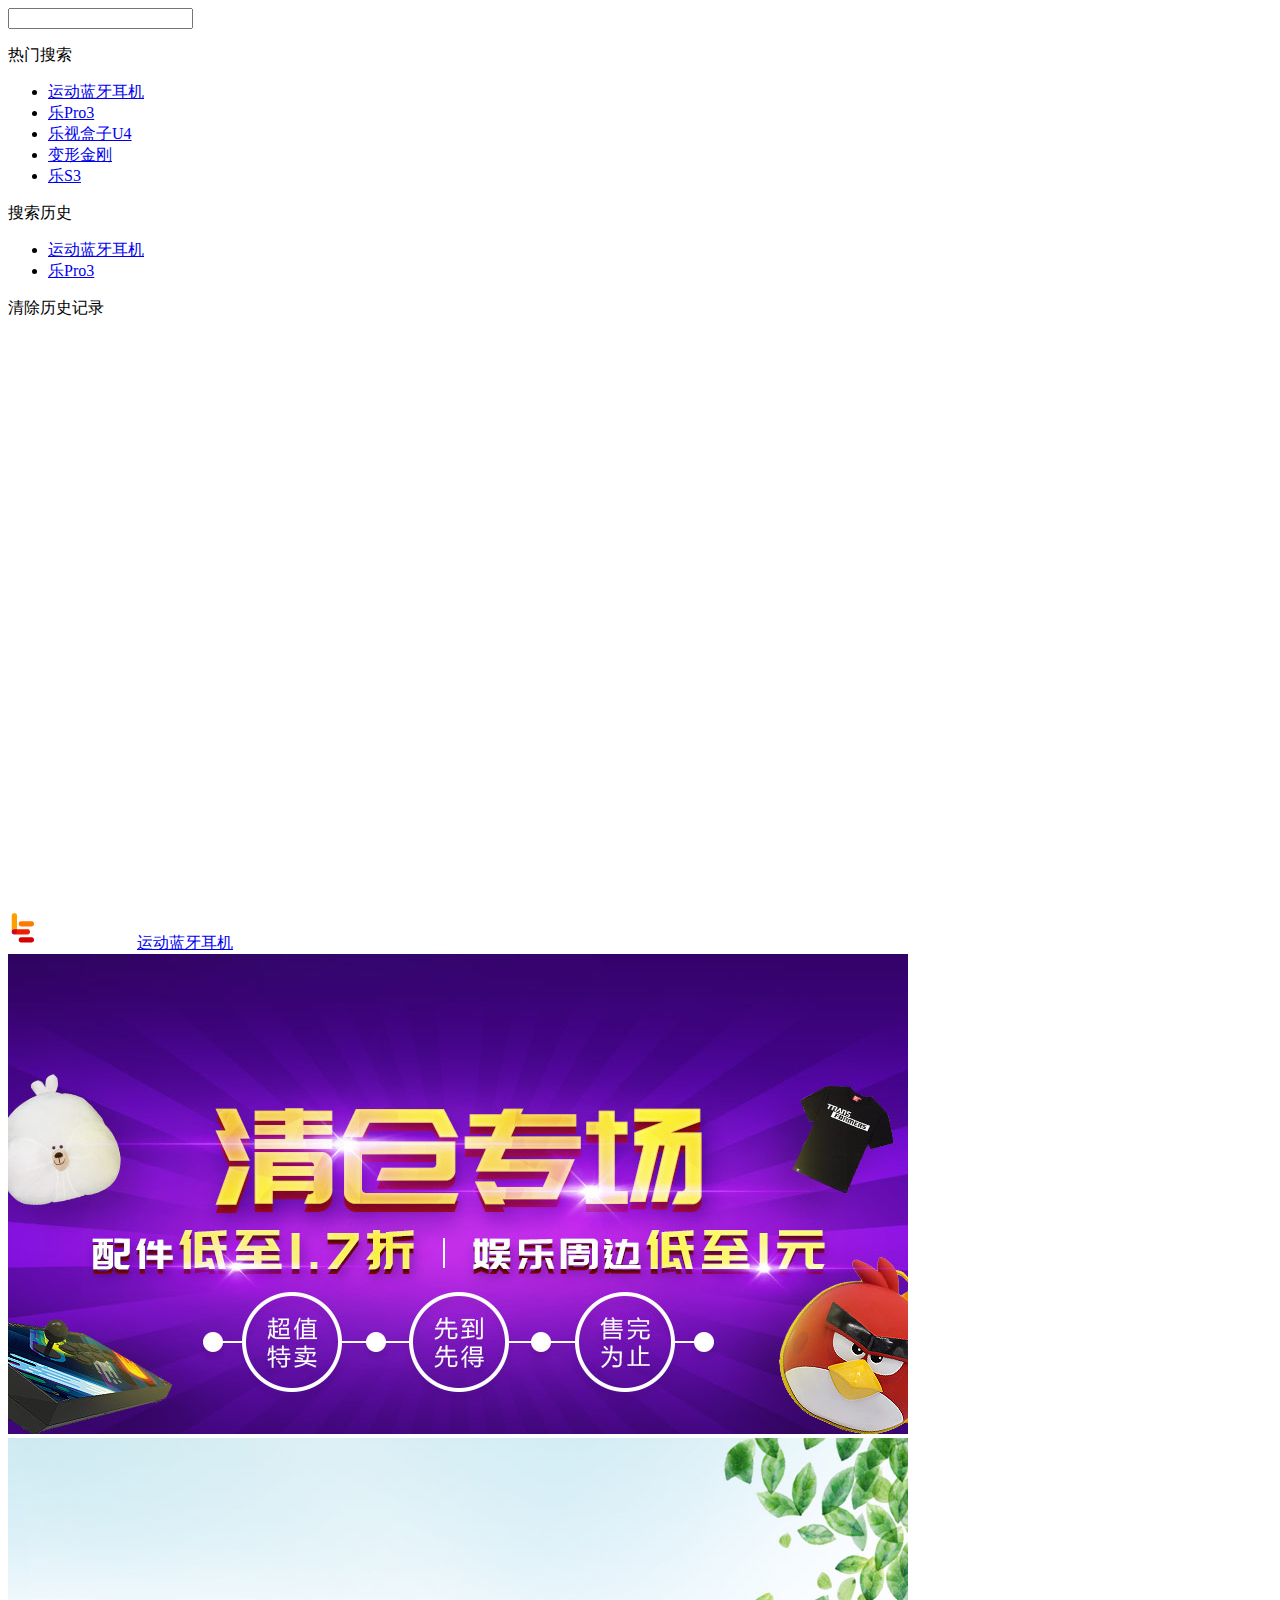
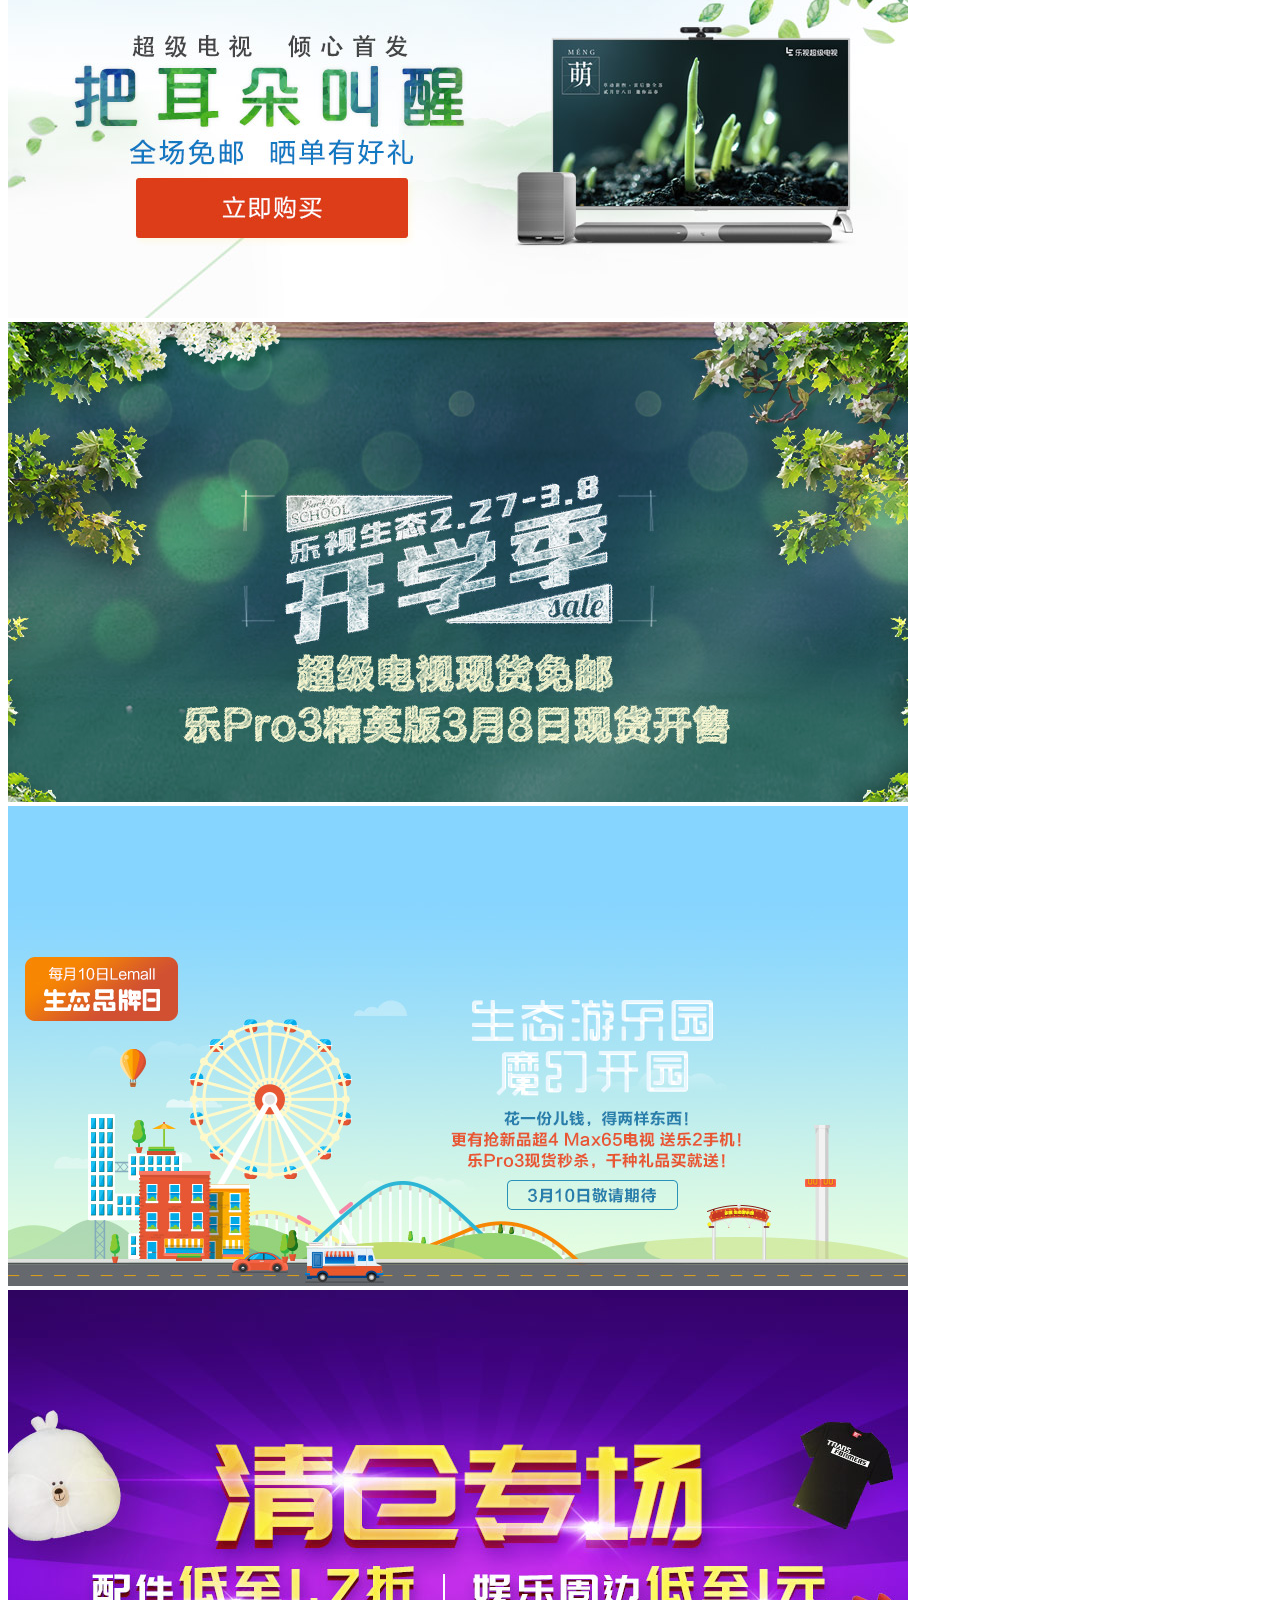
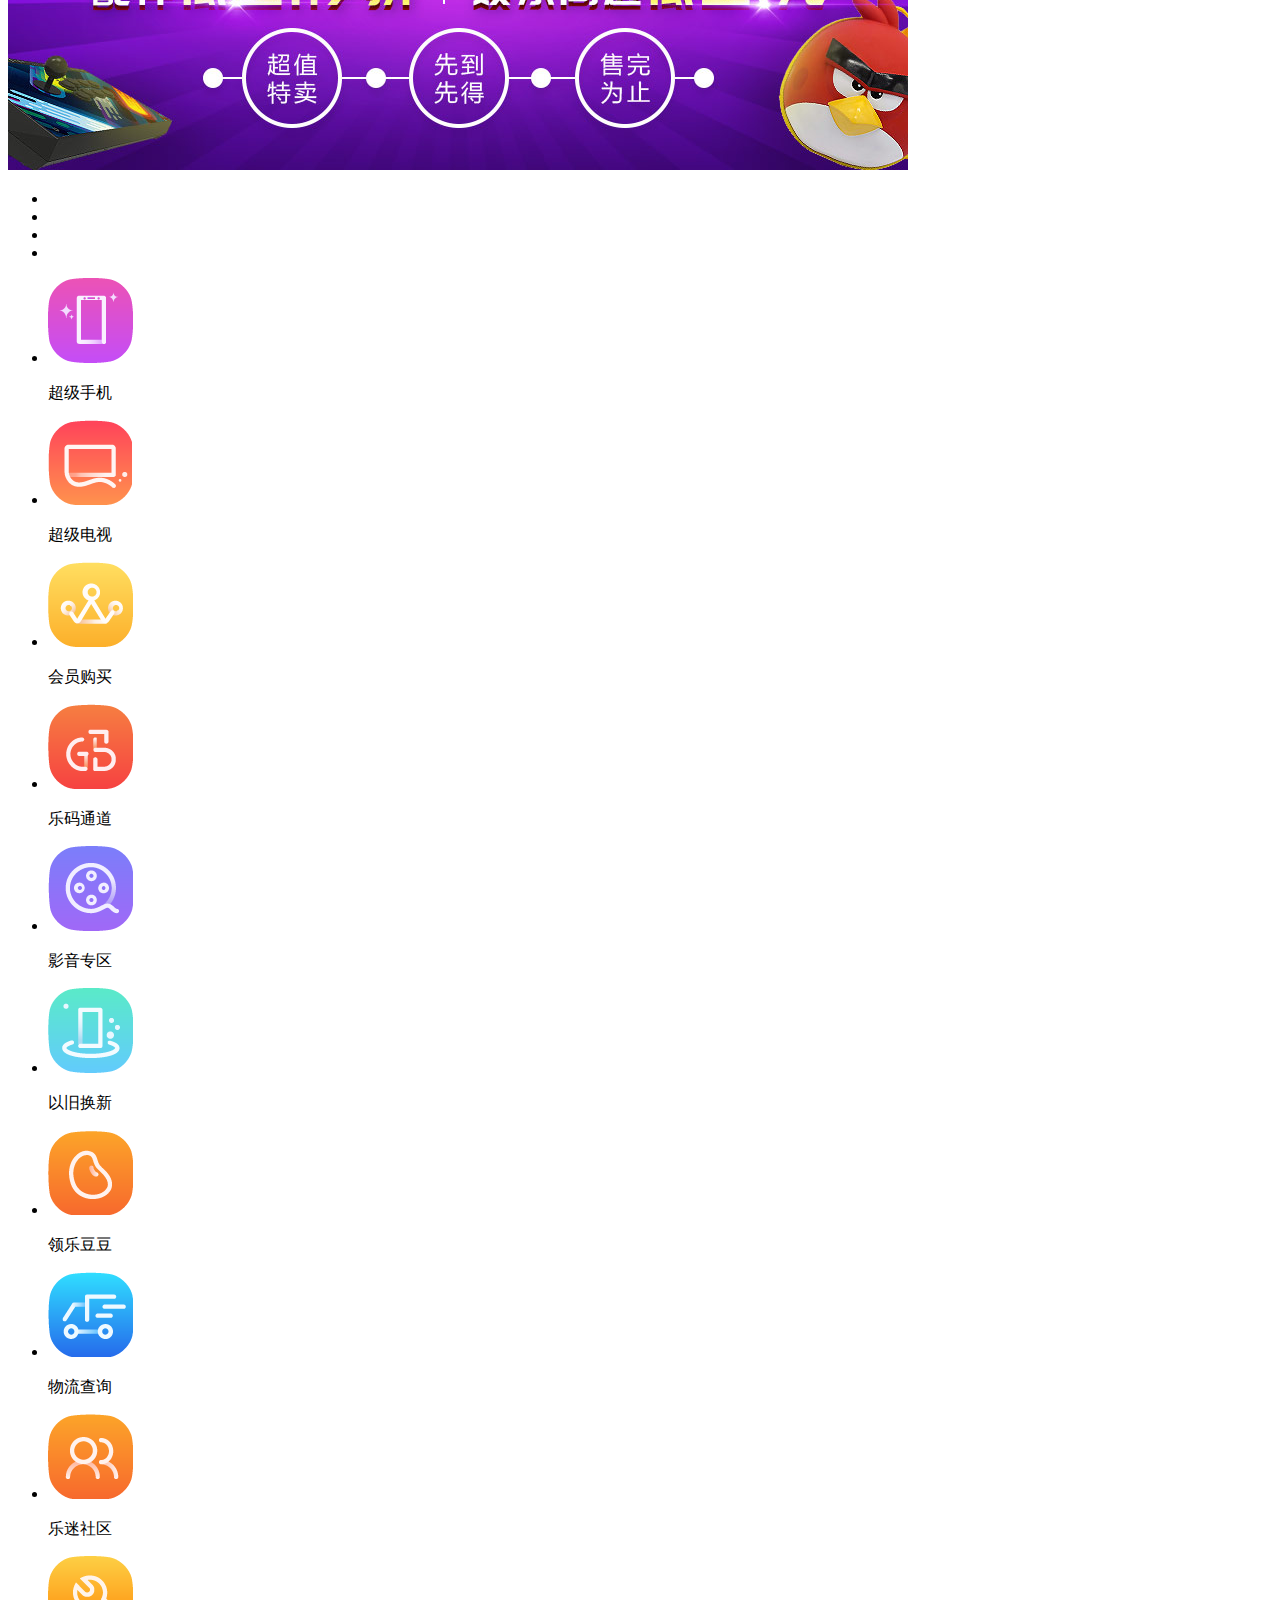
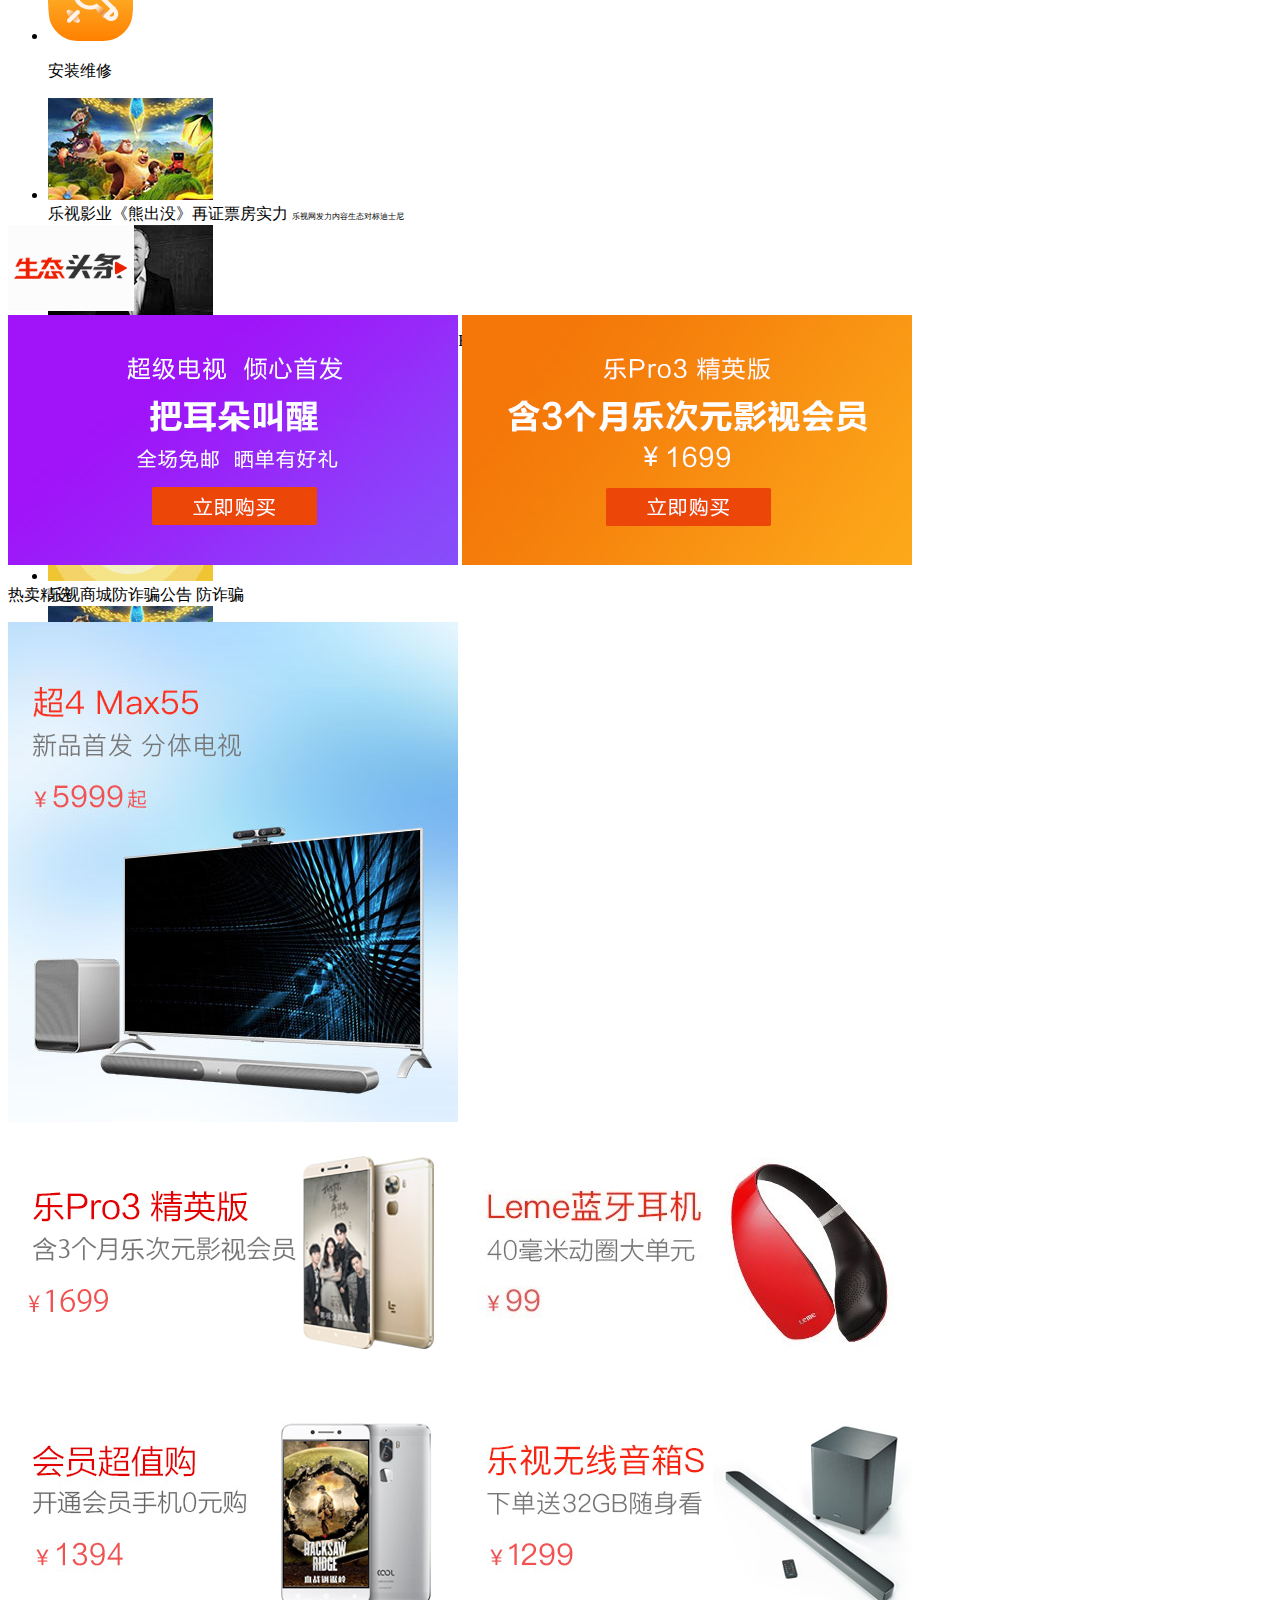
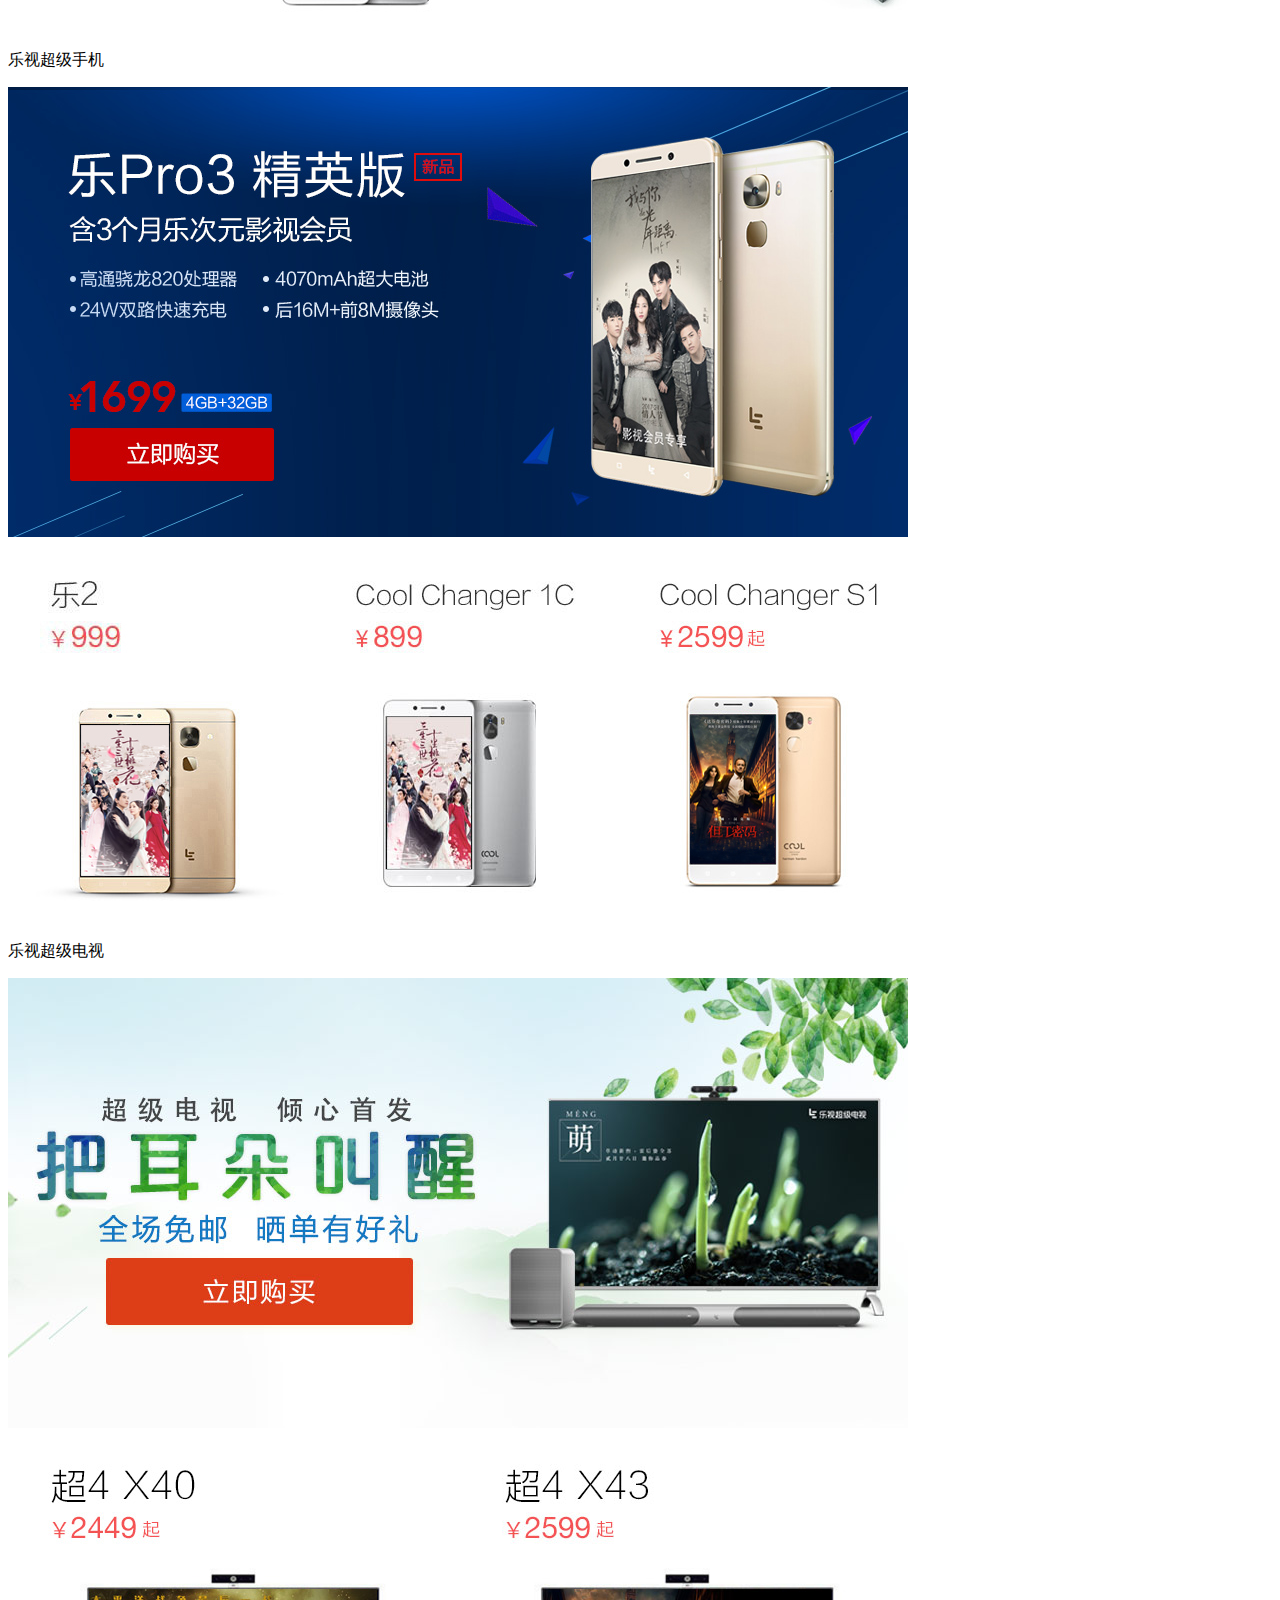
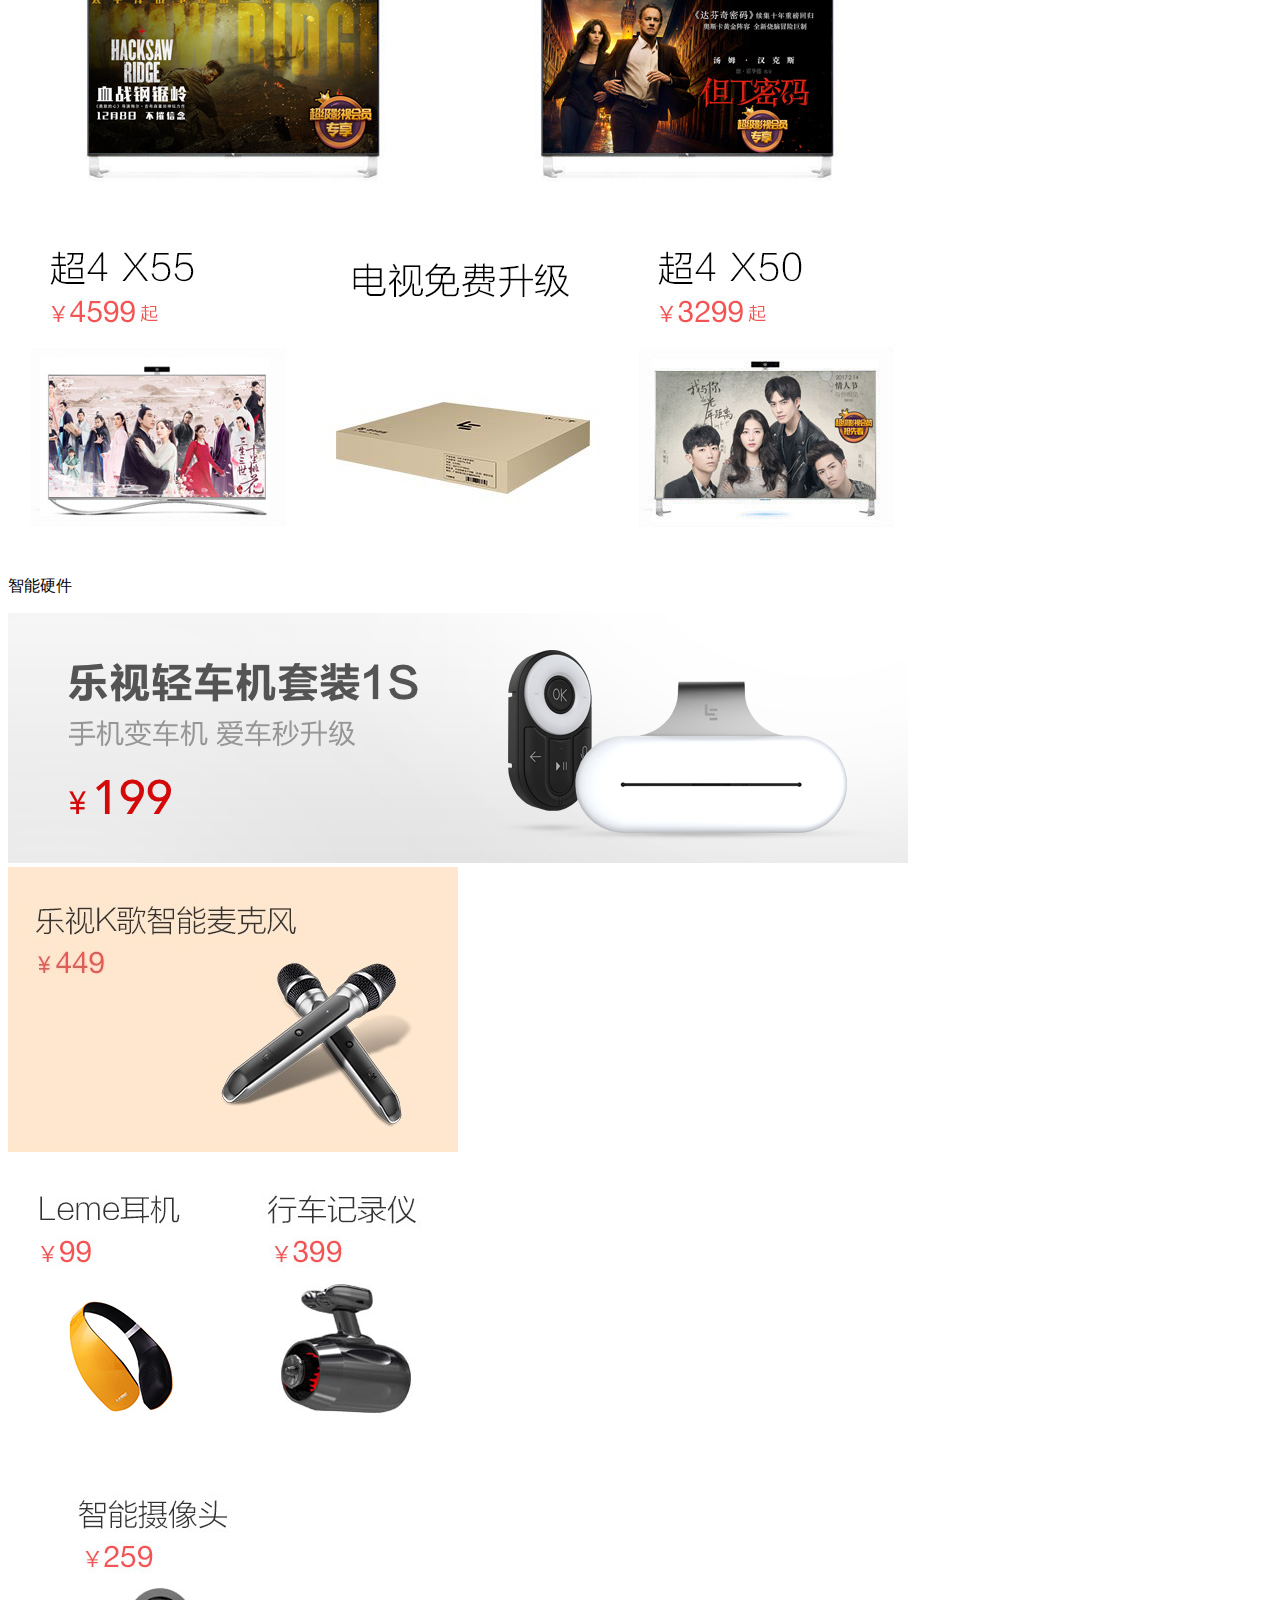
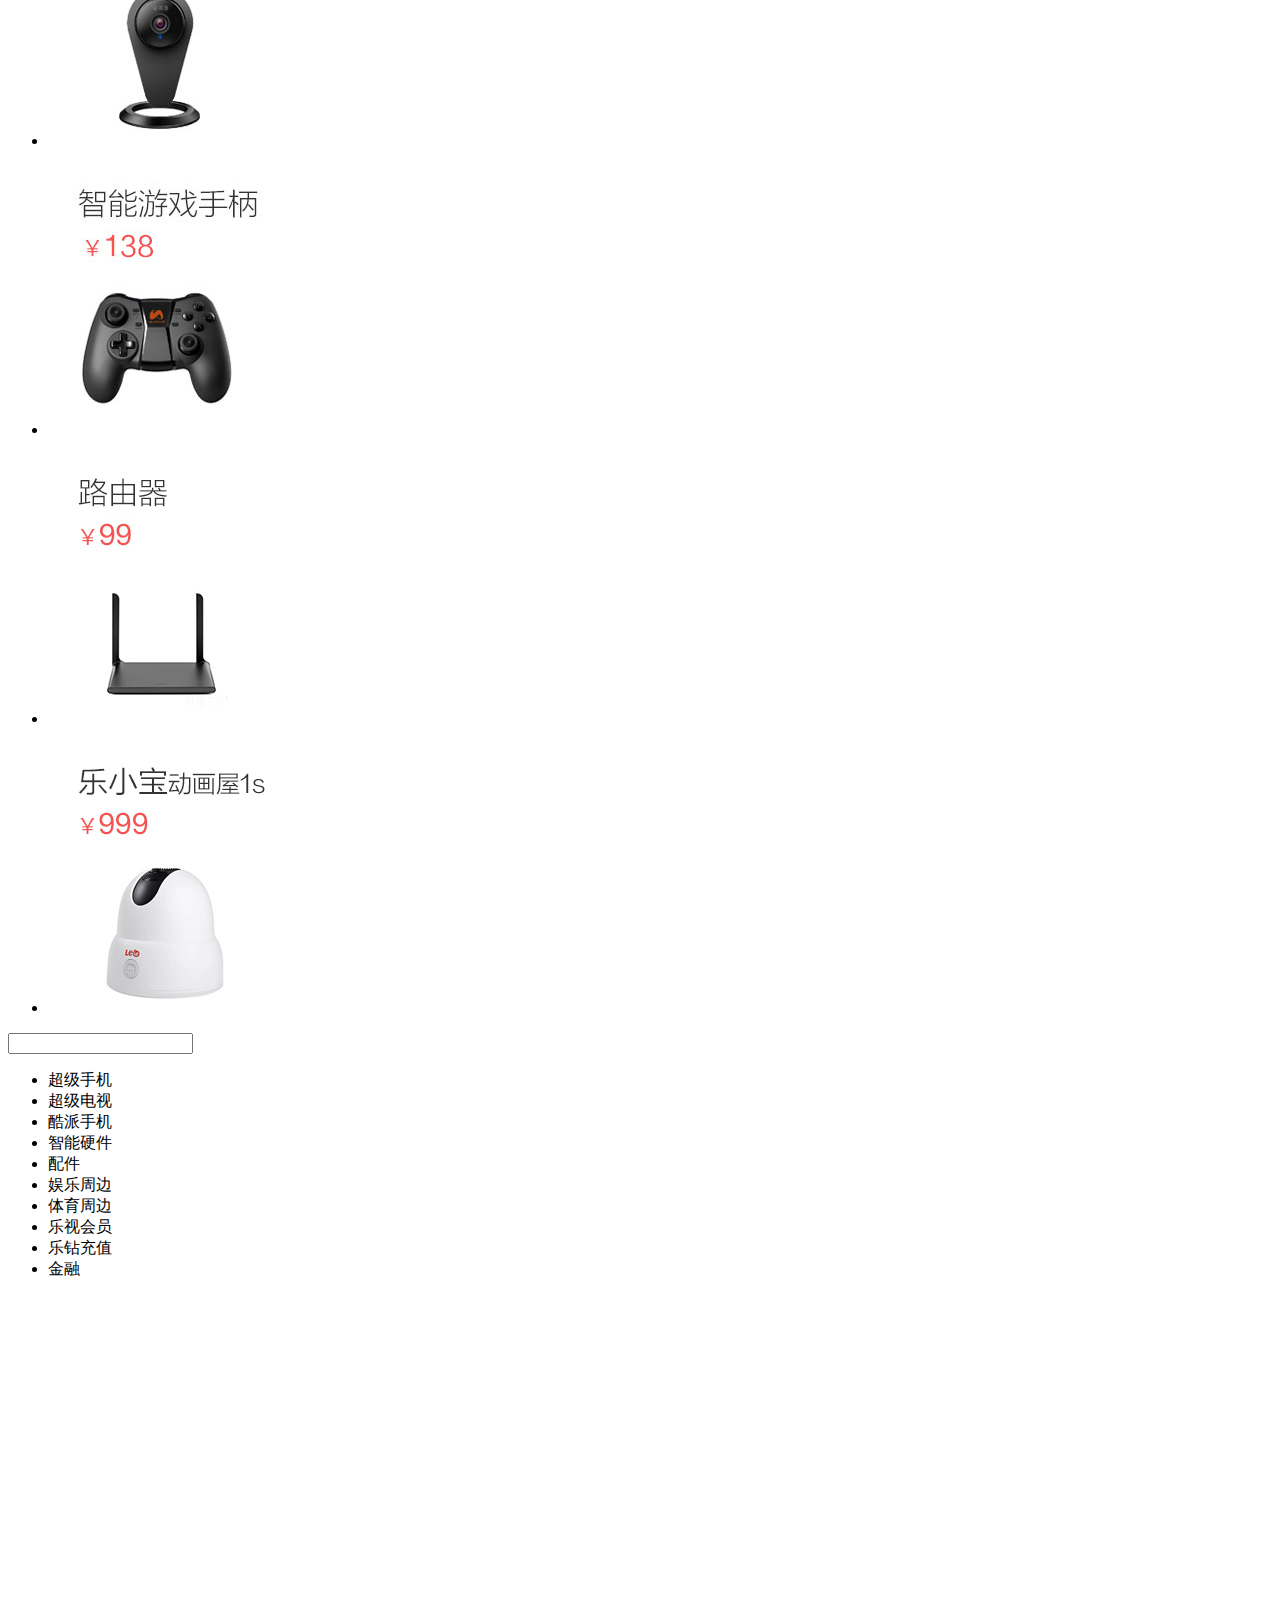
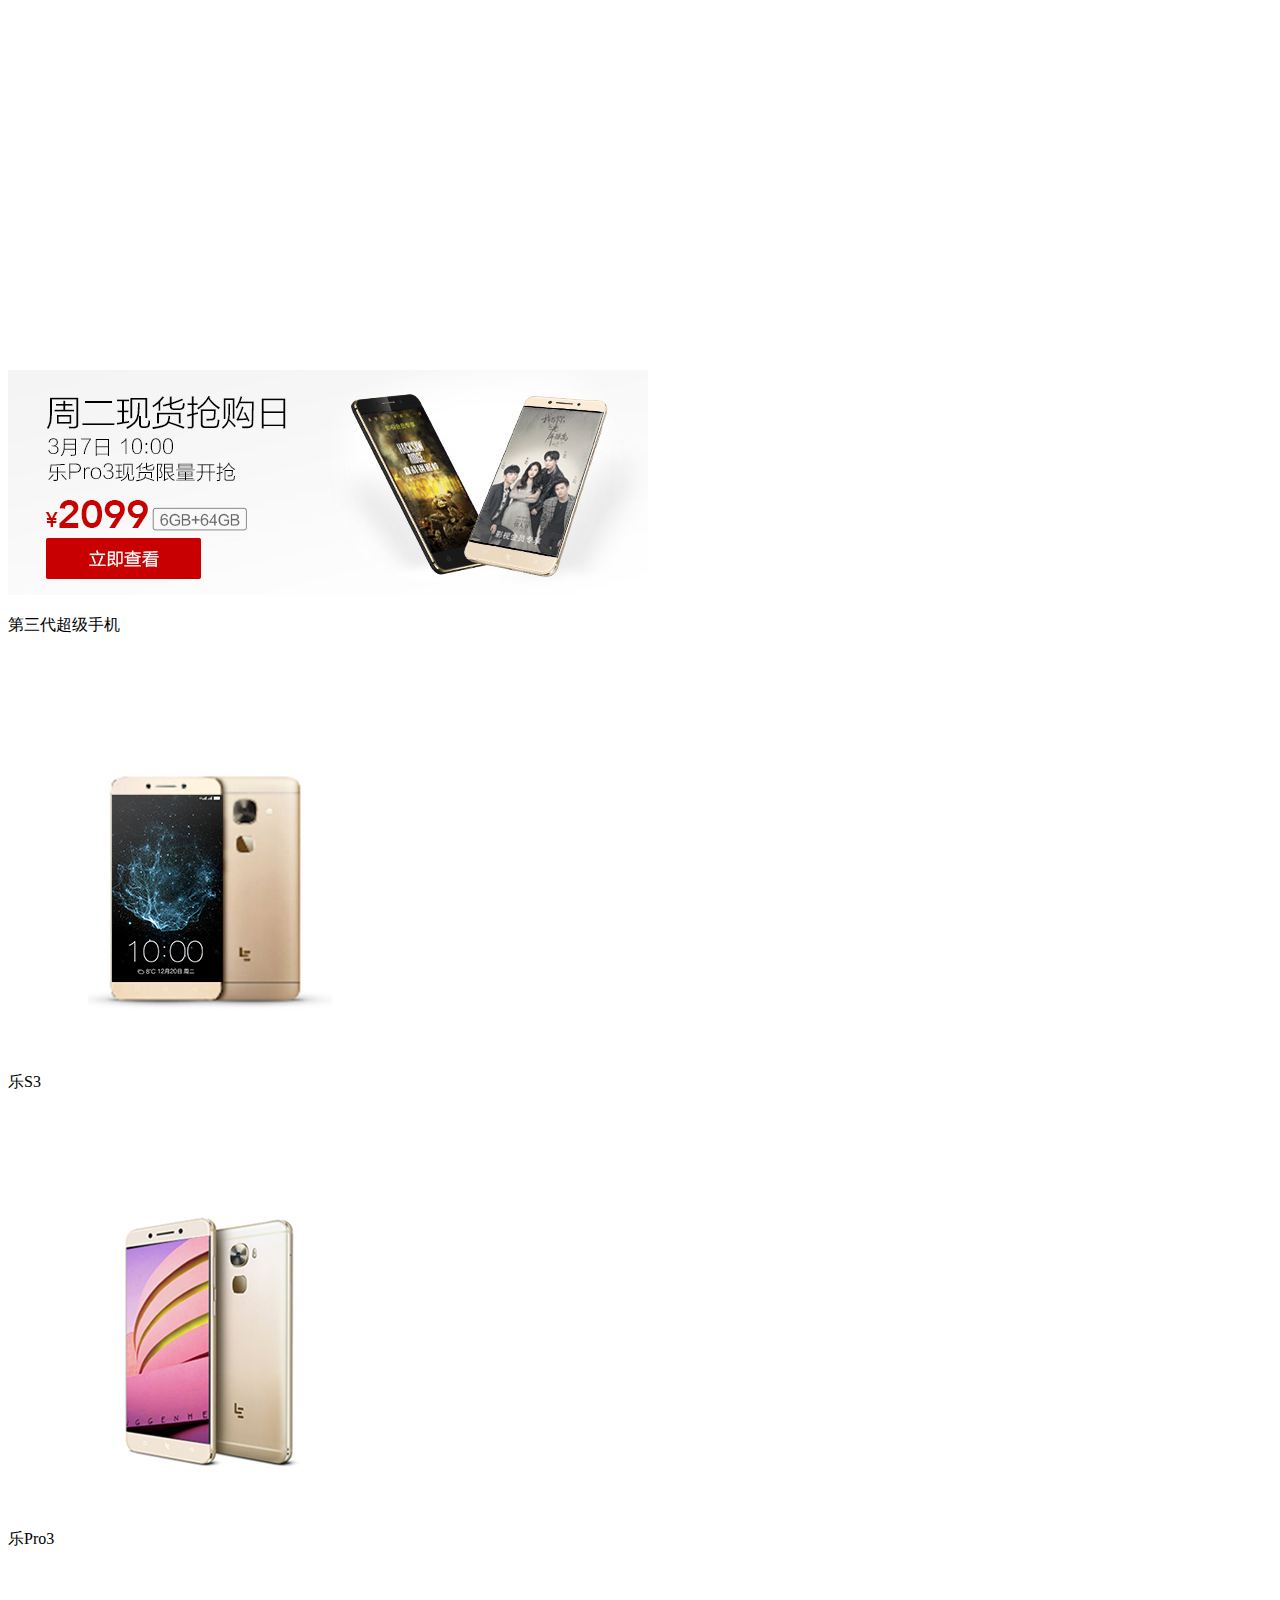
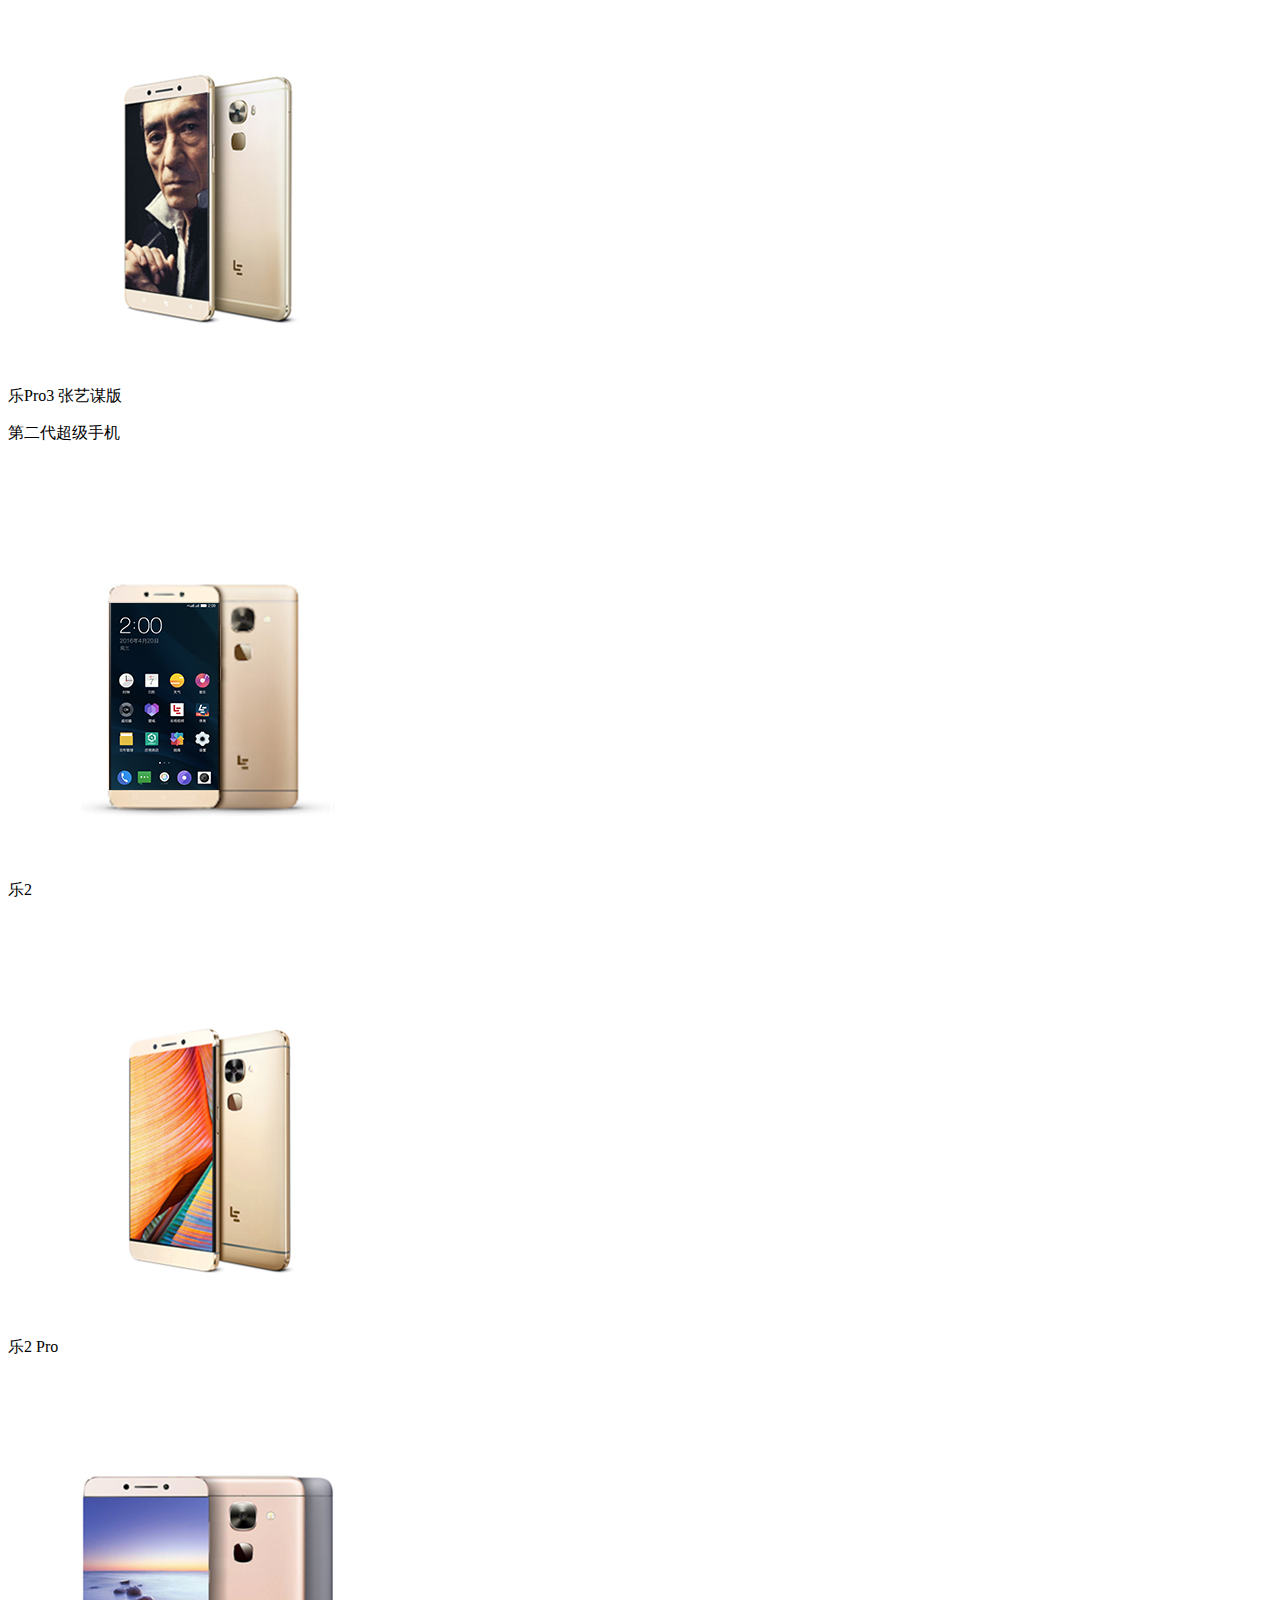
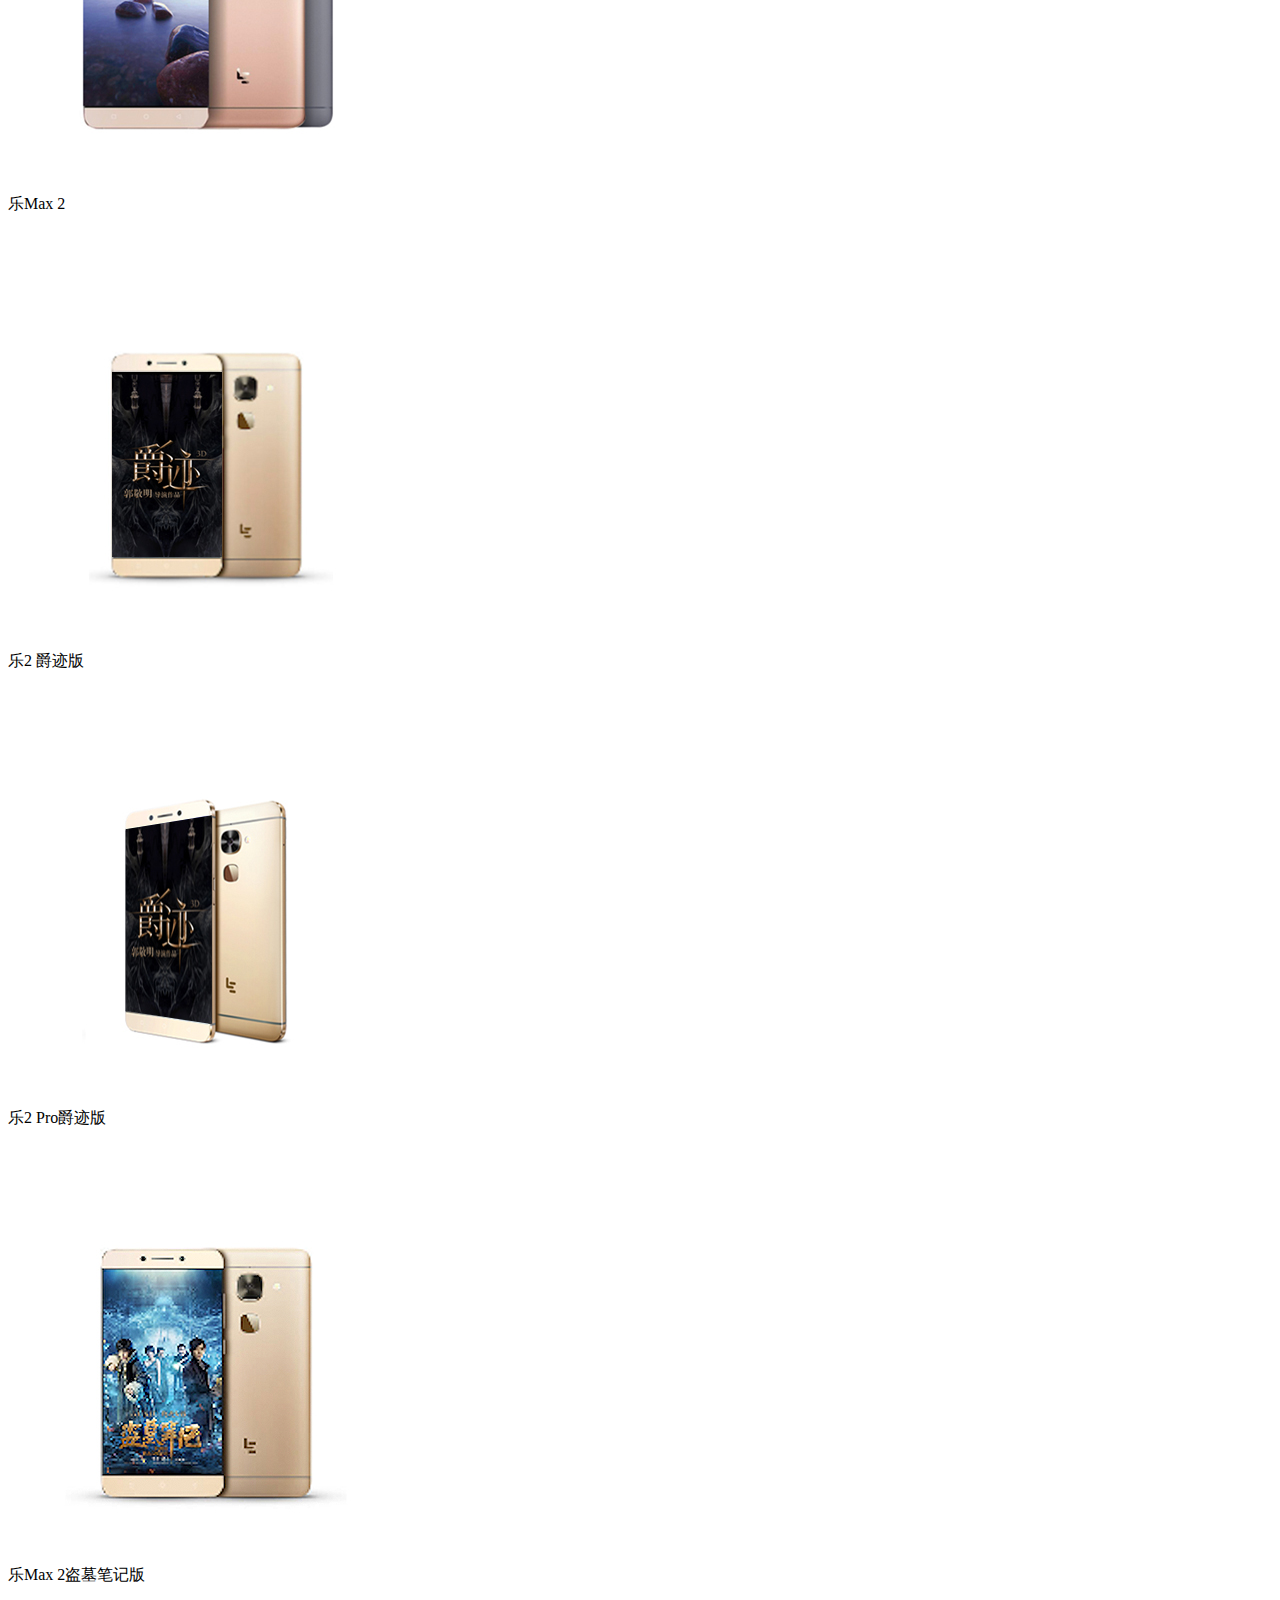
==== commit 8a2aaafc: "abc6" ====
--- a/index.html
+++ b/index.html
@@ -6,7 +6,7 @@
 		<meta name="viewport" content="width=device-width,initial-scale=1,minimum-scale=1,maximum-scale=1,user-scalable=no" />
 		<title></title>
 		<link rel="stylesheet" type="text/css" href="./css/iconfont.css" />
-		<link rel="stylesheet" type="text/css" href="./css/lemall1.css" />
+		<link rel="stylesheet" type="text/css" href="./css/lemall.css" />
 	</head>
 
 	<body>
